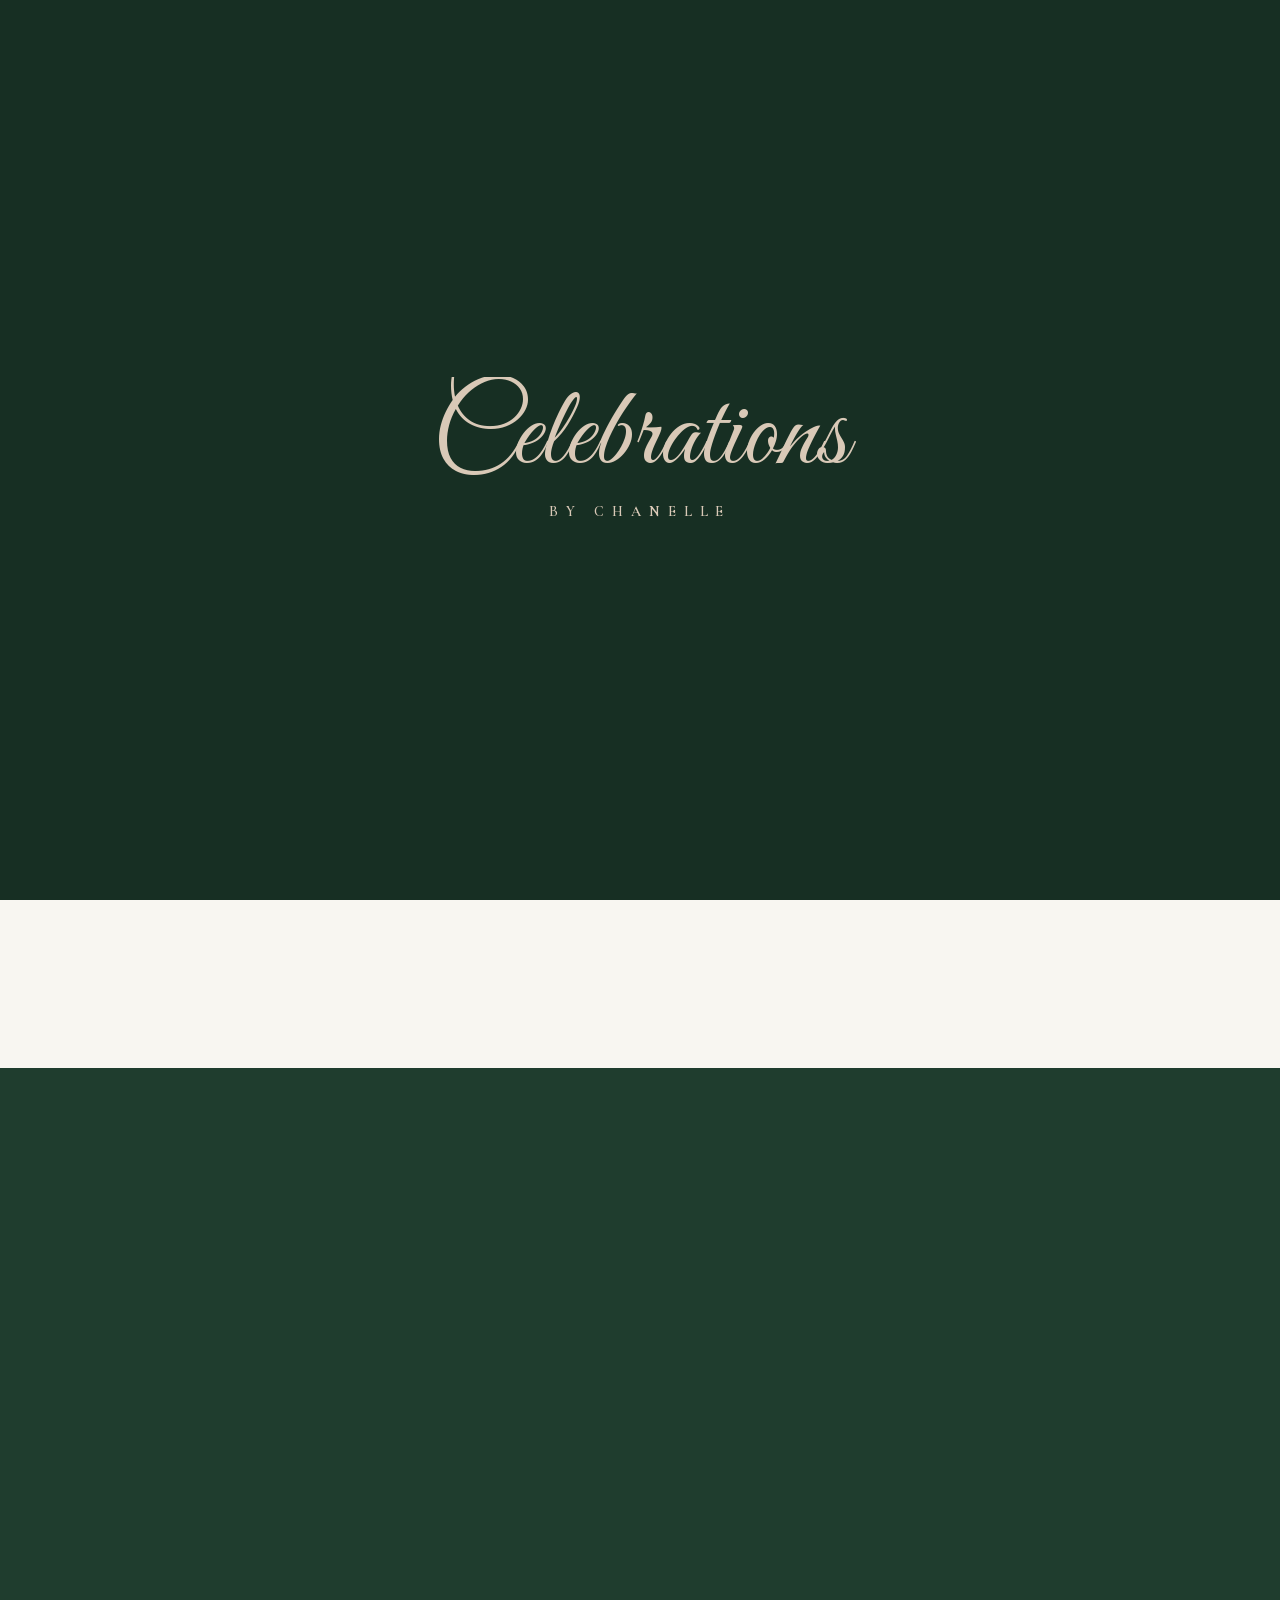
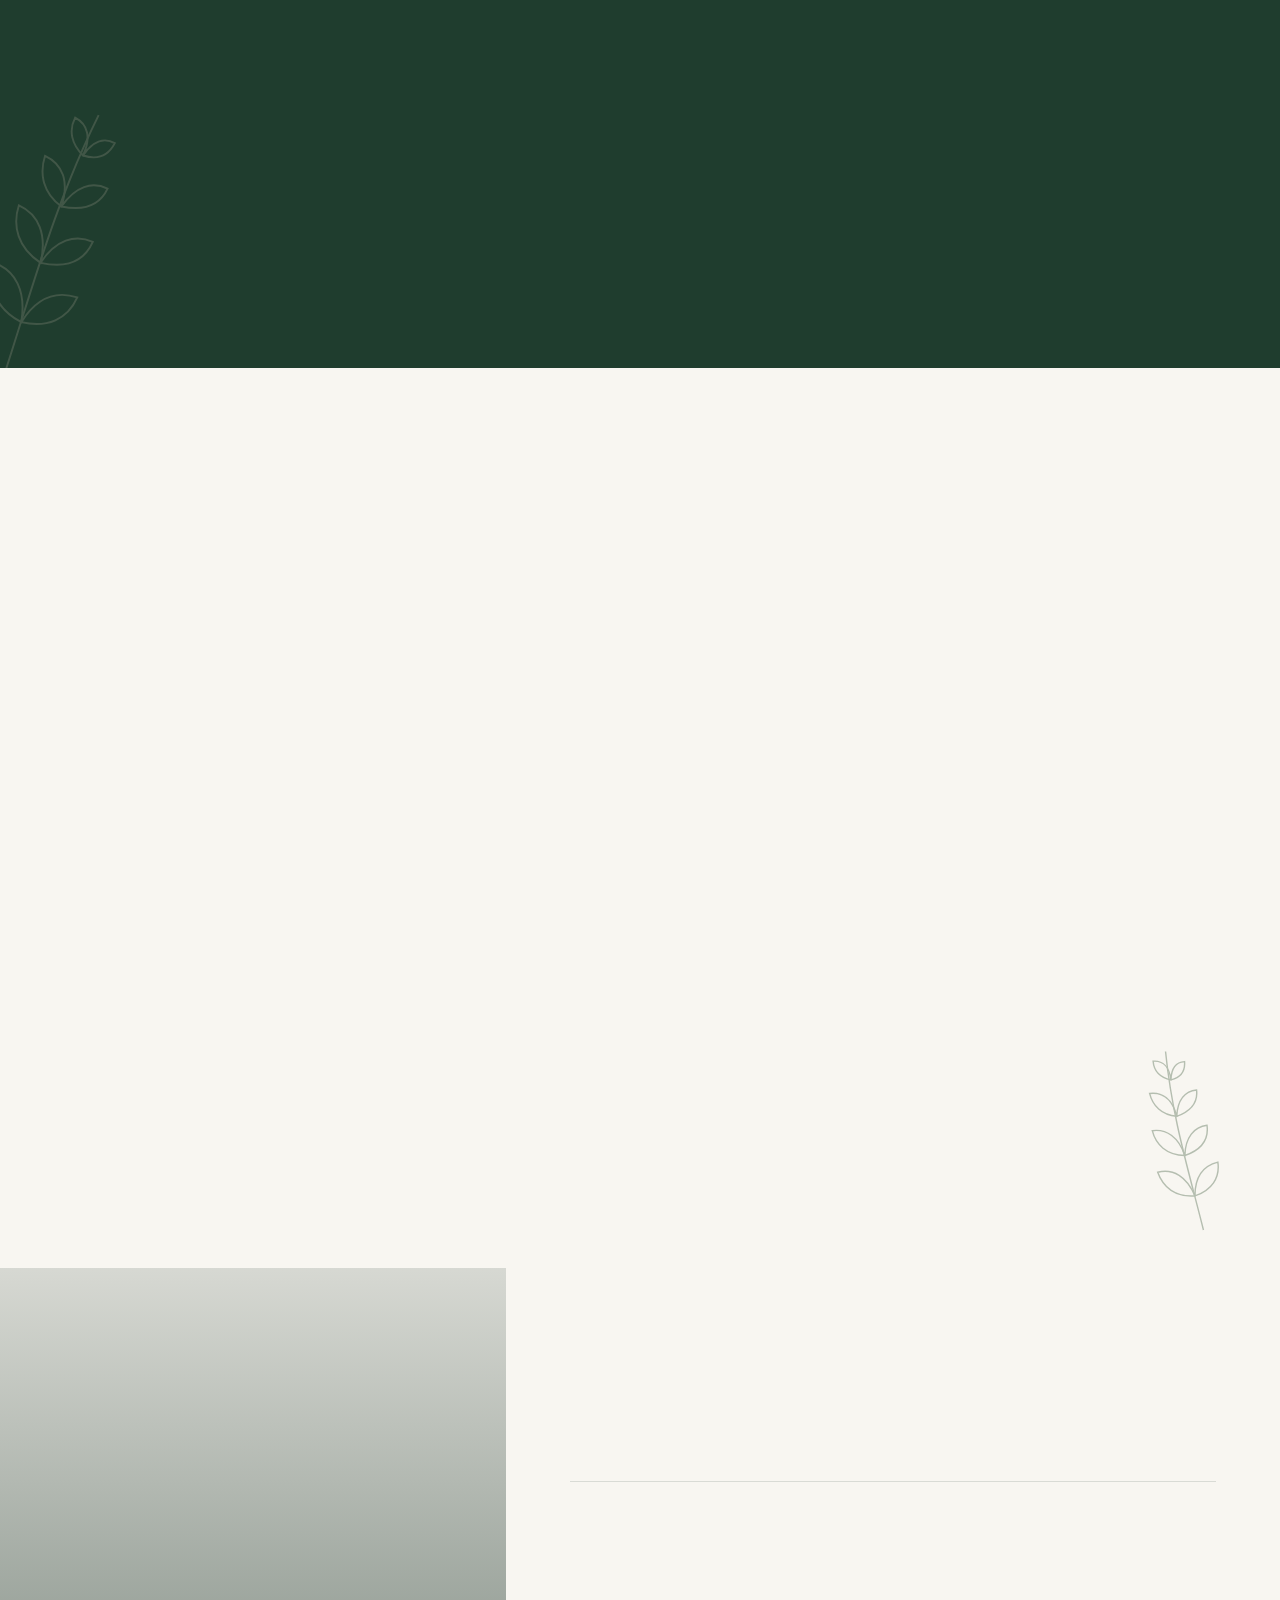
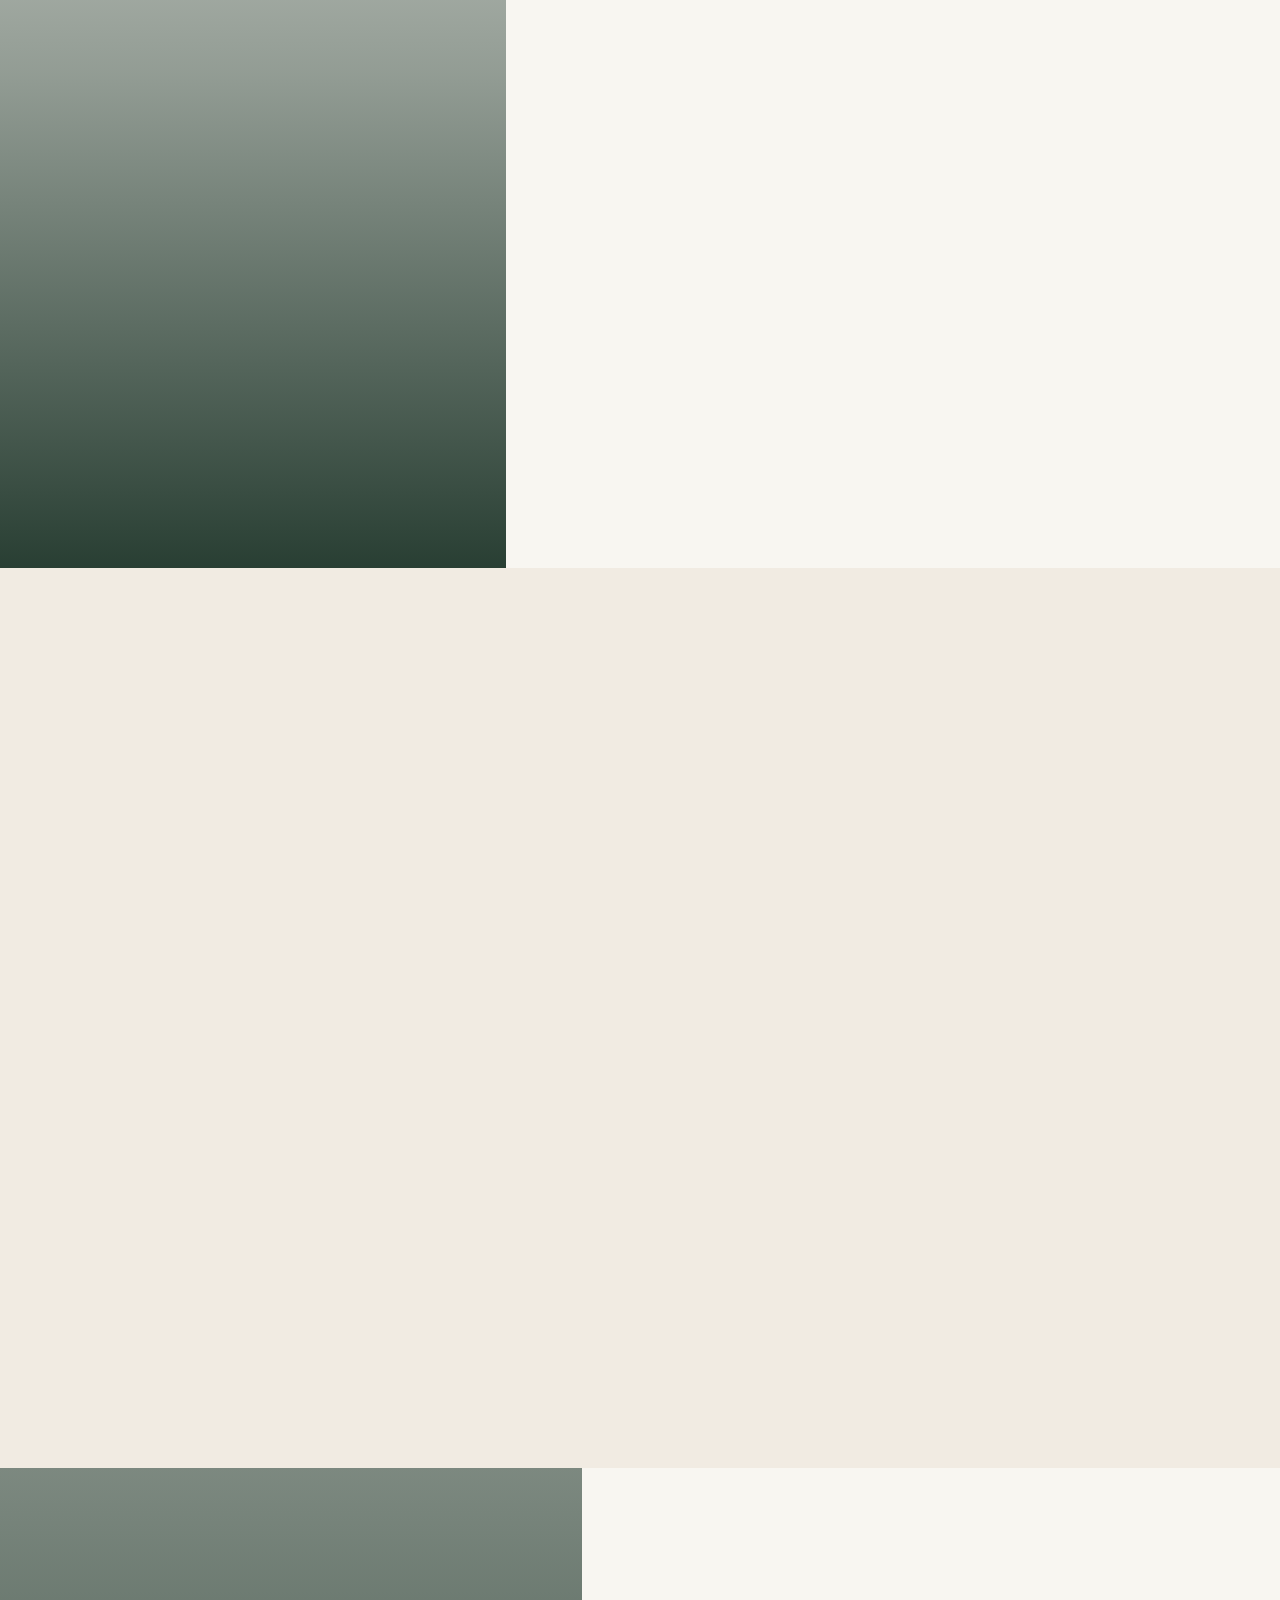
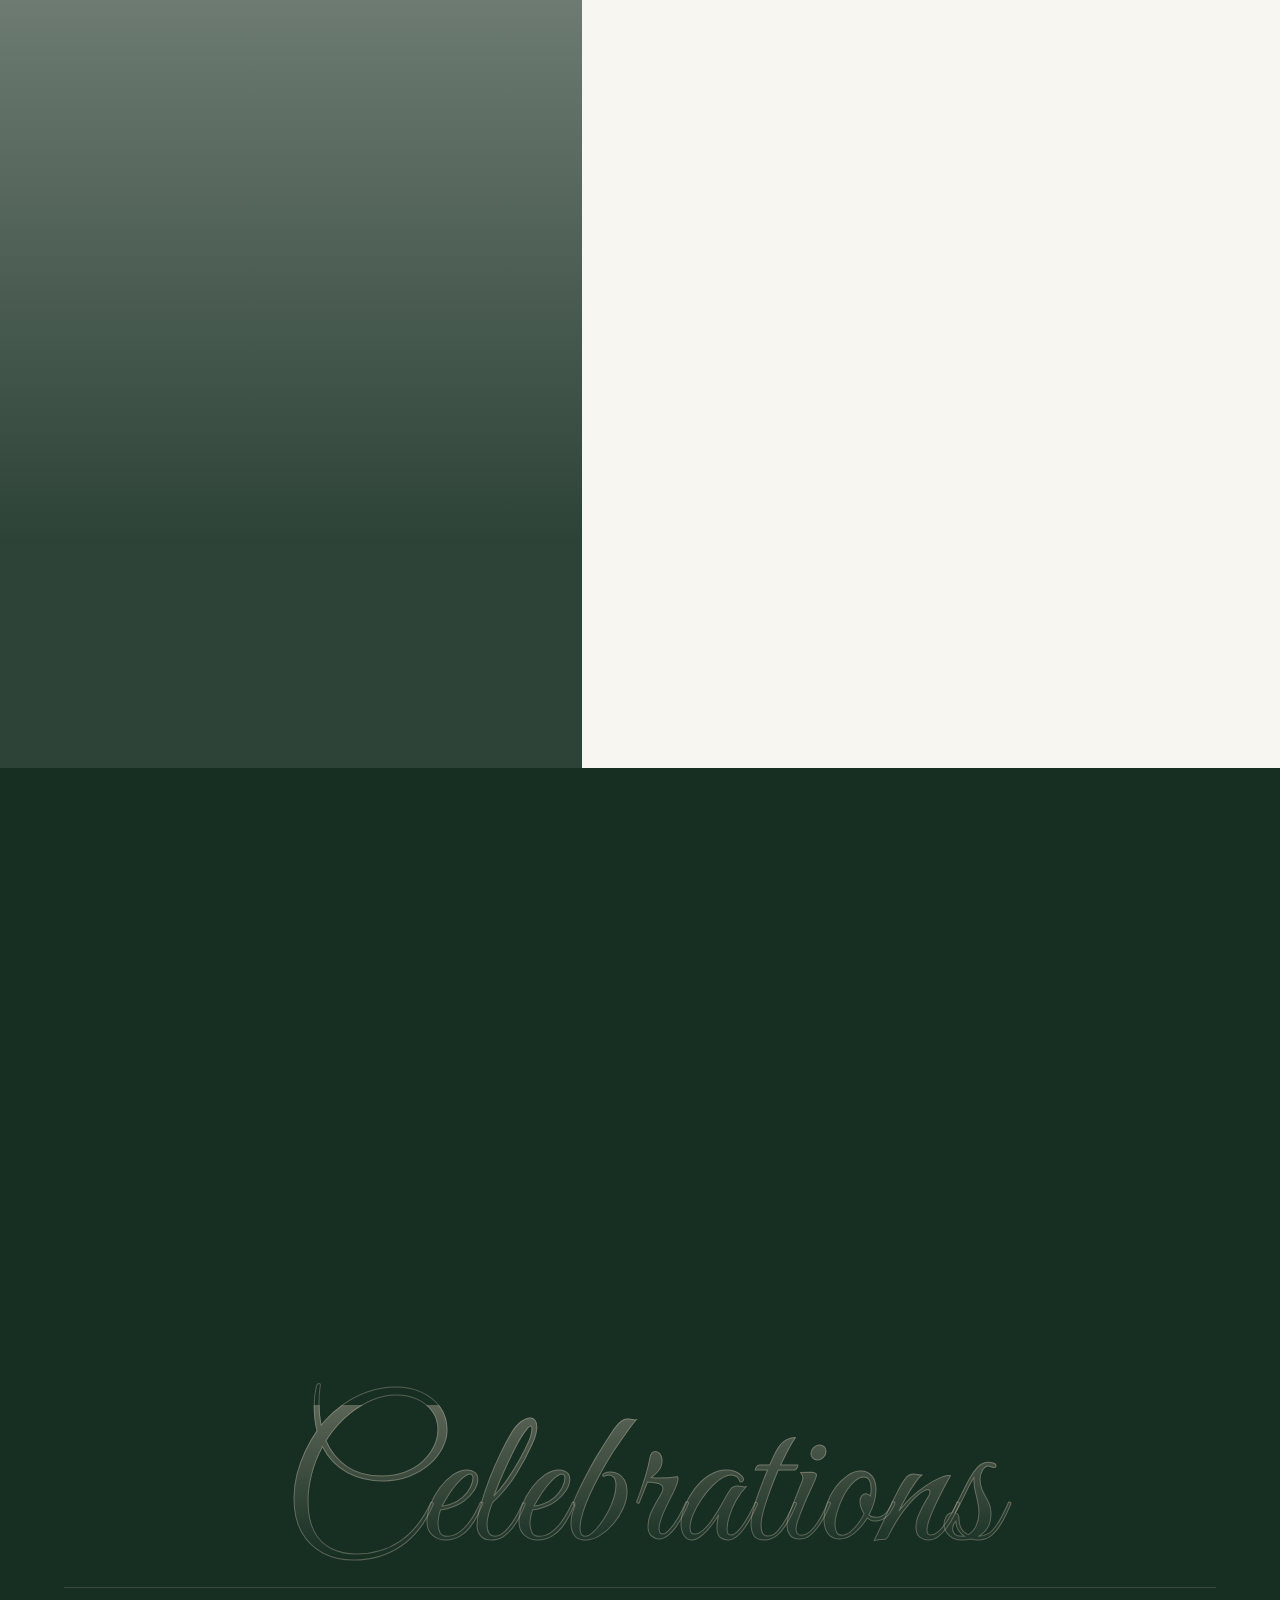
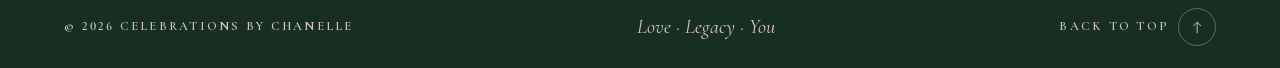
==== index.html @ 659783f4 "Use one font and one button style site-wide; remove hero sprigs - Cormorant Garamond everywhere exce" ====
<!DOCTYPE html>
<html lang="en-AU">
<head>
  <meta charset="UTF-8">
  <meta name="viewport" content="width=device-width, initial-scale=1, viewport-fit=cover">
  <title>Celebrations by Chanelle | Gold Coast Marriage Celebrant</title>
  <meta name="description" content="Celebrations by Chanelle — relaxed, romantic and meaningful wedding ceremonies on the Gold Coast and beyond. Authentic. Meaningful. Unforgettable.">
  <meta http-equiv="Content-Security-Policy" content="default-src 'none'; script-src 'self' 'sha256-/x7W7R75k8Roq0WaVRQX9blP4OufE5xbAdzklGxsgpw='; style-src 'self'; font-src 'self'; img-src 'self'; connect-src https://formspree.io; form-action 'self' https://formspree.io; base-uri 'none'; object-src 'none'; manifest-src 'self'; require-trusted-types-for 'script'; trusted-types 'none'; upgrade-insecure-requests">
  <meta name="referrer" content="strict-origin-when-cross-origin">
  <meta name="theme-color" content="#1F3D2E">
  <meta property="og:title" content="Celebrations by Chanelle">
  <meta property="og:description" content="More than just a ceremony… it's the start of your forever. Gold Coast marriage celebrant.">
  <meta property="og:type" content="website">
  <link rel="icon" href="images/favicon.svg" type="image/svg+xml">
  <link rel="preload" href="fonts/greatvibes-normal-latin-8.woff2" as="font" type="font/woff2" crossorigin>
  <link rel="preload" href="fonts/cormorantgaramond-normal-latin-5.woff2" as="font" type="font/woff2" crossorigin>
  <link rel="stylesheet" href="fonts.css">
  <link rel="stylesheet" href="style.css">
  <script>document.documentElement.classList.add('js');</script>
</head>
<body>

  <!-- ============ SVG ICON SPRITE ============ -->
  <svg class="sprite" aria-hidden="true" focusable="false">
    <!-- Social -->
    <symbol id="i-facebook" viewBox="0 0 24 24"><path fill="currentColor" stroke="none" d="M13.5 21v-7.5h2.6l.4-3.2h-3V8.3c0-.9.3-1.6 1.6-1.6h1.6V3.9c-.3 0-1.3-.1-2.4-.1-2.4 0-4 1.4-4 4.1v2.4H7.6v3.2h2.7V21h3.2z"/></symbol>
    <symbol id="i-instagram" viewBox="0 0 24 24"><rect x="3.5" y="3.5" width="17" height="17" rx="5"/><circle cx="12" cy="12" r="4"/><circle cx="17.2" cy="6.8" r="1" fill="currentColor" stroke="none"/></symbol>
    <symbol id="i-tiktok" viewBox="0 0 24 24"><path fill="currentColor" stroke="none" d="M16.6 3c.3 2.2 1.6 3.6 3.9 3.8v3.1c-1.4.1-2.6-.3-3.9-1.1v5.6c0 3.4-2.4 5.9-5.8 5.9-3.2 0-5.8-2.5-5.8-5.7 0-3.6 3.2-6.2 6.8-5.6v3.2c-.4-.1-.7-.2-1.1-.2-1.4 0-2.5 1.2-2.5 2.6 0 1.5 1.1 2.6 2.6 2.6s2.6-1.1 2.6-2.8V3h3.2z"/></symbol>
    <symbol id="i-pinterest" viewBox="0 0 24 24"><path fill="currentColor" stroke="none" d="M12 3a9 9 0 0 0-3.3 17.4c-.1-.8-.1-1.9 0-2.7l1.1-4.6s-.3-.6-.3-1.4c0-1.3.8-2.3 1.7-2.3.8 0 1.2.6 1.2 1.3 0 .8-.5 2-.8 3.1-.2.9.5 1.7 1.4 1.7 1.7 0 3-1.8 3-4.4 0-2.3-1.6-3.9-4-3.9-2.7 0-4.3 2-4.3 4.2 0 .8.3 1.7.7 2.2.1.1.1.2.1.3l-.3 1.1c0 .2-.2.2-.4.1-1.2-.6-2-2.3-2-3.8 0-3.1 2.2-5.9 6.5-5.9 3.4 0 6 2.4 6 5.7 0 3.4-2.1 6.1-5.1 6.1-1 0-1.9-.5-2.2-1.1l-.6 2.3c-.2.9-.8 1.9-1.2 2.6A9 9 0 1 0 12 3z"/></symbol>
    <!-- Contact -->
    <symbol id="i-mail" viewBox="0 0 24 24"><rect x="3" y="5" width="18" height="14" rx="2"/><path d="M3.5 6.5 12 13l8.5-6.5"/></symbol>
    <symbol id="i-pin" viewBox="0 0 24 24"><path d="M12 21s-7-6.2-7-11.5a7 7 0 0 1 14 0C19 14.8 12 21 12 21z"/><circle cx="12" cy="9.5" r="2.5"/></symbol>
    <symbol id="i-calendar" viewBox="0 0 24 24"><rect x="3.5" y="5" width="17" height="15.5" rx="2"/><path d="M3.5 10h17M8 3v4M16 3v4"/></symbol>
    <!-- Values -->
    <symbol id="i-rings" viewBox="0 0 24 24"><circle cx="9.3" cy="14.7" r="5.3"/><circle cx="14.7" cy="14.7" r="5.3"/><path d="M10.2 5.6 12 3.2l1.8 2.4L12 8z"/></symbol>
    <symbol id="i-heart" viewBox="0 0 24 24"><path d="M12 20s-7.5-4.6-7.5-10.2A4.3 4.3 0 0 1 12 7a4.3 4.3 0 0 1 7.5 2.8C19.5 15.4 12 20 12 20z"/></symbol>
    <symbol id="i-leaf" viewBox="0 0 24 24"><path d="M5 21C9 15 13 9 19.5 3"/><path d="M8.5 16.5c-2.6.3-4.2-.8-5-2.6 2.4-.6 4.3.1 5 2.6zM8.5 16.5c-.4-2.6.6-4.3 2.4-5.2.7 2.4-.1 4.3-2.4 5.2zM12.5 11.2c-2.6.3-4.2-.8-5-2.6 2.4-.6 4.3.1 5 2.6zM12.5 11.2c-.4-2.6.6-4.3 2.4-5.2.7 2.4-.1 4.3-2.4 5.2zM16.6 6.3c-2.4.2-3.8-.8-4.5-2.4 2.2-.5 3.9.2 4.5 2.4z"/></symbol>
    <symbol id="i-sun" viewBox="0 0 24 24"><circle cx="12" cy="12" r="4"/><path d="M12 2.5V5M12 19v2.5M2.5 12H5M19 12h2.5M5.3 5.3l1.8 1.8M16.9 16.9l1.8 1.8M5.3 18.7l1.8-1.8M16.9 7.1l1.8-1.8"/></symbol>
    <!-- Resources -->
    <symbol id="i-doc" viewBox="0 0 24 24"><path d="M6 3h8l4 4v14H6z"/><path d="M14 3v4h4M9 12h6M9 15h6M9 18h4"/></symbol>
    <symbol id="i-clock" viewBox="0 0 24 24"><circle cx="12" cy="12" r="8.5"/><path d="M12 7.5V12l3 2"/></symbol>
    <symbol id="i-equality" viewBox="0 0 24 24"><path d="M12 20s-7.5-4.6-7.5-10.2A4.3 4.3 0 0 1 12 7a4.3 4.3 0 0 1 7.5 2.8C19.5 15.4 12 20 12 20z"/><path d="M9.5 11h5M9.5 13.8h5"/></symbol>
    <symbol id="i-flower" viewBox="0 0 24 24"><circle cx="12" cy="6.4" r="2.5"/><circle cx="15.3" cy="8.8" r="2.5"/><circle cx="14" cy="12.6" r="2.5"/><circle cx="10" cy="12.6" r="2.5"/><circle cx="8.7" cy="8.8" r="2.5"/><path d="M12 15.2V21M12 18.6c1.8-2 3.6-2.3 5.2-1.9-.9 1.9-2.8 2.4-5.2 1.9z"/></symbol>
    <symbol id="i-access" viewBox="0 0 24 24"><circle cx="12" cy="4.6" r="1.6"/><path d="M5 8.5 12 10l7-1.5M12 10v4.5l-3.5 6M12 14.5l3.5 6"/></symbol>
    <symbol id="i-question" viewBox="0 0 24 24"><circle cx="12" cy="12" r="9"/><path d="M9.6 9.3a2.5 2.5 0 1 1 3.5 2.3c-.7.3-1.1.9-1.1 1.6v.6"/><circle cx="12" cy="16.9" r=".7" fill="currentColor" stroke="none"/></symbol>
    <!-- UI -->
    <symbol id="i-download" viewBox="0 0 24 24"><path d="M12 4v11M7.5 10.5 12 15l4.5-4.5M5 19.5h14"/></symbol>
    <symbol id="i-arrow" viewBox="0 0 24 24"><path d="M4 12h15M14 7l5 5-5 5"/></symbol>
    <symbol id="i-arrow-up" viewBox="0 0 24 24"><path d="M12 20V5M7 10l5-5 5 5"/></symbol>
    <symbol id="i-external" viewBox="0 0 24 24"><path d="M14 4h6v6M20 4l-9 9M18 14v6H4V6h6"/></symbol>
    <symbol id="i-close" viewBox="0 0 24 24"><path d="M6 6l12 12M18 6 6 18"/></symbol>
    <symbol id="i-check" viewBox="0 0 24 24"><path d="M5 12.5 10 17l9-10"/></symbol>
    <symbol id="i-chevron-left" viewBox="0 0 24 24"><path d="M14.5 6 8.5 12l6 6"/></symbol>
    <symbol id="i-chevron-right" viewBox="0 0 24 24"><path d="M9.5 6l6 6-6 6"/></symbol>
    <symbol id="i-chevron-down" viewBox="0 0 24 24"><path d="M6 9.5l6 6 6-6"/></symbol>
    <symbol id="i-sprig" viewBox="0 0 60 120"><path d="M30 118C30 80 28 45 34 4"/><path d="M30 96c-12-2-18-10-19-20 10 0 17 7 19 20zM30 96c3-12 10-17 19-17-1 10-8 16-19 17zM30 70c-11-3-16-11-16-20 9 1 15 8 16 20zM30 70c3-11 10-16 18-15-1 9-7 14-18 15zM31 45c-9-3-13-10-13-18 8 1 13 7 13 18zM31 45c3-10 9-14 16-13-1 8-7 12-16 13zM33 22c-6-3-9-8-8-14 6 1 9 6 8 14zM33 22c2-7 6-10 11-9-1 6-5 9-11 9z"/></symbol>
  </svg>

  <!-- ============ INTRO LOADER ============ -->
  <div class="loader" aria-hidden="true">
    <div class="loader__mark">
      <span class="loader__script">Celebrations</span>
      <span class="loader__sub">by Chanelle</span>
    </div>
  </div>

  <a class="skip-link" href="#about">Skip to content</a>

  <!-- ============ HEADER ============ -->
  <header class="header" id="top">
    <a class="brand" href="#home" aria-label="Celebrations by Chanelle, back to top">
      <span class="brand__script">Celebrations</span>
      <span class="brand__sub">by Chanelle</span>
    </a>
    <div class="header__actions">
      <a class="btn pill" href="#contact">Book me</a>
      <button class="menu-toggle" type="button" aria-controls="menu" aria-expanded="false">
        <span class="menu-toggle__label" data-open="Menu" data-close="Close">Menu</span>
        <span class="menu-toggle__icon" aria-hidden="true"><span></span></span>
      </button>
    </div>
  </header>

  <!-- ============ FULLSCREEN MENU ============ -->
  <div class="menu" id="menu" aria-hidden="true" aria-label="Site menu" role="dialog" aria-modal="true">
    <div class="menu__inner">
      <nav class="menu__nav" aria-label="Main">
        <ol class="menu__list">
          <li><a href="#home" data-media="0"><span class="menu__num">01</span><span class="menu__label" data-text="Home">Home</span><span class="menu__script">welcome</span></a></li>
          <li><a href="#about" data-media="1"><span class="menu__num">02</span><span class="menu__label" data-text="About">About</span><span class="menu__script">hello, I'm Chanelle</span></a></li>
          <li><a href="#story" data-media="2"><span class="menu__num">03</span><span class="menu__label" data-text="Love Story">Love Story</span><span class="menu__script">Jed &amp; I</span></a></li>
          <li><a href="#resources" data-media="3"><span class="menu__num">04</span><span class="menu__label" data-text="Getting Married">Getting Married</span><span class="menu__script">the essentials</span></a></li>
          <li><a href="#process" data-media="4"><span class="menu__num">05</span><span class="menu__label" data-text="How I Work">How I Work</span><span class="menu__script">step by step</span></a></li>
          <li><a href="#contact" data-media="5"><span class="menu__num">06</span><span class="menu__label" data-text="Contact">Contact</span><span class="menu__script">say hi</span></a></li>
        </ol>
      </nav>
      <aside class="menu__aside">
        <div class="menu__media" aria-hidden="true">
          <div class="menu__img ph is-active" data-index="0"></div>
          <div class="menu__img ph img-about-blue" data-index="1"></div>
          <div class="menu__img ph img-chanelle-jed" data-index="2"></div>
          <div class="menu__img ph img-resources" data-index="3"></div>
          <div class="menu__img ph img-process" data-index="4"></div>
          <div class="menu__img ph img-contact" data-index="5"></div>
        </div>
        <p class="menu__tag">Love · Legacy · You</p>
        <div class="menu__meta">
          <a class="menu__email" href="mailto:hello@celebrationsbychanelle.com.au" data-email>hello@celebrationsbychanelle.com.au</a>
          <p>Gold Coast &amp; beyond</p>
        </div>
        <ul class="socials">
          <li><a href="https://www.instagram.com/celebrationsbychanelle" data-social="instagram" target="_blank" rel="noopener"><svg class="icon"><use href="#i-instagram"/></svg><span class="sr-only">Instagram</span></a></li>
          <li><a href="https://www.facebook.com/celebrationsbychanelle" data-social="facebook" target="_blank" rel="noopener"><svg class="icon"><use href="#i-facebook"/></svg><span class="sr-only">Facebook</span></a></li>
          <li><a href="https://www.tiktok.com/@celebrationsbychanelle" data-social="tiktok" target="_blank" rel="noopener"><svg class="icon"><use href="#i-tiktok"/></svg><span class="sr-only">TikTok</span></a></li>
          <li><a href="https://www.pinterest.com.au/celebrationsbychanelle" data-social="pinterest" target="_blank" rel="noopener"><svg class="icon"><use href="#i-pinterest"/></svg><span class="sr-only">Pinterest</span></a></li>
        </ul>
      </aside>
    </div>
  </div>

  <!-- ============ SIDE DOTS ============ -->
  <nav class="dots" aria-label="Section navigation">
    <a href="#home" data-label="Home"><span class="sr-only">Home</span></a>
    <a href="#about" data-label="About"><span class="sr-only">About</span></a>
    <a href="#story" data-label="Love Story"><span class="sr-only">Love Story</span></a>
    <a href="#resources" data-label="Getting Married"><span class="sr-only">Getting Married</span></a>
    <a href="#process" data-label="How I Work"><span class="sr-only">How I Work</span></a>
    <a href="#contact" data-label="Contact"><span class="sr-only">Contact</span></a>
  </nav>

  <main>

    <!-- ============ 01 HOME ============ -->
    <section class="section hero" id="home" data-tone="dark" aria-label="Welcome">
      <div class="hero__content">
        <p class="eyebrow" data-reveal>Authentic <span>·</span> Meaningful <span>·</span> Unforgettable</p>
        <h1 class="hero__title" data-reveal>
          <span class="script">Celebrations</span>
          <span class="hero__by">by Chanelle</span>
        </h1>
        <p class="hero__lede" data-reveal>More than just a ceremony…<br>it's the start of your forever.</p>
        <a class="btn" href="#contact" data-reveal>Let's get married</a>
        <span class="hero__scroll" aria-hidden="true" data-reveal></span>
      </div>

      <ul class="values">
        <li data-reveal><svg class="icon"><use href="#i-rings"/></svg><h2>Personalised</h2><p>Every love story is unique, and your ceremony should be too.</p></li>
        <li data-reveal><svg class="icon"><use href="#i-heart"/></svg><h2>Inclusive</h2><p>All love, all couples, all ceremonies.</p></li>
        <li data-reveal><svg class="icon"><use href="#i-leaf"/></svg><h2>Authentic</h2><p>Real moments. Genuine words. No awkwardness.</p></li>
        <li data-reveal><svg class="icon"><use href="#i-sun"/></svg><h2>Memorable</h2><p>A ceremony you'll feel, not just hear.</p></li>
      </ul>
    </section>

    <!-- ============ 02 ABOUT ============ -->
    <section class="section about" id="about" data-tone="dark" aria-labelledby="about-title">
      <div class="about__panel">
        <svg class="about__sprig" aria-hidden="true"><use href="#i-sprig"/></svg>
        <p class="kicker" data-reveal>Hello, I'm</p>
        <h2 class="about__title" id="about-title" data-reveal>Chanelle</h2>
        <p data-reveal>I'm a Gold Coast local, a passionate celebrant, content creator, adventurer and someone who believes in love, laughter and doing things a little differently.</p>
        <p data-reveal>Becoming a celebrant came from standing beside the people I love on the biggest days of their lives — and realising how much the right words matter. A ceremony shouldn't feel like a script read <em>at</em> you. It should sound like you.</p>
        <p data-reveal>I'm all about creating relaxed, fun and meaningful ceremonies that feel like you. Whether it's a barefoot beach wedding, an intimate elopement or a big celebration with all your people — I'm here to make it unforgettable.</p>
        <div class="about__foot" data-reveal>
          <a class="btn" href="#process">How I work</a>
          <span class="signature">Chanelle x</span>
        </div>
      </div>
      <div class="about__media">
        <div class="about__photo ph img-about-blue" role="img" aria-label="Chanelle in a blue dress, smiling on the rocks by the ocean"></div>
        <!-- Small framed photo: re-enable (remove hidden) once about-brown.jpg is added -->
        <div class="about__photo--small ph img-about-brown" role="img" aria-label="Portrait of Chanelle in a brown dress" data-reveal hidden></div>
      </div>
    </section>

    <!-- ============ 03 OUR LOVE STORY ============ -->
    <section class="section story" id="story" data-tone="light" aria-labelledby="story-title">
      <div class="story__media ph img-chanelle-jed" role="img" aria-label="Chanelle and Jed hugging and smiling on the beach"></div>
      <div class="story__text">
        <svg class="story__sprig" aria-hidden="true"><use href="#i-sprig"/></svg>
        <p class="eyebrow eyebrow--dark" data-reveal>Our love story · My favourite person</p>
        <h2 class="story__title" id="story-title" data-reveal>Jed &amp; I</h2>
        <p data-reveal>This is Jed — my biggest supporter, adventure buddy and the calm to my chaos. We love travel, golf, the ocean and making the most of every adventure (and everyday moments!).</p>
        <p data-reveal>He's the best part of my story, and I'm so lucky to be building this life with him.</p>
        <p data-reveal>Our relationship has taught me that every couple's story is completely their own — the inside jokes, the little rituals, the way you look at each other when no one's watching. That's exactly what I want your ceremony to capture: not a template, but <em>you</em>.</p>
        <p class="signature signature--green" data-reveal>Same team, always <svg class="icon"><use href="#i-heart"/></svg></p>
      </div>
    </section>

    <!-- ============ 04 GETTING MARRIED / RESOURCES ============ -->
    <section class="section resources" id="resources" data-tone="light" aria-labelledby="resources-title">
      <div class="resources__intro">
        <div class="ph resources__bg img-resources" aria-hidden="true"></div>
        <div class="resources__veil" aria-hidden="true"></div>
        <div class="resources__intro-text">
          <p class="eyebrow" data-reveal>Everything you need to know</p>
          <h2 class="display" id="resources-title" data-reveal>Getting Married</h2>
          <p data-reveal>Whether you're planning a big celebration, an intimate elopement or something in between, I'm here to guide you through the process and make it as easy and stress-free as possible.</p>
        </div>
      </div>

      <div class="resources__hub">
        <p class="eyebrow eyebrow--dark" data-reveal>Your wedding resource hub</p>
        <div class="tiles">
          <button class="tile" type="button" data-drawer="drawer-legal" data-reveal><svg class="icon"><use href="#i-doc"/></svg><span>Legal requirements<br>&amp; paperwork</span><em>Read more</em></button>
          <button class="tile" type="button" data-drawer="drawer-timeline" data-reveal><svg class="icon"><use href="#i-clock"/></svg><span>Costs<br>&amp; timelines</span><em>Read more</em></button>
          <button class="tile" type="button" data-drawer="drawer-equality" data-reveal><svg class="icon"><use href="#i-equality"/></svg><span>Same-sex marriage<br>&amp; equality</span><em>Read more</em></button>
          <button class="tile" type="button" data-drawer="drawer-ideas" data-reveal><svg class="icon"><use href="#i-flower"/></svg><span>Ceremony options<br>&amp; ideas</span><em>Read more</em></button>
          <button class="tile" type="button" data-drawer="drawer-access" data-reveal><svg class="icon"><use href="#i-access"/></svg><span>Inclusivity<br>&amp; accessibility</span><em>Read more</em></button>
          <button class="tile" type="button" data-drawer="drawer-faq" data-reveal><svg class="icon"><use href="#i-question"/></svg><span>Frequently asked<br>questions</span><em>Read more</em></button>
        </div>

        <div class="downloads" data-reveal>
          <h3 class="eyebrow eyebrow--dark">Downloads &amp; useful links</h3>
          <ul>
            <li><a href="resources/planning-checklist.html" target="_blank" rel="noopener"><span class="downloads__icon"><svg class="icon"><use href="#i-download"/></svg></span><span><strong>Wedding planning checklist</strong><small>Printable · save as PDF</small></span></a></li>
            <li><a href="https://www.ag.gov.au/families-and-marriage/marriage" target="_blank" rel="noopener"><span class="downloads__icon"><svg class="icon"><use href="#i-external"/></svg></span><span><strong>Notice of Intended Marriage (NOIM)</strong><small>Attorney-General's Department</small></span></a></li>
            <li><a href="https://www.qld.gov.au/law/births-deaths-marriages-and-divorces" target="_blank" rel="noopener"><span class="downloads__icon"><svg class="icon"><use href="#i-external"/></svg></span><span><strong>Official marriage certificate</strong><small>Queensland Births, Deaths &amp; Marriages</small></span></a></li>
          </ul>
        </div>
      </div>
    </section>

    <!-- ============ 05 HOW I WORK ============ -->
    <section class="section process" id="process" data-tone="light" aria-labelledby="process-title">
      <!-- Photo banner: remove "hidden" once images/process.jpg is added (and uncomment .img-process in style.css) -->
      <div class="process__banner ph img-process" role="img" aria-label="Beach wedding arbour overlooking the ocean" hidden></div>
      <div class="process__body">
        <div class="process__intro">
          <p class="eyebrow eyebrow--dark" data-reveal>My process</p>
          <h2 class="display display--green" id="process-title" data-reveal>How I Work</h2>
          <p class="process__sub" data-reveal>Simple, supported, stress-free</p>
          <p data-reveal>From our first chat to your "I do", I'll be with you every step of the way. Here's how it all works.</p>
          <p class="process__script" data-reveal>Your story.<br>My honour.</p>
          <div class="package-card" data-reveal>
            <p class="eyebrow eyebrow--dark">Packages &amp; pricing</p>
            <p>Ceremony packages are coming soon. Every celebration is different, so get in touch for a tailored quote.</p>
            <a class="btn btn--dark" href="#contact">Ask about pricing</a>
          </div>
        </div>
        <ol class="timeline">
          <li data-reveal><span class="timeline__num">01</span><h3>Get in touch</h3><p>Fill out the enquiry form or send me a message. I'll get back to you within 24–48 hours.</p></li>
          <li data-reveal><span class="timeline__num">02</span><h3>Let's chat</h3><p>A relaxed coffee or video call about your vision, your story and what's important to you. No pressure.</p></li>
          <li data-reveal><span class="timeline__num">03</span><h3>Lock it in</h3><p>Happy to go ahead? A booking form and deposit secure your date, and we lodge your Notice of Intended Marriage.</p></li>
          <li data-reveal><span class="timeline__num">04</span><h3>Create your ceremony</h3><p>We meet to plan, then I craft a personalised ceremony that feels like you. We'll fine-tune everything together.</p></li>
          <li data-reveal><span class="timeline__num">05</span><h3>Rehearsal</h3><p>A calm run-through with your favourite people, so everyone knows where to stand and what happens when.</p></li>
          <li data-reveal><span class="timeline__num">06</span><h3>The big day</h3><p>Relax, be present and enjoy every moment. I'll handle the rest — including lodging all your paperwork.</p></li>
        </ol>
      </div>
    </section>

    <!-- ============ 06 CONTACT ============ -->
    <section class="section contact" id="contact" data-tone="light" aria-labelledby="contact-title">
      <div class="contact__aside">
        <div class="ph contact__bg img-contact" aria-hidden="true"></div>
        <div class="contact__veil" aria-hidden="true"></div>
        <div class="contact__aside-inner">
          <p class="eyebrow" data-reveal>Let's make it official</p>
          <h2 class="display" id="contact-title" data-reveal>Get in Touch</h2>
          <p data-reveal>I'd love to hear from you! Whether you're ready to book, have a few questions or just want to say hi — get in touch and let's chat about your special day.</p>
          <ul class="contact__details" data-reveal>
            <li><span class="contact__icon"><svg class="icon"><use href="#i-mail"/></svg></span><span><small>Email</small><a href="mailto:hello@celebrationsbychanelle.com.au" data-email>hello@celebrationsbychanelle.com.au</a></span></li>
            <li><span class="contact__icon"><svg class="icon"><use href="#i-pin"/></svg></span><span><small>Location</small>Gold Coast &amp; surrounding areas (plus beyond!)</span></li>
            <li><span class="contact__icon"><svg class="icon"><use href="#i-instagram"/></svg></span><span><small>Follow the journey</small><a href="https://www.instagram.com/celebrationsbychanelle" data-social="instagram" target="_blank" rel="noopener">@celebrationsbychanelle</a></span></li>
          </ul>
          <p class="contact__script" data-reveal>Can't wait to hear from you!</p>
        </div>
      </div>

      <div class="contact__form-wrap">
        <form class="form" id="enquiry-form" method="post" novalidate data-reveal>
          <noscript><p class="form__status">Prefer email? Write to hello@celebrationsbychanelle.com.au</p></noscript>
          <div class="form__grid">
            <label class="field"><span>Your name *</span><input type="text" name="name" autocomplete="name" autocapitalize="words" spellcheck="false" maxlength="80" required></label>
            <label class="field"><span>Partner's name</span><input type="text" name="partner" autocomplete="off" autocapitalize="words" spellcheck="false" maxlength="80"></label>
            <label class="field"><span>Email *</span><input type="text" name="email" inputmode="email" autocomplete="email" autocapitalize="off" autocorrect="off" spellcheck="false" maxlength="254" required></label>
            <label class="field"><span>Phone</span><input type="tel" name="phone" inputmode="tel" autocomplete="tel" spellcheck="false" maxlength="20"></label>
            <div class="field"><label for="f-date">Wedding date (if you have one)</label><input type="date" id="f-date" name="date"></div>
            <label class="field"><span>Location / venue</span><input type="text" name="location" autocapitalize="words" maxlength="120"></label>
            <div class="field field--full"><label for="f-guests">Estimated guests</label>
              <select id="f-guests" name="guests">
                <option value="">Select an option</option>
                <option>Just us (elopement)</option>
                <option>Under 30</option>
                <option>30 – 80</option>
                <option>80 – 150</option>
                <option>150+</option>
              </select>
            </div>
            <label class="field field--full"><span>Tell me a little about your plans…</span><textarea name="message" rows="4" maxlength="2000"></textarea></label>
            <label class="sr-only" aria-hidden="true">Leave blank<input type="text" name="_gotcha" tabindex="-1" autocomplete="off"></label>
          </div>
          <p class="form__privacy">Your details are only used to reply to your enquiry and are never shared.</p>
          <div class="form__actions">
            <button class="btn btn--dark" type="submit">Send message</button>
            <p class="form__status" role="status" aria-live="polite"></p>
          </div>
          <div class="form__thanks" aria-hidden="true">
            <p class="form__thanks-title">Thank you!</p>
            <p class="form__thanks-msg">I'll be in touch within 24–48 hours.</p>
            <button class="btn btn--dark" type="button" data-form-reset>Send another message</button>
          </div>
        </form>
      </div>
    </section>

  </main>

  <!-- ============ FOOTER ============ -->
  <footer class="section footer" id="footer" data-tone="dark">
    <div class="footer__bg ph img-footer" aria-hidden="true"></div>
    <div class="footer__veil" aria-hidden="true"></div>

    <div class="footer__cta">
      <p class="footer__script" data-reveal>Let's create something beautiful</p>
      <a class="btn" href="#contact" data-reveal>Get in touch</a>
    </div>

    <div class="footer__grid" data-reveal>
      <div class="badge" aria-hidden="true">
        <span class="badge__script">Celebrations</span>
        <span class="badge__sub">by Chanelle</span>
        <svg class="icon badge__heart"><use href="#i-heart"/></svg>
      </div>
      <nav class="footer__col" aria-label="Footer">
        <h2>Explore</h2>
        <ul>
          <li><a href="#home">Home</a></li>
          <li><a href="#about">About Chanelle</a></li>
          <li><a href="#story">Our Love Story</a></li>
          <li><a href="#resources">Getting Married</a></li>
          <li><a href="#process">How I Work</a></li>
          <li><a href="#contact">Contact</a></li>
        </ul>
      </nav>
      <div class="footer__col">
        <h2>Say hello</h2>
        <ul class="footer__contact">
          <li><svg class="icon"><use href="#i-mail"/></svg><a href="mailto:hello@celebrationsbychanelle.com.au" data-email>hello@celebrationsbychanelle.com.au</a></li>
          <li><svg class="icon"><use href="#i-pin"/></svg><span>Gold Coast, QLD &amp; beyond</span></li>
          <li><svg class="icon"><use href="#i-calendar"/></svg><a href="#contact">Check my availability</a></li>
        </ul>
      </div>
      <div class="footer__col">
        <h2>Follow along</h2>
        <ul class="socials socials--lg">
          <li><a href="https://www.instagram.com/celebrationsbychanelle" data-social="instagram" target="_blank" rel="noopener"><svg class="icon"><use href="#i-instagram"/></svg><span class="sr-only">Instagram</span></a></li>
          <li><a href="https://www.facebook.com/celebrationsbychanelle" data-social="facebook" target="_blank" rel="noopener"><svg class="icon"><use href="#i-facebook"/></svg><span class="sr-only">Facebook</span></a></li>
          <li><a href="https://www.tiktok.com/@celebrationsbychanelle" data-social="tiktok" target="_blank" rel="noopener"><svg class="icon"><use href="#i-tiktok"/></svg><span class="sr-only">TikTok</span></a></li>
          <li><a href="https://www.pinterest.com.au/celebrationsbychanelle" data-social="pinterest" target="_blank" rel="noopener"><svg class="icon"><use href="#i-pinterest"/></svg><span class="sr-only">Pinterest</span></a></li>
        </ul>
      </div>
    </div>

    <p class="footer__mark" aria-hidden="true">Celebrations</p>

    <div class="footer__bar">
      <p>&copy; <span data-year>2026</span> Celebrations by Chanelle</p>
      <p class="footer__tag">Love · Legacy · You</p>
      <a class="to-top" href="#home">Back to top <svg class="icon"><use href="#i-arrow-up"/></svg></a>
    </div>
  </footer>

  <!-- ============ RESOURCE DRAWERS ============ -->
  <dialog class="drawer" id="drawer-legal" aria-labelledby="drawer-legal-title">
    <div class="drawer__inner">
      <header class="drawer__head">
        <div><p class="eyebrow eyebrow--dark">Getting married in Australia</p><h2 id="drawer-legal-title">Legal requirements &amp; paperwork</h2></div>
        <button class="drawer__close" type="button" data-close><svg class="icon"><use href="#i-close"/></svg><span class="sr-only">Close</span></button>
      </header>
      <div class="drawer__body">
        <p>The legal side is simpler than it sounds — and I'll handle the heavy lifting. Here's the step-by-step:</p>
        <ol class="steps">
          <li><strong>Check you're eligible.</strong> You both need to be at least 18, not already married, not closely related, and genuinely consent to the marriage.</li>
          <li><strong>Lodge your Notice of Intended Marriage (NOIM).</strong> This must be given to your celebrant at least <em>one month</em> and no more than <em>18 months</em> before your wedding date.</li>
          <li><strong>Show your documents.</strong> Evidence of your date and place of birth (a birth certificate or passport) and photo ID. If either of you has been married before, you'll also need a divorce certificate or death certificate.</li>
          <li><strong>Sign the Declaration of No Legal Impediment.</strong> We'll do this together before the ceremony — often at the rehearsal or just before you walk down the aisle.</li>
          <li><strong>Bring two witnesses.</strong> Anyone aged 18 or over who can understand the ceremony.</li>
          <li><strong>Say the legal words.</strong> I'll include the required wording and your legal vows — everything else is completely up to you.</li>
          <li><strong>Sign the marriage certificates.</strong> You, your witnesses and I sign three certificates on the day.</li>
          <li><strong>Registration.</strong> I lodge your marriage with Queensland Births, Deaths &amp; Marriages within 14 days.</li>
          <li><strong>Order your official certificate.</strong> The certificate you receive on the day is ceremonial — apply to BDM for the official one (you'll need it to change your name).</li>
        </ol>
        <p class="note">Can't wait a month? In limited circumstances a prescribed authority can shorten the notice period — ask me about it.</p>
        <p class="note">This is general information only. Always check the Attorney-General's Department for the latest requirements.</p>
        <a class="btn btn--dark" href="#contact">Ask me a question</a>
      </div>
    </div>
  </dialog>

  <dialog class="drawer" id="drawer-timeline" aria-labelledby="drawer-timeline-title">
    <div class="drawer__inner">
      <header class="drawer__head">
        <div><p class="eyebrow eyebrow--dark">Plan with confidence</p><h2 id="drawer-timeline-title">Costs &amp; timelines</h2></div>
        <button class="drawer__close" type="button" data-close><svg class="icon"><use href="#i-close"/></svg><span class="sr-only">Close</span></button>
      </header>
      <div class="drawer__body">
        <h3>A rough timeline</h3>
        <ol class="steps">
          <li><strong>12–18 months out.</strong> Lock in your date, venue and celebrant — peak spring and autumn Saturdays go quickly.</li>
          <li><strong>Up to 18 months (and at least 1 month) out.</strong> Lodge your Notice of Intended Marriage.</li>
          <li><strong>3–6 months out.</strong> Planning meeting, love-story questionnaire and ceremony ideas.</li>
          <li><strong>1–2 months out.</strong> Finalise your ceremony, readings, vows and music cues.</li>
          <li><strong>The week of.</strong> Rehearsal and sign your Declaration of No Legal Impediment.</li>
          <li><strong>Within 14 days after.</strong> I register your marriage — then you can order your official certificate.</li>
        </ol>
        <h3>What it costs</h3>
        <p>Ceremony packages are being finalised and will be published here soon. Every celebration is different, so in the meantime I'm happy to put together a tailored quote.</p>
        <p class="note">Keep in mind a separate government fee applies when you order your official marriage certificate from Queensland BDM.</p>
        <a class="btn btn--dark" href="#contact">Request a quote</a>
      </div>
    </div>
  </dialog>

  <dialog class="drawer" id="drawer-equality" aria-labelledby="drawer-equality-title">
    <div class="drawer__inner">
      <header class="drawer__head">
        <div><p class="eyebrow eyebrow--dark">All love, all couples</p><h2 id="drawer-equality-title">Same-sex marriage &amp; equality</h2></div>
        <button class="drawer__close" type="button" data-close><svg class="icon"><use href="#i-close"/></svg><span class="sr-only">Close</span></button>
      </header>
      <div class="drawer__body">
        <p>Marriage equality has been law in Australia since December 2017, and every couple follows exactly the same legal process — same paperwork, same timelines, same joy.</p>
        <p>Your ceremony language is entirely yours. Bride and bride, groom and groom, partner, spouse, person — I'll use the words that feel right for you, and the legal vows can use "spouse" too.</p>
        <p>Every love story is welcome here, and every one deserves to be celebrated beautifully.</p>
        <a class="btn btn--dark" href="#contact">Let's talk</a>
      </div>
    </div>
  </dialog>

  <dialog class="drawer" id="drawer-ideas" aria-labelledby="drawer-ideas-title">
    <div class="drawer__inner">
      <header class="drawer__head">
        <div><p class="eyebrow eyebrow--dark">Make it yours</p><h2 id="drawer-ideas-title">Ceremony options &amp; ideas</h2></div>
        <button class="drawer__close" type="button" data-close><svg class="icon"><use href="#i-close"/></svg><span class="sr-only">Close</span></button>
      </header>
      <div class="drawer__body">
        <h3>Ceremony styles</h3>
        <ul class="ticks">
          <li>Barefoot beach weddings</li>
          <li>Garden, hinterland &amp; backyard ceremonies</li>
          <li>Intimate elopements — just the two of you</li>
          <li>Big celebrations with all your people</li>
          <li>Vow renewals &amp; commitment ceremonies</li>
        </ul>
        <h3>Little touches couples love</h3>
        <ul class="ticks">
          <li>Ring warming with your guests</li>
          <li>Handfasting or a sand ceremony</li>
          <li>Love letters &amp; wine box ceremonies</li>
          <li>Readings from family or friends</li>
          <li>Involving kids, grandparents — or the dog!</li>
          <li>Honouring loved ones who can't be there</li>
        </ul>
        <a class="btn btn--dark" href="#contact">Share your ideas</a>
      </div>
    </div>
  </dialog>

  <dialog class="drawer" id="drawer-access" aria-labelledby="drawer-access-title">
    <div class="drawer__inner">
      <header class="drawer__head">
        <div><p class="eyebrow eyebrow--dark">Everyone belongs</p><h2 id="drawer-access-title">Inclusivity &amp; accessibility</h2></div>
        <button class="drawer__close" type="button" data-close><svg class="icon"><use href="#i-close"/></svg><span class="sr-only">Close</span></button>
      </header>
      <div class="drawer__body">
        <p>Your ceremony should feel welcoming to every person in the room — including the two of you.</p>
        <ul class="ticks">
          <li>Choosing accessible venues, paths and seating</li>
          <li>Microphones and sound so every guest can hear</li>
          <li>Auslan interpreters and multilingual elements</li>
          <li>Cultural and religious traditions woven in respectfully</li>
          <li>Gentle pacing and quiet spaces for neurodivergent guests</li>
          <li>Gender-inclusive language throughout</li>
        </ul>
        <p>Tell me what you and your guests need and we'll plan around it together.</p>
        <a class="btn btn--dark" href="#contact">Get in touch</a>
      </div>
    </div>
  </dialog>

  <dialog class="drawer" id="drawer-faq" aria-labelledby="drawer-faq-title">
    <div class="drawer__inner">
      <header class="drawer__head">
        <div><p class="eyebrow eyebrow--dark">Good questions</p><h2 id="drawer-faq-title">Frequently asked questions</h2></div>
        <button class="drawer__close" type="button" data-close><svg class="icon"><use href="#i-close"/></svg><span class="sr-only">Close</span></button>
      </header>
      <div class="drawer__body faq">
        <details><summary>Do we need to be Australian citizens or residents?</summary><p>No — you don't need to be a citizen or resident to marry in Australia. You just need to meet the legal requirements and give at least one month's notice.</p></details>
        <details><summary>Can we get married anywhere?</summary><p>Yes! Beach, park, backyard, venue or mountaintop — anywhere in Australia, as long as your celebrant and two witnesses are there.</p></details>
        <details><summary>Can we write our own vows?</summary><p>Absolutely. There's a short set of legal words we need to include — everything else can be as personal as you like. I'm happy to help you write them.</p></details>
        <details><summary>Do you travel outside the Gold Coast?</summary><p>I love an adventure. I'm based on the Gold Coast and happily travel to surrounding areas and beyond — a travel fee may apply.</p></details>
        <details><summary>Is the certificate we sign on the day the official one?</summary><p>Not quite — it's a beautiful keepsake. Once I register your marriage you can order the official certificate from Births, Deaths &amp; Marriages.</p></details>
        <details><summary>How far ahead should we book?</summary><p>12–18 months is ideal for popular dates, but get in touch whatever your timeline — I'll always do my best to make it work.</p></details>
        <a class="btn btn--dark" href="#contact">Ask something else</a>
      </div>
    </div>
  </dialog>

  <script src="main.js" defer></script>
</body>
</html>
---- fonts.css ----
/* Self-hosted fonts (SIL Open Font License) — no third-party requests */
/* vietnamese */
@font-face {
  font-family: 'Cormorant Garamond';
  font-style: italic;
  font-weight: 300;
  font-display: swap;
  src: url(fonts/cormorantgaramond-italic-vietnamese-0.woff2) format('woff2');
  unicode-range: U+0102-0103, U+0110-0111, U+0128-0129, U+0168-0169, U+01A0-01A1, U+01AF-01B0, U+0300-0301, U+0303-0304, U+0308-0309, U+0323, U+0329, U+1EA0-1EF9, U+20AB;
}
/* latin-ext */
@font-face {
  font-family: 'Cormorant Garamond';
  font-style: italic;
  font-weight: 300;
  font-display: swap;
  src: url(fonts/cormorantgaramond-italic-latin-ext-1.woff2) format('woff2');
  unicode-range: U+0100-02BA, U+02BD-02C5, U+02C7-02CC, U+02CE-02D7, U+02DD-02FF, U+0304, U+0308, U+0329, U+1D00-1DBF, U+1E00-1E9F, U+1EF2-1EFF, U+2020, U+20A0-20AB, U+20AD-20C4, U+2113, U+2C60-2C7F, U+A720-A7FF;
}
/* latin */
@font-face {
  font-family: 'Cormorant Garamond';
  font-style: italic;
  font-weight: 300;
  font-display: swap;
  src: url(fonts/cormorantgaramond-italic-latin-2.woff2) format('woff2');
  unicode-range: U+0000-00FF, U+0131, U+0152-0153, U+02BB-02BC, U+02C6, U+02DA, U+02DC, U+0304, U+0308, U+0329, U+2000-206F, U+20AC, U+2122, U+2191, U+2193, U+2212, U+2215, U+FEFF, U+FFFD;
}
/* vietnamese */
@font-face {
  font-family: 'Cormorant Garamond';
  font-style: italic;
  font-weight: 400;
  font-display: swap;
  src: url(fonts/cormorantgaramond-italic-vietnamese-0.woff2) format('woff2');
  unicode-range: U+0102-0103, U+0110-0111, U+0128-0129, U+0168-0169, U+01A0-01A1, U+01AF-01B0, U+0300-0301, U+0303-0304, U+0308-0309, U+0323, U+0329, U+1EA0-1EF9, U+20AB;
}
/* latin-ext */
@font-face {
  font-family: 'Cormorant Garamond';
  font-style: italic;
  font-weight: 400;
  font-display: swap;
  src: url(fonts/cormorantgaramond-italic-latin-ext-1.woff2) format('woff2');
  unicode-range: U+0100-02BA, U+02BD-02C5, U+02C7-02CC, U+02CE-02D7, U+02DD-02FF, U+0304, U+0308, U+0329, U+1D00-1DBF, U+1E00-1E9F, U+1EF2-1EFF, U+2020, U+20A0-20AB, U+20AD-20C4, U+2113, U+2C60-2C7F, U+A720-A7FF;
}
/* latin */
@font-face {
  font-family: 'Cormorant Garamond';
  font-style: italic;
  font-weight: 400;
  font-display: swap;
  src: url(fonts/cormorantgaramond-italic-latin-2.woff2) format('woff2');
  unicode-range: U+0000-00FF, U+0131, U+0152-0153, U+02BB-02BC, U+02C6, U+02DA, U+02DC, U+0304, U+0308, U+0329, U+2000-206F, U+20AC, U+2122, U+2191, U+2193, U+2212, U+2215, U+FEFF, U+FFFD;
}
/* vietnamese */
@font-face {
  font-family: 'Cormorant Garamond';
  font-style: normal;
  font-weight: 300;
  font-display: swap;
  src: url(fonts/cormorantgaramond-normal-vietnamese-3.woff2) format('woff2');
  unicode-range: U+0102-0103, U+0110-0111, U+0128-0129, U+0168-0169, U+01A0-01A1, U+01AF-01B0, U+0300-0301, U+0303-0304, U+0308-0309, U+0323, U+0329, U+1EA0-1EF9, U+20AB;
}
/* latin-ext */
@font-face {
  font-family: 'Cormorant Garamond';
  font-style: normal;
  font-weight: 300;
  font-display: swap;
  src: url(fonts/cormorantgaramond-normal-latin-ext-4.woff2) format('woff2');
  unicode-range: U+0100-02BA, U+02BD-02C5, U+02C7-02CC, U+02CE-02D7, U+02DD-02FF, U+0304, U+0308, U+0329, U+1D00-1DBF, U+1E00-1E9F, U+1EF2-1EFF, U+2020, U+20A0-20AB, U+20AD-20C4, U+2113, U+2C60-2C7F, U+A720-A7FF;
}
/* latin */
@font-face {
  font-family: 'Cormorant Garamond';
  font-style: normal;
  font-weight: 300;
  font-display: swap;
  src: url(fonts/cormorantgaramond-normal-latin-5.woff2) format('woff2');
  unicode-range: U+0000-00FF, U+0131, U+0152-0153, U+02BB-02BC, U+02C6, U+02DA, U+02DC, U+0304, U+0308, U+0329, U+2000-206F, U+20AC, U+2122, U+2191, U+2193, U+2212, U+2215, U+FEFF, U+FFFD;
}
/* vietnamese */
@font-face {
  font-family: 'Cormorant Garamond';
  font-style: normal;
  font-weight: 400;
  font-display: swap;
  src: url(fonts/cormorantgaramond-normal-vietnamese-3.woff2) format('woff2');
  unicode-range: U+0102-0103, U+0110-0111, U+0128-0129, U+0168-0169, U+01A0-01A1, U+01AF-01B0, U+0300-0301, U+0303-0304, U+0308-0309, U+0323, U+0329, U+1EA0-1EF9, U+20AB;
}
/* latin-ext */
@font-face {
  font-family: 'Cormorant Garamond';
  font-style: normal;
  font-weight: 400;
  font-display: swap;
  src: url(fonts/cormorantgaramond-normal-latin-ext-4.woff2) format('woff2');
  unicode-range: U+0100-02BA, U+02BD-02C5, U+02C7-02CC, U+02CE-02D7, U+02DD-02FF, U+0304, U+0308, U+0329, U+1D00-1DBF, U+1E00-1E9F, U+1EF2-1EFF, U+2020, U+20A0-20AB, U+20AD-20C4, U+2113, U+2C60-2C7F, U+A720-A7FF;
}
/* latin */
@font-face {
  font-family: 'Cormorant Garamond';
  font-style: normal;
  font-weight: 400;
  font-display: swap;
  src: url(fonts/cormorantgaramond-normal-latin-5.woff2) format('woff2');
  unicode-range: U+0000-00FF, U+0131, U+0152-0153, U+02BB-02BC, U+02C6, U+02DA, U+02DC, U+0304, U+0308, U+0329, U+2000-206F, U+20AC, U+2122, U+2191, U+2193, U+2212, U+2215, U+FEFF, U+FFFD;
}
/* vietnamese */
@font-face {
  font-family: 'Cormorant Garamond';
  font-style: normal;
  font-weight: 500;
  font-display: swap;
  src: url(fonts/cormorantgaramond-normal-vietnamese-3.woff2) format('woff2');
  unicode-range: U+0102-0103, U+0110-0111, U+0128-0129, U+0168-0169, U+01A0-01A1, U+01AF-01B0, U+0300-0301, U+0303-0304, U+0308-0309, U+0323, U+0329, U+1EA0-1EF9, U+20AB;
}
/* latin-ext */
@font-face {
  font-family: 'Cormorant Garamond';
  font-style: normal;
  font-weight: 500;
  font-display: swap;
  src: url(fonts/cormorantgaramond-normal-latin-ext-4.woff2) format('woff2');
  unicode-range: U+0100-02BA, U+02BD-02C5, U+02C7-02CC, U+02CE-02D7, U+02DD-02FF, U+0304, U+0308, U+0329, U+1D00-1DBF, U+1E00-1E9F, U+1EF2-1EFF, U+2020, U+20A0-20AB, U+20AD-20C4, U+2113, U+2C60-2C7F, U+A720-A7FF;
}
/* latin */
@font-face {
  font-family: 'Cormorant Garamond';
  font-style: normal;
  font-weight: 500;
  font-display: swap;
  src: url(fonts/cormorantgaramond-normal-latin-5.woff2) format('woff2');
  unicode-range: U+0000-00FF, U+0131, U+0152-0153, U+02BB-02BC, U+02C6, U+02DA, U+02DC, U+0304, U+0308, U+0329, U+2000-206F, U+20AC, U+2122, U+2191, U+2193, U+2212, U+2215, U+FEFF, U+FFFD;
}
/* vietnamese */
@font-face {
  font-family: 'Cormorant Garamond';
  font-style: normal;
  font-weight: 600;
  font-display: swap;
  src: url(fonts/cormorantgaramond-normal-vietnamese-3.woff2) format('woff2');
  unicode-range: U+0102-0103, U+0110-0111, U+0128-0129, U+0168-0169, U+01A0-01A1, U+01AF-01B0, U+0300-0301, U+0303-0304, U+0308-0309, U+0323, U+0329, U+1EA0-1EF9, U+20AB;
}
/* latin-ext */
@font-face {
  font-family: 'Cormorant Garamond';
  font-style: normal;
  font-weight: 600;
  font-display: swap;
  src: url(fonts/cormorantgaramond-normal-latin-ext-4.woff2) format('woff2');
  unicode-range: U+0100-02BA, U+02BD-02C5, U+02C7-02CC, U+02CE-02D7, U+02DD-02FF, U+0304, U+0308, U+0329, U+1D00-1DBF, U+1E00-1E9F, U+1EF2-1EFF, U+2020, U+20A0-20AB, U+20AD-20C4, U+2113, U+2C60-2C7F, U+A720-A7FF;
}
/* latin */
@font-face {
  font-family: 'Cormorant Garamond';
  font-style: normal;
  font-weight: 600;
  font-display: swap;
  src: url(fonts/cormorantgaramond-normal-latin-5.woff2) format('woff2');
  unicode-range: U+0000-00FF, U+0131, U+0152-0153, U+02BB-02BC, U+02C6, U+02DA, U+02DC, U+0304, U+0308, U+0329, U+2000-206F, U+20AC, U+2122, U+2191, U+2193, U+2212, U+2215, U+FEFF, U+FFFD;
}
/* vietnamese */
@font-face {
  font-family: 'Great Vibes';
  font-style: normal;
  font-weight: 400;
  font-display: swap;
  src: url(fonts/greatvibes-normal-vietnamese-6.woff2) format('woff2');
  unicode-range: U+0102-0103, U+0110-0111, U+0128-0129, U+0168-0169, U+01A0-01A1, U+01AF-01B0, U+0300-0301, U+0303-0304, U+0308-0309, U+0323, U+0329, U+1EA0-1EF9, U+20AB;
}
/* latin-ext */
@font-face {
  font-family: 'Great Vibes';
  font-style: normal;
  font-weight: 400;
  font-display: swap;
  src: url(fonts/greatvibes-normal-latin-ext-7.woff2) format('woff2');
  unicode-range: U+0100-02BA, U+02BD-02C5, U+02C7-02CC, U+02CE-02D7, U+02DD-02FF, U+0304, U+0308, U+0329, U+1D00-1DBF, U+1E00-1E9F, U+1EF2-1EFF, U+2020, U+20A0-20AB, U+20AD-20C4, U+2113, U+2C60-2C7F, U+A720-A7FF;
}
/* latin */
@font-face {
  font-family: 'Great Vibes';
  font-style: normal;
  font-weight: 400;
  font-display: swap;
  src: url(fonts/greatvibes-normal-latin-8.woff2) format('woff2');
  unicode-range: U+0000-00FF, U+0131, U+0152-0153, U+02BB-02BC, U+02C6, U+02DA, U+02DC, U+0304, U+0308, U+0329, U+2000-206F, U+20AC, U+2122, U+2191, U+2193, U+2212, U+2215, U+FEFF, U+FFFD;
}
---- style.css ----
/* =========================================================
   Celebrations by Chanelle
   ---------------------------------------------------------
   PHOTO SLOTS: each photo is a .jpg (plus a smaller .webp) in /images.
   In use:   about-blue (About), chanelle-jed (Love Story), menu (menu panel)
   Waiting:  about-brown, resources, process, contact, footer.
             Add the file, then uncomment its line in "Photo for each slot".
   ========================================================= */

:root {
  --green: #1F3D2E;
  --green-deep: #172F23;
  --green-soft: #2A4D3B;
  --sage: #8A9A86;
  --sand: #D9C9B7;
  --sand-light: #E9DFD3;
  --brown: #6B4F3B;
  --cream: #F8F6F1;
  --paper: #FFFDF9;
  --linen: #F1EBE2;
  --ink: #26332B;
  --muted: #5D6A60;
  --line: rgba(31, 61, 46, .14);
  --error: #A3533A;

  --f-script: 'Great Vibes', 'Snell Roundhand', cursive;
  --f-serif: 'Cormorant Garamond', 'Cormorant', Georgia, 'Times New Roman', serif;

  --ease: cubic-bezier(.22, 1, .36, 1);
  --ease-in-out: cubic-bezier(.76, 0, .24, 1);
  --gutter: clamp(1.25rem, 5vw, 5.5rem);
  --header-h: 5.5rem;

  /* Placeholder art shown beneath every photo slot */
  --ph-art: url("images/ui/sprig.svg");
  --ph-glow:
    radial-gradient(120% 80% at 18% 12%, rgba(217, 201, 183, .38), transparent 58%),
    radial-gradient(90% 70% at 88% 92%, rgba(107, 79, 59, .55), transparent 62%),
    linear-gradient(160deg, #36614B 0%, #1F3D2E 52%, #142A1F 100%);
}

/* ---------- Reset / base ---------- */
*, *::before, *::after { box-sizing: border-box; }
html { scroll-behavior: smooth; -webkit-text-size-adjust: 100%; }
html.menu-open, html.drawer-open { overflow: hidden; }
body {
  margin: 0;
  font-family: var(--f-serif);
  font-size: clamp(1.05rem, .98rem + .3vw, 1.22rem);
  line-height: 1.6;
  font-variant-numeric: lining-nums; /* "01", not old-style figures that read as "o1" */
  color: var(--ink);
  background: var(--cream);
  -webkit-font-smoothing: antialiased;
  text-rendering: optimizeLegibility;
}
img { max-width: 100%; display: block; }
a { color: inherit; text-decoration: none; }
button { font: inherit; color: inherit; cursor: pointer; }
p { margin: 0 0 1.1em; }
h1, h2, h3 { margin: 0; font-weight: 400; line-height: 1.1; }
ul, ol { margin: 0; padding: 0; list-style: none; }
::selection { background: var(--sand); color: var(--green); }
:focus-visible { outline: 2px solid var(--sand); outline-offset: 3px; }

.sprite { position: absolute; width: 0; height: 0; overflow: hidden; }
.icon {
  width: 1.4em; height: 1.4em; flex-shrink: 0;
  fill: none; stroke: currentColor; stroke-width: 1.3;
  stroke-linecap: round; stroke-linejoin: round;
}
.sr-only {
  position: absolute !important; width: 1px; height: 1px; padding: 0; margin: -1px;
  overflow: hidden; clip: rect(0 0 0 0); white-space: nowrap; border: 0;
}
.skip-link {
  position: fixed; top: 1rem; left: 1rem; z-index: 100;
  padding: .7rem 1.2rem; background: var(--sand); color: var(--green);
  font: 600 .85rem var(--f-serif); letter-spacing: .1em; text-transform: uppercase;
  transform: translateY(-200%); transition: transform .3s;
}
.skip-link:focus { transform: none; }

/* ---------- Type helpers ---------- */
.script { font-family: var(--f-script); font-weight: 400; letter-spacing: 0; text-transform: none; }
.eyebrow, .kicker {
  font-size: .8rem;
  font-weight: 600;
  letter-spacing: .32em;
  text-transform: uppercase;
  color: var(--sand);
  margin-bottom: 1.4rem;
}
.eyebrow span { margin: 0 .5em; opacity: .7; }
.eyebrow--dark { color: var(--brown); }
.display {
  font-family: var(--f-serif);
  font-weight: 400;
  font-size: clamp(2.8rem, 5.5vw, 5.2rem);
  letter-spacing: -.01em;
  color: var(--sand);
  margin-bottom: 1.2rem;
}
.display--green { color: var(--green); }
.signature { font-size: clamp(1.4rem, 2.2vw, 1.8rem); font-style: italic; color: var(--sand); margin: 0; }
.signature--green { color: var(--green); display: inline-flex; align-items: center; gap: .6rem; }
.signature .icon { width: 1.1rem; height: 1.1rem; color: var(--brown); }

/* ---------- Buttons: one outlined pill everywhere (the header's "Book me") ---------- */
.btn {
  display: inline-flex; align-items: center; justify-content: center;
  font-size: .8rem; font-weight: 600; line-height: 1.2;
  letter-spacing: .26em; text-transform: uppercase;
  /* Extra left padding balances the trailing letter-spacing */
  padding: .75rem 1.3rem .75rem calc(1.3rem + .26em);
  color: var(--sand);
  background: none;
  border: 1px solid rgba(217, 201, 183, .6); border-radius: 99px;
  transition: background-color .4s, color .4s, border-color .4s, opacity .4s;
}
.btn:hover { background: var(--sand); color: var(--green); border-color: var(--sand); }
/* On light backgrounds */
.btn--dark { color: var(--green); border-color: rgba(31, 61, 46, .45); }
.btn--dark:hover { background: var(--green); color: var(--cream); border-color: var(--green); }

/* ---------- Photo slots ---------- */
.ph {
  background-color: var(--green);
  background-image: var(--img, none), var(--ph-art), var(--ph-glow);
  /* --ph-glow can hold several gradients, so sizes/positions list 5 layers */
  background-size: var(--img-size, cover), var(--art-size, auto 72%), cover, cover, cover;
  background-position: var(--img-pos, center), var(--art-pos, right -8% bottom -4%), center, center, center;
  background-repeat: no-repeat;
}

/* Photo for each slot. A photo only downloads once its section is close to the screen
   of view (.is-near) or the menu is about to open (.is-primed); without JavaScript
   they load normally. WebP is used where supported, JPG otherwise. */
:is(.is-near, .is-primed, html:not(.js)) .img-about-blue { --img: url("images/about-blue.jpg"); }
:is(.is-near, .is-primed, html:not(.js)) .img-chanelle-jed { --img: url("images/chanelle-jed.jpg"); }
@supports (background-image: image-set(url("a.webp") type("image/webp"))) {
  :is(.is-near, .is-primed, html:not(.js)) .img-about-blue { --img: image-set(url("images/about-blue.webp") type("image/webp"), url("images/about-blue.jpg") type("image/jpeg")); }
  :is(.is-near, .is-primed, html:not(.js)) .img-chanelle-jed { --img: image-set(url("images/chanelle-jed.webp") type("image/webp"), url("images/chanelle-jed.jpg") type("image/jpeg")); }
}
.img-chanelle-jed { --img-pos: center 28%; }
/* Slots waiting for photos. Add the file to /images, then uncomment its line:
:is(.is-near, .is-primed, html:not(.js)) .img-about-brown { --img: url("images/about-brown.jpg"); }
:is(.is-near, .is-primed, html:not(.js)) .img-contact { --img: url("images/contact.jpg"); }
:is(.is-near, .is-primed, html:not(.js)) .img-footer { --img: url("images/footer.jpg"); }
:is(.is-near, .is-primed, html:not(.js)) .img-process { --img: url("images/process.jpg"); }
:is(.is-near, .is-primed, html:not(.js)) .img-resources { --img: url("images/resources.jpg"); }
*/

/* ---------- Sections ---------- */
.section {
  position: relative;
  width: 100%;
  min-height: 100vh;
  min-height: 100svh;
  overflow: hidden;
}

/* ---------- Reveal motion ---------- */
.js [data-reveal] {
  opacity: 0;
  transform: translateY(34px);
  transition:
    opacity 1.2s var(--ease) calc(var(--i, 0) * 110ms),
    transform 1.2s var(--ease) calc(var(--i, 0) * 110ms);
}
.js [data-reveal].is-visible { opacity: 1; transform: none; }
.js .section .ph:not(.about__photo--small) {
  opacity: 0;
  transform: scale(1.08);
  transition: opacity 1.8s var(--ease), transform 2.6s var(--ease);
}
.js .section.is-inview .ph { opacity: 1; transform: none; }

/* ---------- Loader ---------- */
.loader { display: none; }
.js .loader {
  position: fixed; inset: 0; z-index: 200;
  display: grid; place-items: center;
  background: var(--green-deep);
  transition: opacity .9s var(--ease), visibility 0s .9s;
}
.is-loaded .loader { opacity: 0; visibility: hidden; }
.loader__mark { display: flex; flex-direction: column; align-items: center; color: var(--sand); }
.loader__script {
  font-family: var(--f-script);
  font-size: clamp(3.5rem, 10vw, 7rem);
  line-height: 1.1;
  padding: 0 .3em;
  clip-path: inset(0 100% 0 0);
  animation: wipe 1.3s var(--ease) .15s forwards;
}
.loader__sub {
  font-size: .9rem; font-weight: 600; letter-spacing: .55em; text-transform: uppercase;
  opacity: 0; animation: fadeUp .9s var(--ease) .8s forwards;
}
@keyframes wipe { to { clip-path: inset(0 0 0 0); } }
@keyframes fadeUp { from { opacity: 0; transform: translateY(10px); } to { opacity: 1; transform: none; } }

/* =========================================================
   HEADER
   ========================================================= */
.header {
  position: fixed; inset: 0 0 auto; z-index: 60;
  display: flex; align-items: center; justify-content: space-between;
  padding: calc(env(safe-area-inset-top, 0px) + 1.2rem) var(--gutter) 1.2rem;
  color: var(--sand);
  transition: background-color .6s var(--ease), padding .6s var(--ease), box-shadow .6s;
}
.header.is-scrolled {
  background-color: rgba(23, 47, 35, .94);
  -webkit-backdrop-filter: blur(10px);
  backdrop-filter: blur(10px);
  padding-block: calc(env(safe-area-inset-top, 0px) + .6rem) .6rem;
  box-shadow: 0 10px 30px -20px rgba(0, 0, 0, .5);
}
.menu-open .header { background-color: transparent; box-shadow: none; -webkit-backdrop-filter: none; backdrop-filter: none; }

.brand { display: inline-flex; flex-direction: column; align-items: center; line-height: 1; color: var(--sand); }
.brand__script { font-family: var(--f-script); font-size: clamp(1.9rem, 3vw, 2.5rem); line-height: 1; }
.brand__sub {
  font-size: .6rem; font-weight: 600;
  letter-spacing: .45em; text-transform: uppercase;
  margin-top: .1rem; padding-left: .45em;
}
.header__actions { display: flex; align-items: center; gap: clamp(.8rem, 2vw, 1.6rem); }
/* "Book me" is a .btn; .pill adds only its header behaviour */
.menu-open .pill { opacity: 0; pointer-events: none; }

.menu-toggle {
  display: inline-flex; align-items: center; gap: .9rem;
  background: none; border: 0; padding: 0; color: var(--sand);
}
.menu-toggle__label {
  font-size: .8rem; font-weight: 600;
  letter-spacing: .26em; text-transform: uppercase;
  min-width: 3.6em; text-align: right;
}
.menu-toggle__icon {
  position: relative; width: 3.1rem; height: 3.1rem; border-radius: 50%;
  border: 1px solid rgba(217, 201, 183, .55);
  transition: background-color .4s, border-color .4s, transform .6s var(--ease);
}
.menu-toggle:hover .menu-toggle__icon { background: var(--sand); }
.menu-toggle__icon span, .menu-toggle__icon::before, .menu-toggle__icon::after {
  content: ''; position: absolute; left: 50%; top: 50%;
  width: 1.15rem; height: 1px; margin-left: -.575rem;
  background: currentColor;
  transition: transform .6s var(--ease), opacity .3s, background-color .4s;
}
.menu-toggle__icon::before { transform: translateY(-5px); }
.menu-toggle__icon span { transform: scaleX(.6); transform-origin: right; }
.menu-toggle__icon::after { transform: translateY(5px); }
.menu-toggle:hover .menu-toggle__icon span,
.menu-toggle:hover .menu-toggle__icon::before,
.menu-toggle:hover .menu-toggle__icon::after { background: var(--green); }
.menu-toggle[aria-expanded="true"] .menu-toggle__icon { transform: rotate(180deg); }
.menu-toggle[aria-expanded="true"] .menu-toggle__icon::before { transform: rotate(45deg); }
.menu-toggle[aria-expanded="true"] .menu-toggle__icon::after { transform: rotate(-45deg); }
.menu-toggle[aria-expanded="true"] .menu-toggle__icon span { opacity: 0; }

/* =========================================================
   FULLSCREEN MENU
   ========================================================= */
.menu {
  position: fixed; inset: 0; z-index: 55;
  background:
    radial-gradient(70% 90% at 100% 0%, rgba(107, 79, 59, .35), transparent 60%),
    var(--green-deep);
  color: var(--sand);
  clip-path: circle(0px at var(--cx, 95%) var(--cy, 4%));
  visibility: hidden;
  transition: clip-path .9s var(--ease-in-out), visibility 0s .9s;
}
.menu.is-open {
  clip-path: circle(150% at var(--cx, 95%) var(--cy, 4%));
  visibility: visible;
  transition: clip-path 1.1s var(--ease-in-out), visibility 0s;
}
.menu__inner {
  height: 100%;
  display: grid;
  grid-template-columns: minmax(0, 1.5fr) minmax(0, 1fr);
  gap: clamp(2rem, 5vw, 6rem);
  padding: calc(var(--header-h) + 2rem) var(--gutter) clamp(2rem, 5vh, 4rem);
  overflow-y: auto;
}
.menu__nav { display: flex; align-items: center; }
.menu__list { width: 100%; counter-reset: none; }
.menu__list li { overflow: hidden; border-bottom: 1px solid rgba(217, 201, 183, .14); }
.menu__list li:first-child { border-top: 1px solid rgba(217, 201, 183, .14); }
.menu__list li:nth-child(1) { --i: 0; }
.menu__list li:nth-child(2) { --i: 1; }
.menu__list li:nth-child(3) { --i: 2; }
.menu__list li:nth-child(4) { --i: 3; }
.menu__list li:nth-child(5) { --i: 4; }
.menu__list li:nth-child(6) { --i: 5; }
.menu__list a {
  display: flex; align-items: baseline; gap: clamp(1rem, 2.5vw, 2.4rem);
  padding: clamp(.35rem, 1.2vh, .9rem) 0;
  transform: translateY(110%);
  transition: transform .5s var(--ease);
}
.menu.is-open .menu__list a {
  transform: none;
  transition: transform 1s var(--ease) calc(.35s + var(--i) * .07s);
}
.menu__num {
  font-size: .9rem; font-weight: 600;
  letter-spacing: .14em; color: var(--sage);
  transform: translateY(-1.1em);
}
.menu__label {
  position: relative;
  font-family: var(--f-serif); font-weight: 500;
  font-size: clamp(2.1rem, min(7.4vh, 5.4vw), 5.6rem);
  line-height: 1.05;
  letter-spacing: .01em;
  text-transform: uppercase;
  color: transparent;
  -webkit-text-stroke: 1px rgba(217, 201, 183, .75);
  white-space: nowrap;
}
.menu__label::after {
  content: attr(data-text);
  position: absolute; inset: 0;
  color: var(--sand);
  -webkit-text-stroke: 0;
  clip-path: inset(0 100% 0 0);
  transition: clip-path .7s var(--ease);
}
.menu__script {
  font-size: clamp(1.1rem, 1.8vw, 1.6rem); font-style: italic;
  color: var(--sand); white-space: nowrap;
  opacity: 0; transform: translateX(-12px);
  transition: opacity .5s var(--ease), transform .6s var(--ease);
}
.menu__list a:hover .menu__label::after,
.menu__list a:focus-visible .menu__label::after,
.menu__list a.is-current .menu__label::after { clip-path: inset(0 0 0 0); }
.menu__list a:hover .menu__script,
.menu__list a:focus-visible .menu__script { opacity: 1; transform: none; }
.menu__list a.is-current .menu__num { color: var(--sand); }

.menu__aside {
  display: flex; flex-direction: column; justify-content: center; gap: 1.6rem;
  opacity: 0; transform: translateY(30px);
  transition: opacity .4s, transform .4s;
}
.menu.is-open .menu__aside { opacity: 1; transform: none; transition: opacity 1s var(--ease) .7s, transform 1.2s var(--ease) .7s; }
.menu__media {
  position: relative;
  aspect-ratio: 4 / 5;
  max-height: 52vh;
  width: 100%;
  border-radius: 999px 999px 0 0;
  overflow: hidden;
}
.menu__img {
  position: absolute; inset: 0;
  opacity: 0; transform: scale(1.06);
  transition: opacity .8s var(--ease), transform 1.4s var(--ease);
}
.menu__img.is-active { opacity: 1; transform: none; }
/* Menu photo (ceremony details): shown for links whose section photo isn't added yet */
.menu__img {
  background-image: var(--img, none), var(--menu-photo, none), var(--ph-art), var(--ph-glow);
  background-size: cover, cover, var(--art-size, auto 72%), cover, cover, cover;
  background-position: var(--img-pos, center), center 42%, var(--art-pos, right -8% bottom -4%), center, center, center;
}
:is(.is-primed, html:not(.js)) .menu__img { --menu-photo: url("images/menu.jpg"); }
@supports (background-image: image-set(url("a.webp") type("image/webp"))) {
  :is(.is-primed, html:not(.js)) .menu__img { --menu-photo: image-set(url("images/menu.webp") type("image/webp"), url("images/menu.jpg") type("image/jpeg")); }
}
.menu__tag { font-size: clamp(1.4rem, 2.2vw, 1.9rem); font-style: italic; margin: 0; line-height: 1.1; }
.menu__meta { font-size: .95rem; letter-spacing: .08em; color: var(--sage); }
.menu__meta p { margin: .3rem 0 0; }
.menu__email { color: var(--sand); border-bottom: 1px solid rgba(217, 201, 183, .35); padding-bottom: .15rem; }

/* Social buttons (shared) */
.socials { display: flex; gap: .7rem; flex-wrap: wrap; }
.socials a {
  display: grid; place-items: center;
  width: 2.8rem; height: 2.8rem; border-radius: 50%;
  border: 1px solid rgba(217, 201, 183, .4);
  color: var(--sand);
  transition: background-color .4s, color .4s, transform .5s var(--ease), border-color .4s;
}
.socials a:hover, .socials a:focus-visible { background: var(--sand); color: var(--green); border-color: var(--sand); transform: translateY(-3px) rotate(-8deg); }
.socials .icon { width: 1.15rem; height: 1.15rem; }
.socials--lg a { width: 3.4rem; height: 3.4rem; }
.socials--lg .icon { width: 1.35rem; height: 1.35rem; }

/* ---------- Side dots ---------- */
.dots {
  position: fixed; right: clamp(.9rem, 2vw, 2rem); top: 50%; z-index: 50;
  display: flex; flex-direction: column; gap: 1rem;
  transform: translateY(-50%);
  --dot: var(--sand);
  transition: opacity .4s;
}
.dots[data-tone="light"] { --dot: var(--green); }
.menu-open .dots, .dots.is-hidden { opacity: 0; pointer-events: none; }
.dots a {
  position: relative; display: block;
  filter: drop-shadow(0 0 3px rgba(23, 47, 35, .45)); /* stays visible over bright photos */
  width: .6rem; height: .6rem; border-radius: 50%;
  border: 1px solid var(--dot);
  transition: background-color .4s, transform .4s var(--ease), border-color .4s;
}
.dots a.is-current { background: var(--dot); transform: scale(1.35); }
.dots a::before {
  content: attr(data-label);
  position: absolute; right: 1.6rem; top: 50%;
  transform: translate(8px, -50%);
  font-size: .7rem; font-weight: 600;
  letter-spacing: .22em; text-transform: uppercase; white-space: nowrap;
  color: var(--dot);
  opacity: 0; pointer-events: none;
  transition: opacity .3s, transform .4s var(--ease);
}
.dots a:hover::before, .dots a:focus-visible::before { opacity: 1; transform: translate(0, -50%); }

/* =========================================================
   01 HERO
   ========================================================= */
.hero { display: flex; flex-direction: column; color: var(--cream); background: var(--green-deep); }
/* The title fills the whole first screen, centred; the values strip follows below */
.hero__content {
  position: relative; isolation: isolate;
  display: flex; flex-direction: column; justify-content: center; align-items: center;
  text-align: center;
  width: 100%;
  min-height: 100vh; min-height: 100svh;
  padding: calc(var(--header-h) + 1rem) var(--gutter);
  background:
    radial-gradient(45% 40% at 50% 46%, rgba(217, 201, 183, .1), transparent 70%),
    radial-gradient(70% 80% at 100% 0%, rgba(107, 79, 59, .32), transparent 60%),
    radial-gradient(70% 80% at 0% 100%, rgba(42, 77, 59, .7), transparent 60%);
}
.hero__scroll {
  position: absolute; left: 0; right: 0; bottom: clamp(2.25rem, 7vh, 4rem);
  display: flex; justify-content: center;
}
.hero__scroll::after {
  content: ''; width: 1px; height: 2.6rem;
  background: linear-gradient(var(--sand), transparent);
  transform-origin: top;
  animation: hero-scroll 2.6s var(--ease-in-out) infinite;
}
@keyframes hero-scroll {
  0% { transform: scaleY(0); opacity: 1; }
  60% { transform: scaleY(1); opacity: 1; }
  100% { transform: scaleY(1); opacity: 0; }
}
.hero__title { margin-bottom: 1.6rem; }
.hero__title .script {
  display: block;
  font-size: clamp(4.4rem, 11.5vw, 11rem);
  line-height: .95;
  color: var(--sand);
  padding: 0 .1em;
}
.hero__by {
  display: block; margin-top: .4rem;
  font-weight: 600;
  font-size: clamp(.95rem, 1.7vw, 1.35rem);
  letter-spacing: .55em; text-transform: uppercase; padding-left: .55em;
  color: var(--sand);
}
.hero__lede {
  font-size: clamp(1.25rem, 2vw, 1.7rem);
  font-style: italic; font-weight: 300;
  color: var(--cream);
  margin-bottom: 2.2rem;
}
.values {
  position: relative;
  display: grid; grid-template-columns: repeat(4, 1fr);
  background: var(--cream); color: var(--ink);
}
.values li {
  display: flex; flex-direction: column; align-items: center; text-align: center;
  padding: clamp(1.3rem, 3.2vh, 2.4rem) 1.2rem;
  border-left: 1px solid var(--line);
}
.values li:first-child { border-left: 0; }
.values .icon { width: 2rem; height: 2rem; color: var(--brown); margin-bottom: .8rem; stroke-width: 1.1; }
.values h2 {
  font-size: .8rem; font-weight: 600;
  letter-spacing: .26em; text-transform: uppercase; color: var(--green);
  margin-bottom: .5rem;
}
.values p { margin: 0; font-size: .98rem; line-height: 1.4; color: var(--muted); max-width: 16rem; }

/* =========================================================
   02 ABOUT
   ========================================================= */
.about { display: grid; grid-template-columns: minmax(0, 1fr) minmax(0, 1fr); background: var(--green); color: var(--cream); }
.about__panel {
  position: relative;
  display: flex; flex-direction: column; justify-content: center;
  padding: calc(var(--header-h) + 3rem) clamp(2rem, 6vw, 7rem) 4rem var(--gutter);
  z-index: 1;
}
.about__panel p { max-width: 34rem; color: rgba(248, 246, 241, .88); }
.about__panel .kicker { margin-bottom: .6rem; color: var(--sand); }
.about__title { font-size: clamp(3.6rem, 7vw, 6.5rem); font-style: italic; color: var(--sand); line-height: 1.05; margin: 0 0 1.4rem -.04em; }
.about__foot { display: flex; align-items: center; gap: 2rem; flex-wrap: wrap; margin-top: 1rem; }
.about__sprig {
  position: absolute; left: -1.5rem; bottom: -1rem; width: 9rem; height: 18rem;
  fill: none; stroke: var(--sand); stroke-width: .8; opacity: .18;
  transform: rotate(18deg);
}
.about__media { position: relative; min-height: 60vh; }
.about__photo { position: absolute; inset: 0; --img-pos: center 30%; }
.about__photo--small {
  position: absolute; left: -11%; bottom: 9%;
  width: clamp(9rem, 17vw, 16rem); aspect-ratio: 3 / 4;
  border: clamp(6px, .7vw, 10px) solid var(--cream);
  box-shadow: 0 30px 60px -25px rgba(0, 0, 0, .55);
  z-index: 2;
  --ph-glow: radial-gradient(90% 70% at 30% 20%, rgba(138, 154, 134, .55), transparent 60%), linear-gradient(160deg, #4A6A7A, #2E4A57 60%, #1F3D2E);
}

/* =========================================================
   03 LOVE STORY
   ========================================================= */
.story { display: grid; grid-template-columns: minmax(0, 1.05fr) minmax(0, 1fr); background: var(--cream); }
.story__media {
  min-height: 55vh;
  --art-pos: left -10% bottom -6%;
  --ph-glow:
    radial-gradient(70% 50% at 60% 55%, rgba(240, 180, 120, .5), transparent 65%),
    radial-gradient(100% 70% at 50% 100%, rgba(107, 79, 59, .6), transparent 60%),
    linear-gradient(180deg, #7C8F92 0%, #B99E86 45%, #6B4F3B 100%);
}
.story__text {
  position: relative;
  display: flex; flex-direction: column; justify-content: center;
  padding: calc(var(--header-h) + 3rem) var(--gutter) 4rem clamp(2rem, 6vw, 7rem);
}
.story__text p { max-width: 33rem; color: var(--muted); }
.story__title { font-size: clamp(3.4rem, 6.5vw, 6rem); font-style: italic; color: var(--green); line-height: 1.05; margin: 0 0 1.6rem; }
.story__sprig {
  position: absolute; right: clamp(1rem, 4vw, 4rem); bottom: 2rem;
  width: 6rem; height: 12rem;
  fill: none; stroke: var(--sage); stroke-width: .9; opacity: .6;
  transform: rotate(-14deg);
}

/* =========================================================
   04 RESOURCES
   ========================================================= */
.resources { display: grid; grid-template-columns: minmax(0, .85fr) minmax(0, 1.3fr); background: var(--cream); }
.resources__intro { position: relative; display: flex; align-items: flex-end; color: var(--cream); min-height: 60vh; }
.resources__bg {
  position: absolute; inset: 0;
  --ph-glow:
    radial-gradient(80% 60% at 70% 20%, rgba(248, 246, 241, .35), transparent 60%),
    radial-gradient(70% 60% at 20% 80%, rgba(217, 201, 183, .35), transparent 65%),
    linear-gradient(170deg, #5E7562, #2A4D3B 55%, #1F3D2E);
}
.resources__veil { position: absolute; inset: 0; background: linear-gradient(0deg, rgba(23, 47, 35, .92) 0%, rgba(23, 47, 35, .45) 55%, rgba(23, 47, 35, .15) 100%); }
.resources__intro-text { position: relative; padding: calc(var(--header-h) + 2rem) var(--gutter) clamp(2.5rem, 7vh, 5rem); }
.resources__intro-text p:last-child { max-width: 30rem; color: rgba(248, 246, 241, .88); margin: 0; }
.resources__hub {
  display: flex; flex-direction: column; justify-content: center;
  padding: calc(var(--header-h) + 2rem) var(--gutter) 3rem clamp(2rem, 5vw, 5rem);
}
.tiles {
  display: grid; grid-template-columns: repeat(3, 1fr);
  border-top: 1px solid var(--line);
  margin-bottom: clamp(2rem, 5vh, 3.5rem);
}
.tile {
  position: relative;
  display: flex; flex-direction: column; align-items: center; justify-content: center; gap: .9rem;
  min-height: clamp(9rem, 19vh, 12.5rem);
  padding: 1.4rem 1rem;
  background: none; border: 0;
  border-bottom: 1px solid var(--line);
  border-right: 1px solid var(--line);
  text-align: center; color: var(--green);
  overflow: hidden; isolation: isolate;
  transition: color .5s var(--ease);
}
.tile:nth-child(3n) { border-right: 0; }
.tile::before {
  content: ''; position: absolute; inset: 0; z-index: -1;
  background: var(--green);
  clip-path: circle(0% at 50% 100%);
  transition: clip-path .7s var(--ease);
}
.tile:hover::before, .tile:focus-visible::before { clip-path: circle(150% at 50% 100%); }
.tile:hover, .tile:focus-visible { color: var(--sand); }
.tile .icon { width: 2.1rem; height: 2.1rem; stroke-width: 1.1; color: var(--brown); transition: color .5s, transform .6s var(--ease); }
.tile:hover .icon, .tile:focus-visible .icon { color: var(--sand); transform: translateY(-4px) scale(1.06); }
.tile span {
  font-size: .8rem; font-weight: 600;
  letter-spacing: .2em; text-transform: uppercase; line-height: 1.6;
}
.tile em {
  font-size: 1.05rem; line-height: 1;
  opacity: 0; transform: translateY(8px);
  transition: opacity .4s, transform .5s var(--ease);
}
.tile:hover em, .tile:focus-visible em { opacity: 1; transform: none; }
.downloads h3 { margin-bottom: 1rem; }
.downloads ul { display: grid; grid-template-columns: repeat(3, minmax(0, 1fr)); gap: 1rem; }
.downloads a {
  display: flex; align-items: center; gap: .9rem; height: 100%;
  padding: 1rem; border: 1px solid var(--line); background: var(--paper);
  transition: border-color .4s, transform .5s var(--ease), box-shadow .5s;
}
.downloads a:hover { border-color: var(--sand); transform: translateY(-3px); box-shadow: 0 18px 30px -22px rgba(31, 61, 46, .5); }
.downloads__icon {
  display: grid; place-items: center; flex-shrink: 0;
  width: 2.4rem; height: 2.4rem; border-radius: 50%;
  background: var(--green); color: var(--sand);
}
.downloads__icon .icon { width: 1.05rem; height: 1.05rem; }
.downloads strong { display: block; font-weight: 600; font-size: 1rem; line-height: 1.25; color: var(--green); }
.downloads small { display: block; margin-top: .3rem; font-size: .85rem; line-height: 1.4; letter-spacing: .04em; color: var(--muted); }

/* =========================================================
   05 PROCESS
   ========================================================= */
.process { display: flex; flex-direction: column; background: var(--linen); }
.process__banner { height: 26vh; min-height: 12rem; flex-shrink: 0; --img-pos: center 60%; }
.process__body {
  flex: 1;
  display: grid; grid-template-columns: minmax(0, 1fr) minmax(0, 2.1fr);
  gap: clamp(2rem, 5vw, 6rem); align-items: center;
  padding: clamp(2.5rem, 6vh, 4.5rem) var(--gutter);
}
/* Without the photo banner, start the content below the fixed header */
.process__banner[hidden] + .process__body { padding-top: calc(var(--header-h) + clamp(1.5rem, 5vh, 3.5rem)); }
.process__intro > p { color: var(--muted); max-width: 26rem; }
.process__sub { font-size: .8rem; font-weight: 600; letter-spacing: .28em; text-transform: uppercase; color: var(--brown) !important; margin-top: -.4rem; }
.process__script { font-size: clamp(1.6rem, 2.4vw, 2.1rem); font-style: italic; line-height: 1.15; color: var(--green) !important; margin: .6rem 0 1.2rem; }
.package-card { border: 1px solid var(--line); background: var(--paper); padding: 1.4rem 1.5rem; max-width: 26rem; }
.package-card .eyebrow { margin-bottom: .6rem; }
.package-card p { color: var(--muted); font-size: 1rem; }
.timeline {
  display: grid; grid-template-columns: repeat(3, minmax(0, 1fr));
  column-gap: clamp(1.5rem, 3vw, 3rem); row-gap: clamp(3rem, 7vh, 4.5rem);
  padding-top: 1.6rem;
}
.timeline li { position: relative; border-top: 1px solid var(--line); padding-top: 2.2rem; }
.timeline li::after {
  content: ''; position: absolute; left: 0; top: -1px; height: 1px; width: 0;
  background: var(--green);
  transition: width 1.4s var(--ease) calc(var(--i, 0) * 110ms + .3s);
}
.timeline li.is-visible::after { width: 100%; }
.timeline__num {
  position: absolute; top: -1.45rem; left: 0;
  display: grid; place-items: center;
  width: 2.9rem; height: 2.9rem; border-radius: 50%;
  background: var(--green); color: var(--sand);
  font-family: var(--f-serif); font-size: 1.1rem; font-weight: 500;
  box-shadow: 0 0 0 6px var(--linen);
}
.timeline h3 {
  font-size: .85rem; font-weight: 600;
  letter-spacing: .24em; text-transform: uppercase; color: var(--green);
  margin-bottom: .7rem;
}
.timeline p { margin: 0; font-size: 1.02rem; line-height: 1.5; color: var(--muted); }

/* =========================================================
   06 CONTACT
   ========================================================= */
.contact { display: grid; grid-template-columns: minmax(0, 1fr) minmax(0, 1.2fr); background: var(--cream); }
.contact__aside { position: relative; display: flex; align-items: center; color: var(--cream); }
.contact__bg {
  position: absolute; inset: 0;
  --ph-glow:
    radial-gradient(80% 50% at 50% 30%, rgba(248, 246, 241, .3), transparent 60%),
    linear-gradient(180deg, #8EA3AE 0%, #6F8794 35%, #C7B49E 62%, #8A7461 100%);
}
.contact__veil { position: absolute; inset: 0; background: linear-gradient(180deg, rgba(23, 47, 35, .55), rgba(23, 47, 35, .9) 75%); }
.contact__aside-inner { position: relative; padding: calc(var(--header-h) + 2rem) clamp(2rem, 5vw, 5rem) 3rem var(--gutter); }
.contact__aside-inner > p { max-width: 30rem; color: rgba(248, 246, 241, .88); }
.contact__details { display: grid; gap: 1.1rem; margin: 2rem 0; }
.contact__details li { display: flex; gap: 1rem; align-items: center; }
.contact__details small {
  display: block; font-size: .72rem; font-weight: 600;
  letter-spacing: .26em; text-transform: uppercase; color: var(--sand); margin-bottom: .1rem;
}
.contact__details a { border-bottom: 1px solid rgba(217, 201, 183, .35); word-break: break-word; }
.contact__details a:hover { color: var(--sand); }
.contact__icon {
  display: grid; place-items: center; flex-shrink: 0;
  width: 2.8rem; height: 2.8rem; border-radius: 50%;
  border: 1px solid rgba(217, 201, 183, .5); color: var(--sand);
}
.contact__icon .icon { width: 1.15rem; height: 1.15rem; }
.contact__script { font-size: clamp(1.5rem, 2.2vw, 1.9rem); font-style: italic; color: var(--sand); margin: 0; }

.contact__form-wrap {
  display: flex; align-items: center;
  padding: calc(var(--header-h) + 2rem) var(--gutter) 3rem clamp(2rem, 5vw, 5rem);
}
.form { position: relative; width: 100%; max-width: 44rem; }
.form__grid { display: grid; grid-template-columns: 1fr 1fr; gap: 2rem 2rem; }
.field { position: relative; display: flex; flex-direction: column; gap: .35rem; }
.field--full { grid-column: 1 / -1; }
.field > span, .field > label {
  font-size: .74rem; font-weight: 600;
  letter-spacing: .2em; text-transform: uppercase; color: var(--brown);
}
.field input, .field select, .field textarea, .picker__input {
  width: 100%;
  font: inherit; font-size: 1.1rem; line-height: 1.4; color: var(--ink);
  background: transparent;
  border: 0; border-bottom: 1px solid rgba(31, 61, 46, .28);
  border-radius: 0;
  padding: .55rem 0;
  caret-color: var(--green);
  accent-color: var(--green);
  color-scheme: light;
  transition: border-color .4s, box-shadow .4s;
  -webkit-appearance: none; appearance: none;
}
.field ::placeholder, .picker__input.is-placeholder { color: rgba(93, 106, 96, .6); opacity: 1; }
.field textarea {
  resize: none;
  min-height: 7.5rem;
  scrollbar-width: thin;
  scrollbar-color: var(--sand) transparent;
}
.field input:focus, .field select:focus, .field textarea:focus, .picker__input:focus, .picker.is-open .picker__input {
  outline: none; border-bottom-color: var(--green); box-shadow: 0 1px 0 var(--green);
}
.field.has-error input, .field.has-error textarea { border-bottom-color: var(--error); box-shadow: 0 1px 0 var(--error); }
.field__msg {
  position: absolute; left: 0; right: 0; top: calc(100% + .3rem);
  margin: 0;
  font-size: .85rem; font-weight: 500; letter-spacing: .02em; line-height: 1.3;
  color: var(--brown);
}
.field.has-error .field__msg { color: var(--error); }
.field.has-hint input, .field.has-hint textarea { animation: nudge .35s var(--ease); }
@keyframes nudge { 25% { transform: translateX(-3px); } 75% { transform: translateX(3px); } }
/* Keep browser autofill on-palette instead of blue/yellow */
.field input:-webkit-autofill,
.field input:-webkit-autofill:hover,
.field input:-webkit-autofill:focus {
  -webkit-text-fill-color: var(--ink);
  -webkit-box-shadow: 0 0 0 100px var(--cream) inset;
  caret-color: var(--green);
  transition: background-color 9999s;
}
/* Native fallbacks (before JS enhances them) */
.field select {
  background-image: url("images/ui/chevron-down.svg");
  background-repeat: no-repeat; background-position: right center; background-size: 1rem;
  padding-right: 1.5rem;
}
.field input[type="date"]::-webkit-calendar-picker-indicator { opacity: .7; cursor: pointer; }

/* ---------- Custom picker shell (calendar + dropdown) ---------- */
.picker { position: relative; }
.picker__input {
  display: flex; align-items: center; justify-content: space-between; gap: 1rem;
  text-align: left; cursor: pointer;
  padding-right: 2.2rem;
}
.picker__input[readonly] { cursor: pointer; }
.picker__btn {
  position: absolute; right: 0; top: 50%; transform: translateY(-50%);
  pointer-events: none; /* clicks fall through to the field underneath */
  display: grid; place-items: center;
  width: 2rem; height: 2rem; padding: 0;
  background: none; border: 0; color: var(--green);
  transition: color .3s, transform .4s var(--ease);
}
.picker__btn .icon { width: 1.15rem; height: 1.15rem; }
.picker:hover .picker__btn { color: var(--brown); }
.select.is-open .picker__btn { transform: translateY(-50%) rotate(180deg); }
.picker__pop {
  position: absolute; left: 0; top: calc(100% + .6rem); z-index: 30;
  background: var(--paper);
  border: 1px solid var(--line);
  box-shadow: 0 30px 60px -25px rgba(23, 47, 35, .45), 0 4px 12px -6px rgba(23, 47, 35, .2);
  transform-origin: top left;
  animation: popIn .35s var(--ease) both;
}
.picker.is-up .picker__pop { top: auto; bottom: calc(100% + .6rem); transform-origin: bottom left; }
@keyframes popIn { from { opacity: 0; transform: translateY(-6px) scale(.98); } to { opacity: 1; transform: none; } }

/* Calendar */
.datepicker { width: min(21rem, calc(100vw - 2.5rem)); }
.datepicker__head {
  display: flex; align-items: center; justify-content: space-between; gap: .5rem;
  padding: .8rem .8rem;
  background: var(--green); color: var(--sand);
}
.datepicker__title { margin: 0; font-size: 1.25rem; font-weight: 500; letter-spacing: .02em; }
.datepicker__nav {
  display: grid; place-items: center;
  width: 2.3rem; height: 2.3rem; border-radius: 50%; padding: 0;
  background: none; border: 1px solid rgba(217, 201, 183, .4); color: var(--sand);
  transition: background-color .3s, color .3s;
}
.datepicker__nav .icon { width: 1rem; height: 1rem; }
.datepicker__nav:hover:not(:disabled) { background: var(--sand); color: var(--green); }
.datepicker__nav:disabled { opacity: .3; cursor: default; }
.datepicker__grid { width: calc(100% - 1.2rem); margin: .6rem .6rem 0; border-collapse: collapse; table-layout: fixed; }
.datepicker__grid th, .datepicker__grid td { text-align: center; }
.datepicker__grid th {
  font-size: .72rem; font-weight: 600;
  letter-spacing: .1em; text-transform: uppercase; color: var(--sage);
  padding: .3rem 0 .5rem;
}
.datepicker__grid td { padding: 2px 0; }
.datepicker__day {
  width: 2.4rem; height: 2.4rem; border-radius: 50%; padding: 0;
  background: none; border: 1px solid transparent;
  font-size: 1.05rem; color: var(--ink);
  transition: background-color .25s, color .25s, border-color .25s;
}
.datepicker__day:hover:not(:disabled) { background: rgba(138, 154, 134, .22); }
.datepicker__day:focus-visible { outline: none; border-color: var(--green); }
.datepicker__day.is-today { border-color: var(--sand); color: var(--brown); font-weight: 600; }
.datepicker__day.is-selected,
.datepicker__day.is-selected:hover { background: var(--green); color: var(--sand); border-color: var(--green); }
.datepicker__day:disabled { color: rgba(93, 106, 96, .3); cursor: default; }
.datepicker__foot {
  display: flex; justify-content: space-between; align-items: center;
  padding: .5rem 1.2rem .9rem;
  border-top: 1px solid var(--line); margin-top: .4rem;
}

/* Dropdown */
.select .picker__pop { left: 0; right: 0; padding: .4rem 0; max-height: min(22rem, 60vh); overflow-y: auto; scrollbar-width: thin; scrollbar-color: var(--sand) transparent; }
.select__option {
  display: flex; align-items: center; justify-content: space-between; gap: 1rem;
  padding: .65rem 1.2rem;
  font-size: 1.08rem; line-height: 1.3; color: var(--ink); cursor: pointer;
  transition: background-color .2s, color .2s;
}
.select__option .icon { width: 1rem; height: 1rem; opacity: 0; color: var(--sand); }
.select__option.is-active { background: rgba(138, 154, 134, .2); }
.select__option[aria-selected="true"] { background: var(--green); color: var(--sand); }
.select__option[aria-selected="true"] .icon { opacity: 1; }
.select__option.is-placeholder { color: var(--muted); font-style: italic; }
.form__actions { display: flex; align-items: center; gap: 1.5rem; flex-wrap: wrap; margin-top: 2.2rem; }
.form__status { margin: 0; font-size: 1rem; color: var(--brown); }
.form__privacy { margin: 1.4rem 0 0; font-size: .95rem; font-style: italic; color: var(--muted); }
.form button[disabled] { opacity: .6; cursor: progress; }
.form__thanks {
  position: absolute; inset: -1rem;
  display: flex; flex-direction: column; align-items: center; justify-content: center; text-align: center;
  background: var(--cream);
  opacity: 0; visibility: hidden;
  transition: opacity .8s var(--ease), visibility 0s .8s;
}
.form__thanks-title { font-size: clamp(2.6rem, 5vw, 3.8rem); font-style: italic; color: var(--green); margin: 0 0 .6rem; line-height: 1.1; }
.form__thanks-msg { color: var(--muted); max-width: 26rem; }
.form.is-sent .form__thanks { opacity: 1; visibility: visible; transition: opacity .8s var(--ease); }

/* =========================================================
   FOOTER
   ========================================================= */
.footer {
  display: flex; flex-direction: column;
  background: var(--green-deep); color: var(--sand);
  padding: calc(var(--header-h) + 1rem) var(--gutter) calc(env(safe-area-inset-bottom, 0px) + 1.4rem);
}
.footer__bg {
  position: absolute; inset: 0; opacity: .35;
  --ph-glow:
    radial-gradient(60% 50% at 50% 0%, rgba(217, 160, 110, .45), transparent 70%),
    linear-gradient(180deg, #3A5848 0%, #1F3D2E 50%, #172F23 100%);
}
.js .section.is-inview .footer__bg { opacity: .35; }
.footer__veil { position: absolute; inset: 0; background: linear-gradient(180deg, rgba(23, 47, 35, .55), var(--green-deep) 70%); }
.footer > *:not(.footer__bg):not(.footer__veil) { position: relative; }
.footer__cta { display: flex; flex-direction: column; align-items: center; text-align: center; gap: 1.6rem; margin: auto 0; padding-block: 1rem 2.5rem; }
.footer__script { font-size: clamp(2.2rem, 5.5vw, 5rem); font-style: italic; line-height: 1.1; margin: 0; color: var(--sand); }
.footer__grid {
  display: grid; grid-template-columns: auto repeat(3, minmax(0, 1fr));
  gap: clamp(2rem, 4vw, 4rem); align-items: start;
  padding-top: clamp(2rem, 5vh, 3.5rem);
  border-top: 1px solid rgba(217, 201, 183, .18);
}
.badge {
  display: flex; flex-direction: column; align-items: center; justify-content: center;
  width: 10rem; height: 10rem; border-radius: 50%;
  background: var(--green); border: 1px solid rgba(217, 201, 183, .35);
  box-shadow: inset 0 0 0 6px var(--green), inset 0 0 0 7px rgba(217, 201, 183, .25);
  line-height: 1;
}
.badge__script { font-family: var(--f-script); font-size: 2.2rem; }
.badge__sub { font-size: .58rem; font-weight: 600; letter-spacing: .4em; text-transform: uppercase; margin-top: .2rem; padding-left: .4em; }
.badge__heart { width: .9rem; height: .9rem; margin-top: .6rem; }
.footer__col h2 {
  font-size: .78rem; font-weight: 600;
  letter-spacing: .28em; text-transform: uppercase; color: var(--sage);
  margin-bottom: 1.2rem;
}
.footer__col ul:not(.socials) { display: grid; gap: .55rem; }
nav.footer__col ul { grid-template-columns: repeat(2, max-content); column-gap: 2rem; }
.footer__col a:not(.socials a) {
  background: linear-gradient(currentColor, currentColor) left bottom / 0 1px no-repeat;
  transition: background-size .5s var(--ease), color .3s;
  padding-bottom: .1rem;
}
.footer__col a:not(.socials a):hover { background-size: 100% 1px; color: var(--cream); }
.footer__contact li { display: flex; gap: .7rem; align-items: center; }
.footer__contact .icon { width: 1.05rem; height: 1.05rem; color: var(--sage); }
.footer__contact a, .footer__contact span { word-break: break-word; }
.footer__mark {
  font-family: var(--f-script);
  font-size: clamp(4.5rem, 15vw, 17rem);
  line-height: .95;
  text-align: center;
  white-space: nowrap;
  margin: clamp(.5rem, 2vh, 1.5rem) 0 0;
  color: transparent;
  -webkit-text-stroke: 1px rgba(217, 201, 183, .32);
  background: linear-gradient(180deg, rgba(217, 201, 183, .35), rgba(217, 201, 183, 0) 85%);
  -webkit-background-clip: text; background-clip: text;
  user-select: none;
}
.footer__bar {
  display: flex; align-items: center; justify-content: space-between; gap: 1rem; flex-wrap: wrap;
  padding-top: 1.2rem;
  border-top: 1px solid rgba(217, 201, 183, .18);
  font-size: .78rem; font-weight: 600; letter-spacing: .18em; text-transform: uppercase;
}
.footer__bar p { margin: 0; }
.footer__tag { font-size: 1.25rem; font-weight: 400; font-style: italic; text-transform: none; letter-spacing: 0; }
.to-top { display: inline-flex; align-items: center; gap: .6rem; }
.to-top .icon {
  width: 2.4rem; height: 2.4rem; padding: .6rem; border-radius: 50%;
  border: 1px solid rgba(217, 201, 183, .4);
  transition: background-color .4s, color .4s, transform .5s var(--ease);
}
.to-top:hover .icon { background: var(--sand); color: var(--green); transform: translateY(-4px); }

/* =========================================================
   DRAWERS
   ========================================================= */
.drawer {
  position: fixed; inset: 0 0 0 auto;
  margin: 0; padding: 0; border: 0;
  width: min(100%, 38rem); height: 100%; max-height: none; max-width: 100%;
  background: var(--cream); color: var(--ink);
  box-shadow: -30px 0 80px -30px rgba(0, 0, 0, .5);
}
.drawer[open] { animation: drawerIn .7s var(--ease) both; }
.drawer.is-closing { animation: drawerOut .45s var(--ease-in-out) both; }
.drawer::backdrop { background: rgba(23, 47, 35, .55); -webkit-backdrop-filter: blur(4px); backdrop-filter: blur(4px); animation: fade .5s both; }
.drawer.is-closing::backdrop { animation: fade .45s reverse both; }
@keyframes drawerIn { from { transform: translateX(100%); } to { transform: none; } }
@keyframes drawerOut { from { transform: none; } to { transform: translateX(100%); } }
@keyframes fade { from { opacity: 0; } to { opacity: 1; } }
.drawer__inner { height: 100%; display: flex; flex-direction: column; }
.drawer__head {
  display: flex; justify-content: space-between; align-items: flex-start; gap: 1rem;
  padding: calc(env(safe-area-inset-top, 0px) + 2rem) clamp(1.5rem, 4vw, 3rem) 1.5rem;
  background: var(--green); color: var(--sand);
}
.drawer__head .eyebrow { color: var(--sage); margin-bottom: .6rem; }
.drawer__head h2 { font-size: clamp(1.9rem, 4vw, 2.6rem); }
.drawer__close {
  display: grid; place-items: center; flex-shrink: 0;
  width: 2.8rem; height: 2.8rem; border-radius: 50%;
  background: none; border: 1px solid rgba(217, 201, 183, .5); color: var(--sand);
  transition: background-color .3s, color .3s, transform .5s var(--ease);
}
.drawer__close:hover { background: var(--sand); color: var(--green); transform: rotate(90deg); }
.drawer__body { flex: 1; overflow-y: auto; padding: 2rem clamp(1.5rem, 4vw, 3rem) calc(env(safe-area-inset-bottom, 0px) + 3rem); overscroll-behavior: contain; }
.drawer__body h3 {
  font-size: .82rem; font-weight: 600;
  letter-spacing: .24em; text-transform: uppercase; color: var(--brown);
  margin: 1.8rem 0 1rem;
}
.drawer__body h3:first-child { margin-top: 0; }
.drawer__body .btn { margin-top: 1.4rem; }
.note { font-size: .98rem; font-style: italic; color: var(--muted); border-left: 2px solid var(--sand); padding-left: 1rem; }
.steps { counter-reset: step; display: grid; gap: 1.1rem; margin-bottom: 1.6rem; }
.steps li { counter-increment: step; position: relative; padding-left: 3.2rem; line-height: 1.5; }
.steps li::before {
  content: counter(step, decimal-leading-zero);
  position: absolute; left: 0; top: -.1rem;
  display: grid; place-items: center;
  width: 2.2rem; height: 2.2rem; border-radius: 50%;
  background: var(--green); color: var(--sand);
  font-size: .9rem; font-weight: 500;
}
.steps strong { color: var(--green); font-weight: 600; }
.ticks { display: grid; gap: .6rem; margin-bottom: 1.2rem; }
.ticks li { position: relative; padding-left: 2rem; }
.ticks li::before {
  content: ''; position: absolute; left: 0; top: .35em;
  width: 1.1rem; height: 1.1rem;
  background: url("images/ui/tick.svg") center / contain no-repeat;
}
.faq details { border-bottom: 1px solid var(--line); }
.faq summary {
  list-style: none; cursor: pointer;
  display: flex; justify-content: space-between; align-items: center; gap: 1rem;
  padding: 1.1rem 0;
  font-size: 1.15rem; font-weight: 600; color: var(--green);
}
.faq summary::-webkit-details-marker { display: none; }
.faq summary::after { content: '+'; font-size: 1.6rem; font-weight: 300; color: var(--brown); transition: transform .4s var(--ease); }
.faq details[open] summary::after { transform: rotate(45deg); }
.faq details p { color: var(--muted); padding-bottom: .4rem; }

/* =========================================================
   RESPONSIVE
   ========================================================= */
@media (max-width: 1200px) {
  .downloads ul { grid-template-columns: 1fr; }
  .downloads a { padding: .8rem 1rem; }
}

@media (max-width: 1024px) {
  :root { --header-h: 4.8rem; }
  .menu__inner { grid-template-columns: 1fr; align-content: center; }
  .menu__media { display: none; }
  .menu__aside { flex-direction: row; flex-wrap: wrap; align-items: center; justify-content: space-between; gap: 1rem 2rem; }
  .menu__tag { width: 100%; }

  .resources { grid-template-columns: 1fr; }
  .resources__intro { min-height: 55svh; }
  .resources__hub { padding: 3rem var(--gutter); }

  .process__body { grid-template-columns: 1fr; }
  .process__intro > p, .package-card { max-width: 40rem; }

  .contact { grid-template-columns: 1fr; }
  .contact__aside { min-height: 70svh; }
  .contact__form-wrap { padding: 3.5rem var(--gutter) 4rem; }

  .footer__grid { grid-template-columns: repeat(3, minmax(0, 1fr)); }
  .badge { display: none; }
  .dots { display: none; }
}

@media (max-width: 860px) {
  .about, .story { grid-template-columns: 1fr; }
  .about__media { order: -1; min-height: 72svh; }
  .about__photo--small { left: auto; right: var(--gutter); bottom: -2.5rem; width: 9.5rem; }
  .about__panel { padding: 4.5rem var(--gutter) 4rem; }
  .story__media { min-height: 70svh; }
  .story__text { padding: 3.5rem var(--gutter) 4rem; }

  .values { grid-template-columns: repeat(2, 1fr); }
  .values li:nth-child(3) { border-left: 0; }
  .values li:nth-child(n+3) { border-top: 1px solid var(--line); }

  .timeline { grid-template-columns: 1fr 1fr; }
}

@media (max-width: 600px) {
  .pill { display: none; }
  .menu-toggle__label { display: none; }
  .menu__list a { gap: .9rem; }
  .menu__label { font-size: clamp(1.6rem, min(8.2vw, 6.5vh), 3rem); }
  .menu__script { display: none; }

  .values li { padding: 1.1rem .7rem; }
  .values p { font-size: .9rem; }
  .values .icon { width: 1.6rem; height: 1.6rem; margin-bottom: .5rem; }

  .tiles { grid-template-columns: 1fr 1fr; }
  .tile:nth-child(3n) { border-right: 1px solid var(--line); }
  .tile:nth-child(2n) { border-right: 0; }
  .tile { min-height: 8.5rem; }
  .tile em { display: none; }

  .timeline { grid-template-columns: 1fr; row-gap: 3rem; }
  .form__grid { grid-template-columns: 1fr; }

  .footer__grid { grid-template-columns: 1fr 1fr; }
  .footer__grid > .footer__col:last-child { grid-column: 1 / -1; }
  .footer__bar { justify-content: center; text-align: center; }
}

/* ---------- Reduced motion ---------- */
@media (prefers-reduced-motion: reduce) {
  html { scroll-behavior: auto; }
  *, *::before, *::after {
    animation-duration: .01ms !important;
    animation-delay: 0s !important;
    transition-duration: .01ms !important;
    transition-delay: 0s !important;
  }
  .js [data-reveal], .js .section .ph { opacity: 1; transform: none; }
  .hero__scroll::after { animation: none; }
}

[tabindex="-1"]:focus { outline: none; }
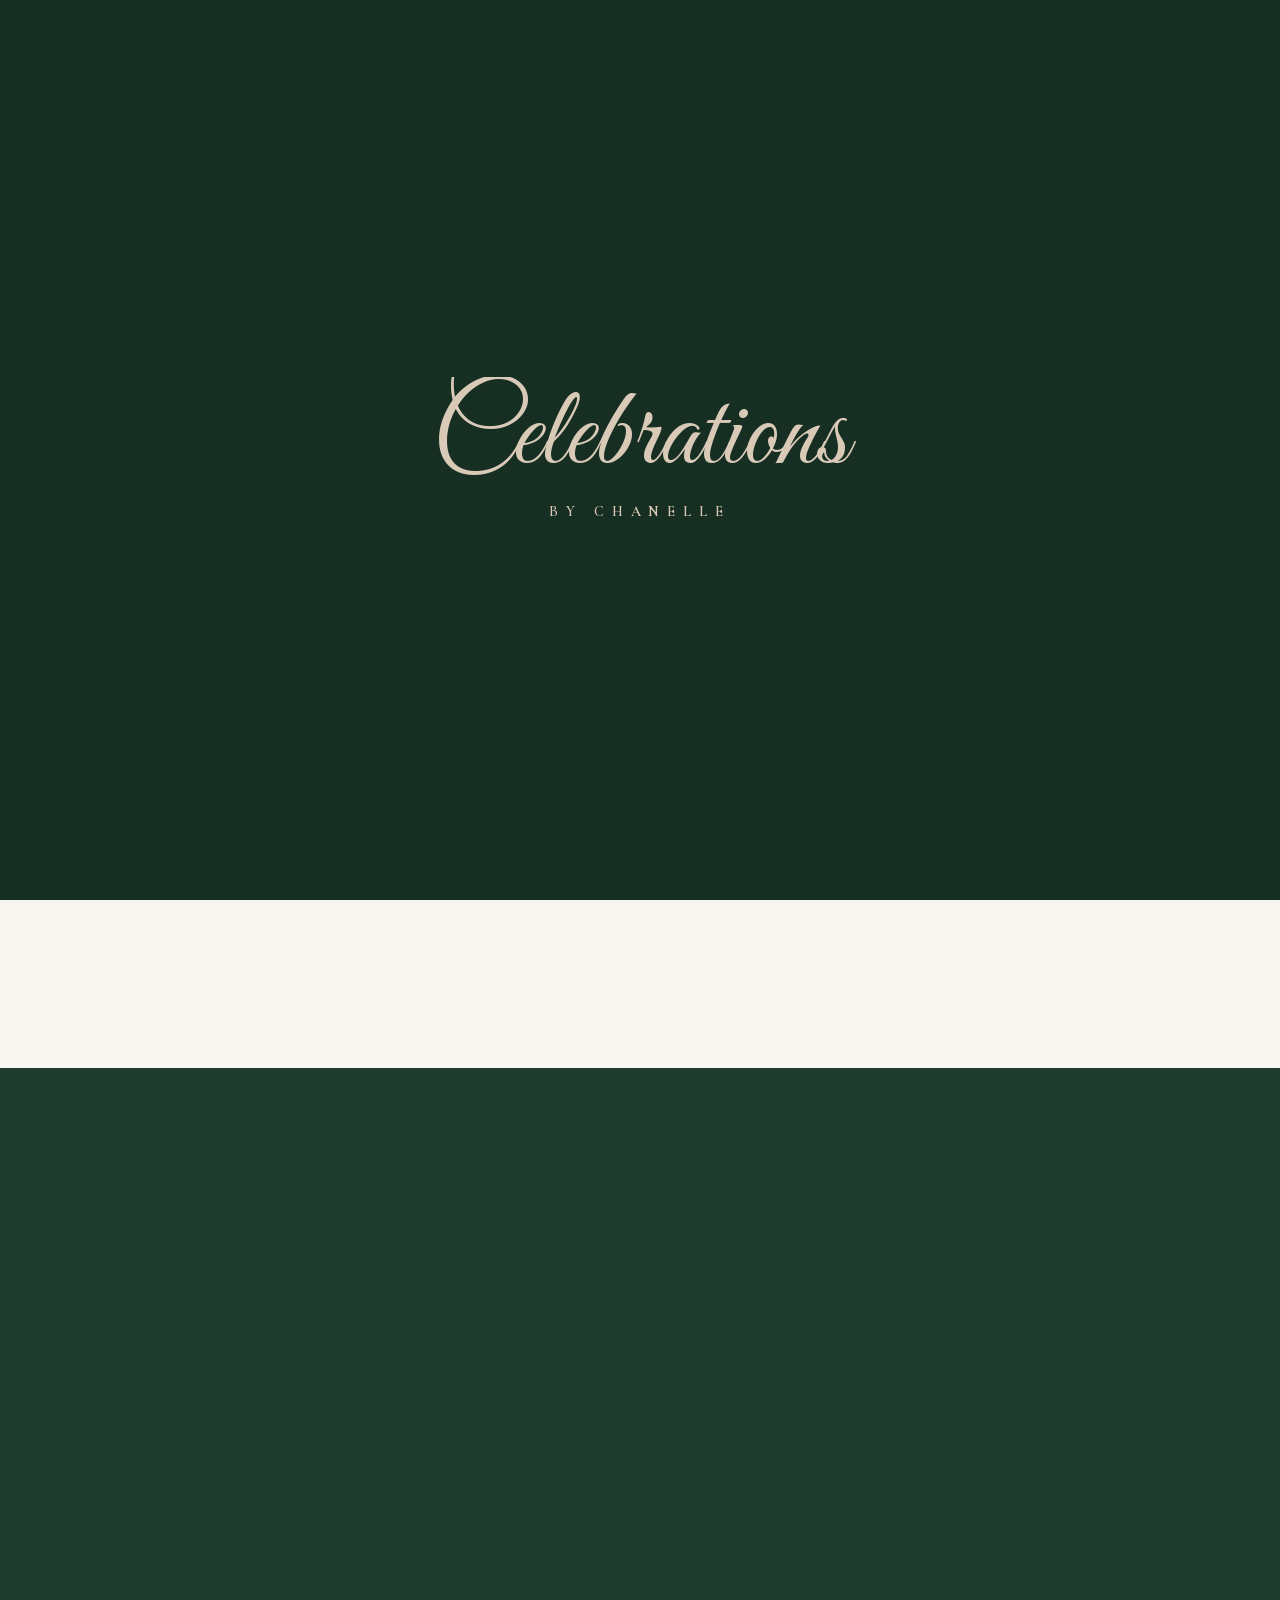
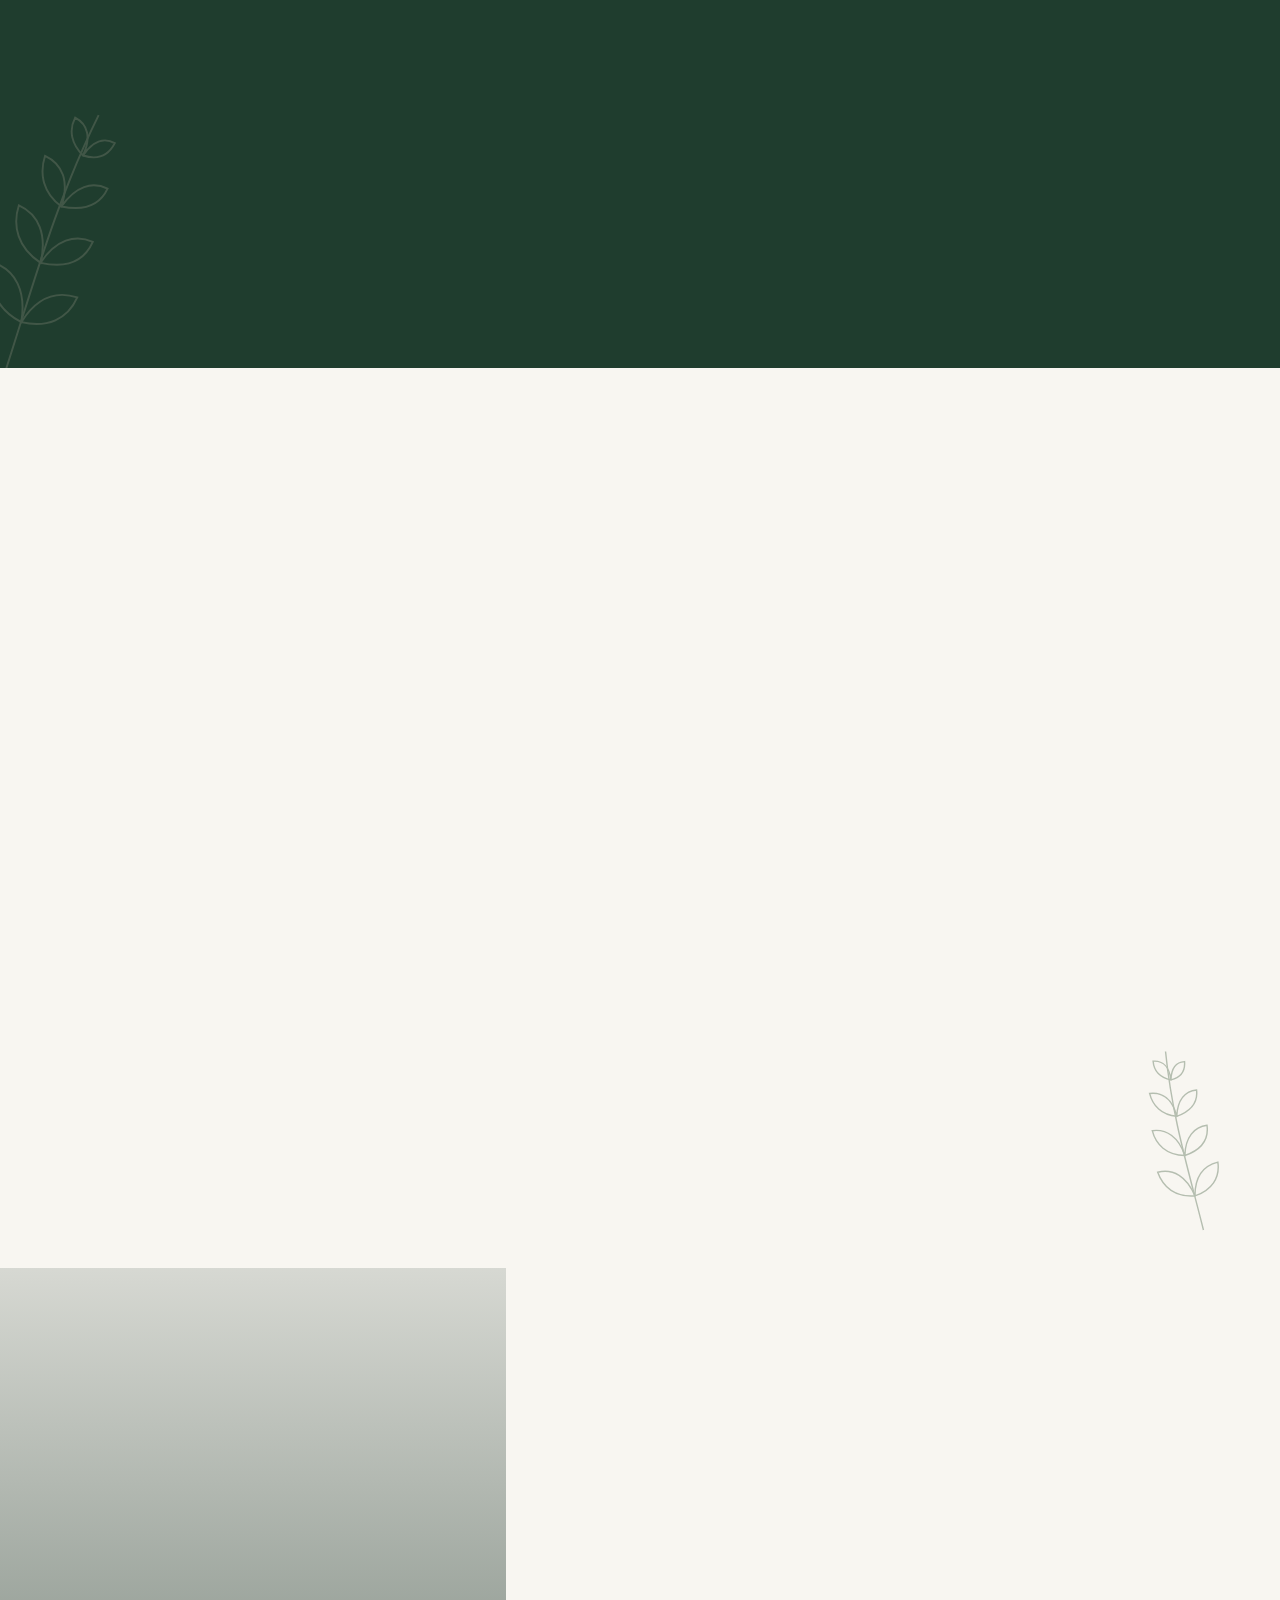
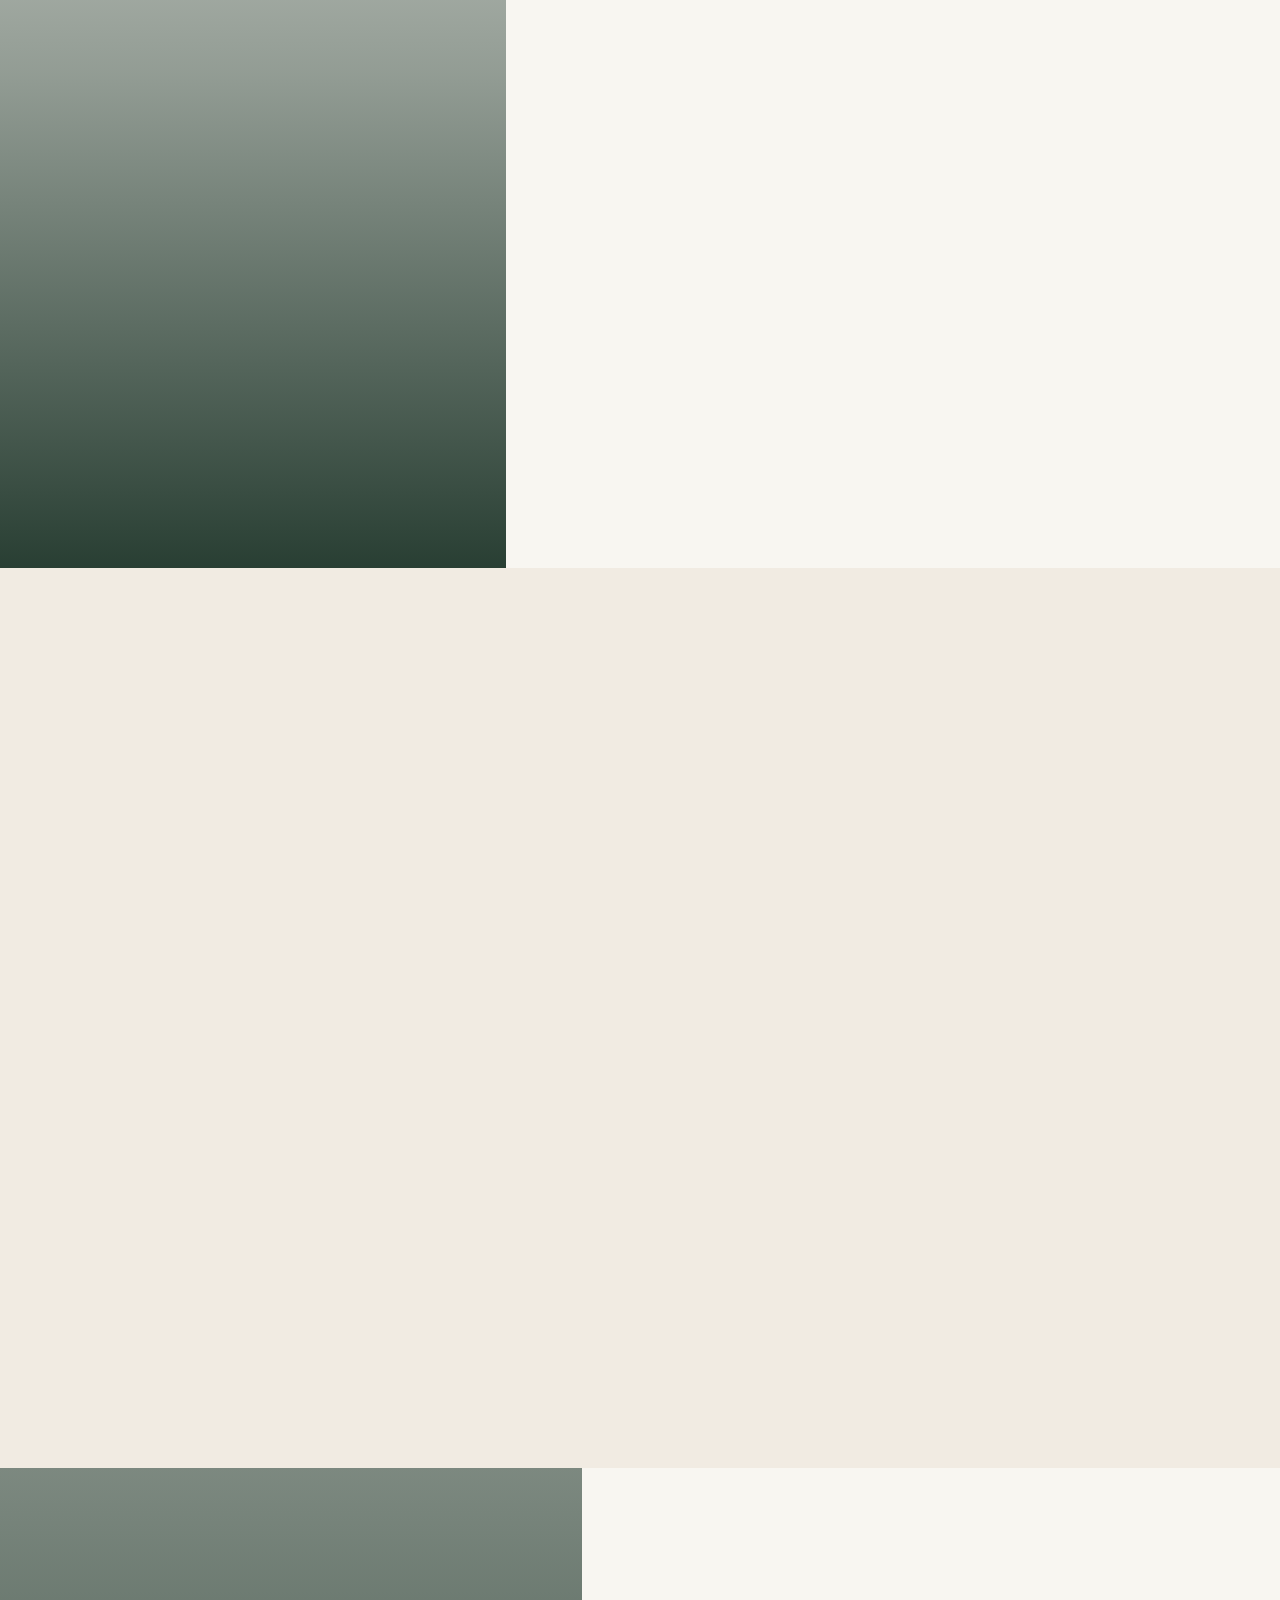
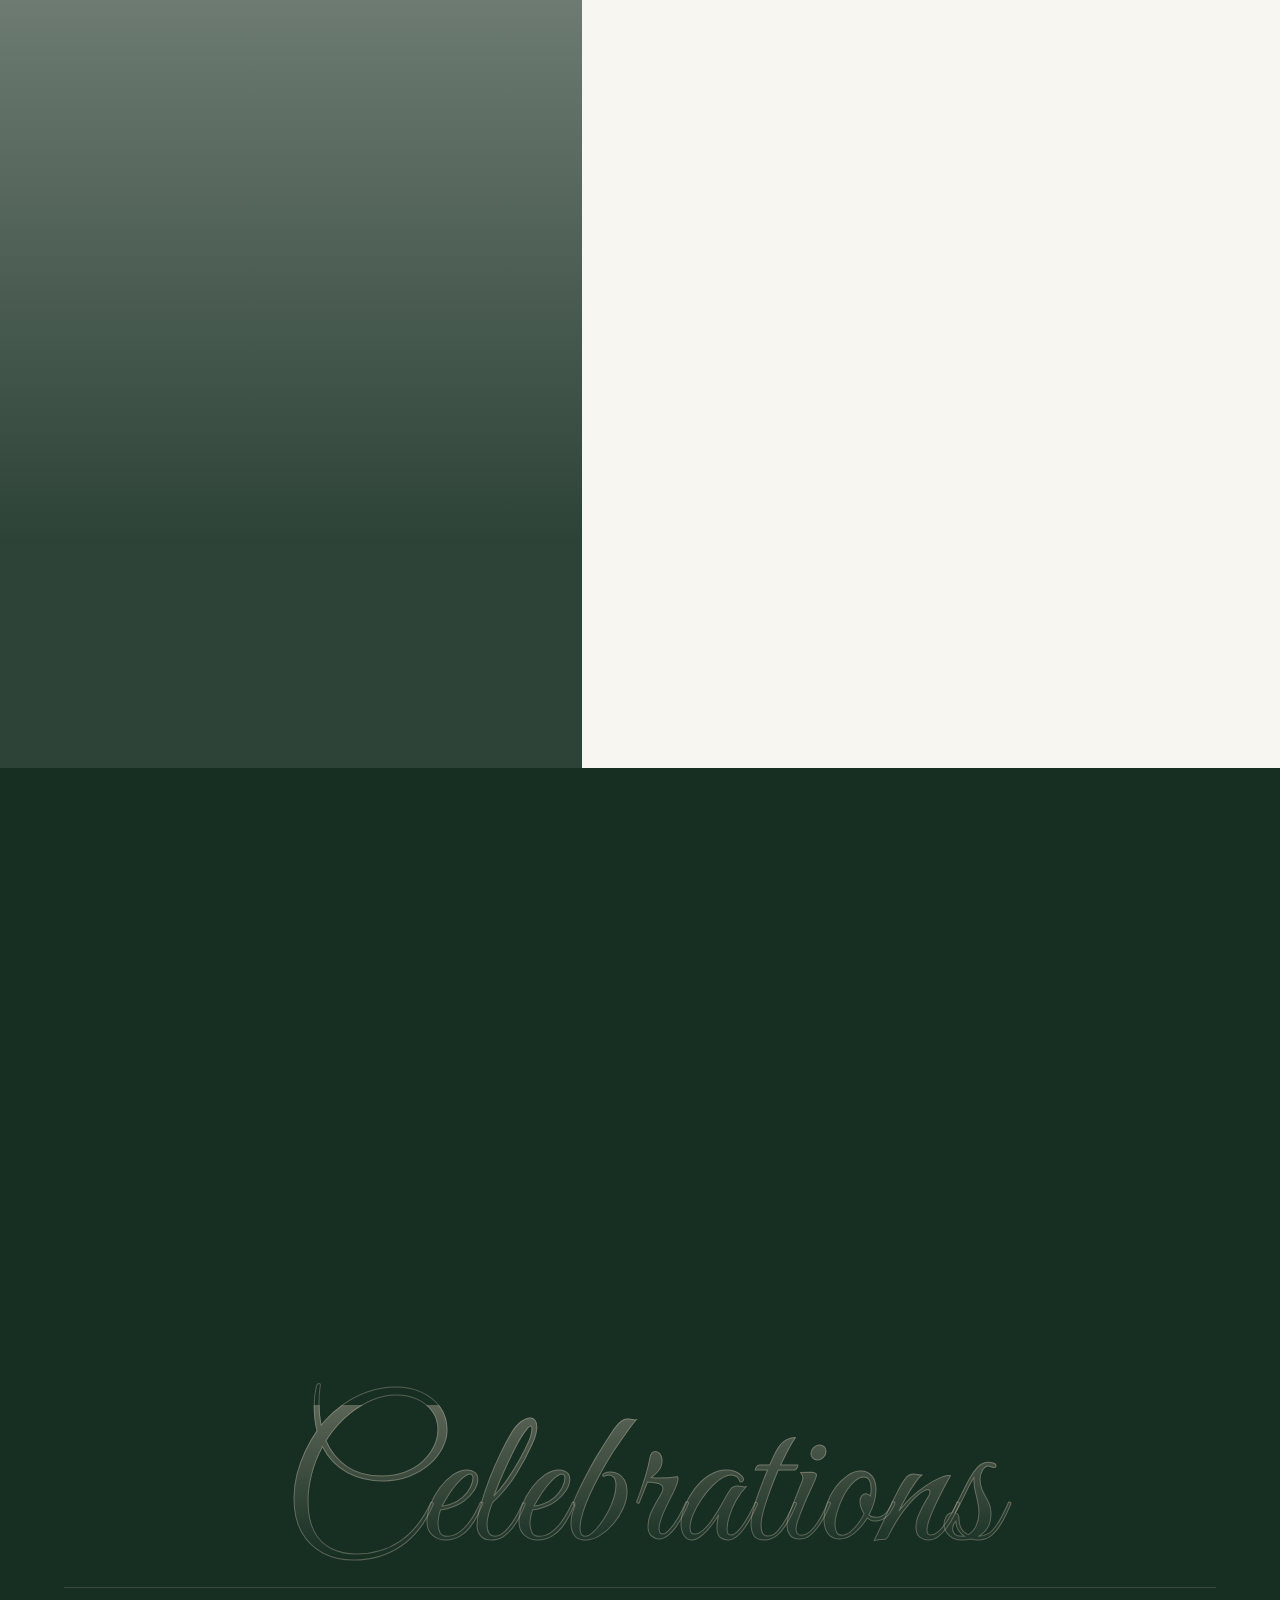
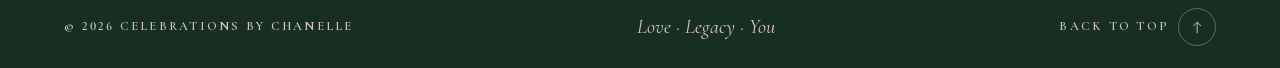
==== commit 88ded420: "Round the resource tiles, download links and package card; drop hero line - Resource tiles and downl" ====
--- a/index.html
+++ b/index.html
@@ -140,7 +140,6 @@
         </h1>
         <p class="hero__lede" data-reveal>More than just a ceremony…<br>it's the start of your forever.</p>
         <a class="btn" href="#contact" data-reveal>Let's get married</a>
-        <span class="hero__scroll" aria-hidden="true" data-reveal></span>
       </div>
 
       <ul class="values">
--- a/style.css
+++ b/style.css
@@ -442,21 +442,6 @@
     radial-gradient(70% 80% at 100% 0%, rgba(107, 79, 59, .32), transparent 60%),
     radial-gradient(70% 80% at 0% 100%, rgba(42, 77, 59, .7), transparent 60%);
 }
-.hero__scroll {
-  position: absolute; left: 0; right: 0; bottom: clamp(2.25rem, 7vh, 4rem);
-  display: flex; justify-content: center;
-}
-.hero__scroll::after {
-  content: ''; width: 1px; height: 2.6rem;
-  background: linear-gradient(var(--sand), transparent);
-  transform-origin: top;
-  animation: hero-scroll 2.6s var(--ease-in-out) infinite;
-}
-@keyframes hero-scroll {
-  0% { transform: scaleY(0); opacity: 1; }
-  60% { transform: scaleY(1); opacity: 1; }
-  100% { transform: scaleY(1); opacity: 0; }
-}
 .hero__title { margin-bottom: 1.6rem; }
 .hero__title .script {
   display: block;
@@ -572,9 +557,9 @@
   display: flex; flex-direction: column; justify-content: center;
   padding: calc(var(--header-h) + 2rem) var(--gutter) 3rem clamp(2rem, 5vw, 5rem);
 }
+/* Tiles and download links are pills, like the buttons */
 .tiles {
-  display: grid; grid-template-columns: repeat(3, 1fr);
-  border-top: 1px solid var(--line);
+  display: grid; grid-template-columns: repeat(3, 1fr); gap: .9rem;
   margin-bottom: clamp(2rem, 5vh, 3.5rem);
 }
 .tile {
@@ -582,14 +567,12 @@
   display: flex; flex-direction: column; align-items: center; justify-content: center; gap: .9rem;
   min-height: clamp(9rem, 19vh, 12.5rem);
   padding: 1.4rem 1rem;
-  background: none; border: 0;
-  border-bottom: 1px solid var(--line);
-  border-right: 1px solid var(--line);
+  background: none;
+  border: 1px solid var(--line); border-radius: 99px;
   text-align: center; color: var(--green);
   overflow: hidden; isolation: isolate;
   transition: color .5s var(--ease);
 }
-.tile:nth-child(3n) { border-right: 0; }
 .tile::before {
   content: ''; position: absolute; inset: 0; z-index: -1;
   background: var(--green);
@@ -614,7 +597,9 @@
 .downloads ul { display: grid; grid-template-columns: repeat(3, minmax(0, 1fr)); gap: 1rem; }
 .downloads a {
   display: flex; align-items: center; gap: .9rem; height: 100%;
-  padding: 1rem; border: 1px solid var(--line); background: var(--paper);
+  /* The icon circle sits in the pill's rounded end */
+  padding: .9rem 1.6rem .9rem .9rem;
+  border: 1px solid var(--line); border-radius: 99px; background: var(--paper);
   transition: border-color .4s, transform .5s var(--ease), box-shadow .5s;
 }
 .downloads a:hover { border-color: var(--sand); transform: translateY(-3px); box-shadow: 0 18px 30px -22px rgba(31, 61, 46, .5); }
@@ -643,7 +628,8 @@
 .process__intro > p { color: var(--muted); max-width: 26rem; }
 .process__sub { font-size: .8rem; font-weight: 600; letter-spacing: .28em; text-transform: uppercase; color: var(--brown) !important; margin-top: -.4rem; }
 .process__script { font-size: clamp(1.6rem, 2.4vw, 2.1rem); font-style: italic; line-height: 1.15; color: var(--green) !important; margin: .6rem 0 1.2rem; }
-.package-card { border: 1px solid var(--line); background: var(--paper); padding: 1.4rem 1.5rem; max-width: 26rem; }
+/* Rounded to match the pills; a full pill would clip the text */
+.package-card { border: 1px solid var(--line); border-radius: 2rem; background: var(--paper); padding: 1.6rem 1.9rem; max-width: 26rem; }
 .package-card .eyebrow { margin-bottom: .6rem; }
 .package-card p { color: var(--muted); font-size: 1rem; }
 .timeline {
@@ -1022,7 +1008,7 @@
    ========================================================= */
 @media (max-width: 1200px) {
   .downloads ul { grid-template-columns: 1fr; }
-  .downloads a { padding: .8rem 1rem; }
+  .downloads a { padding: .8rem 1.4rem .8rem .8rem; }
 }
 
 @media (max-width: 1024px) {
@@ -1075,8 +1061,6 @@
   .values .icon { width: 1.6rem; height: 1.6rem; margin-bottom: .5rem; }
 
   .tiles { grid-template-columns: 1fr 1fr; }
-  .tile:nth-child(3n) { border-right: 1px solid var(--line); }
-  .tile:nth-child(2n) { border-right: 0; }
   .tile { min-height: 8.5rem; }
   .tile em { display: none; }
 
@@ -1098,7 +1082,6 @@
     transition-delay: 0s !important;
   }
   .js [data-reveal], .js .section .ph { opacity: 1; transform: none; }
-  .hero__scroll::after { animation: none; }
 }
 
 [tabindex="-1"]:focus { outline: none; }
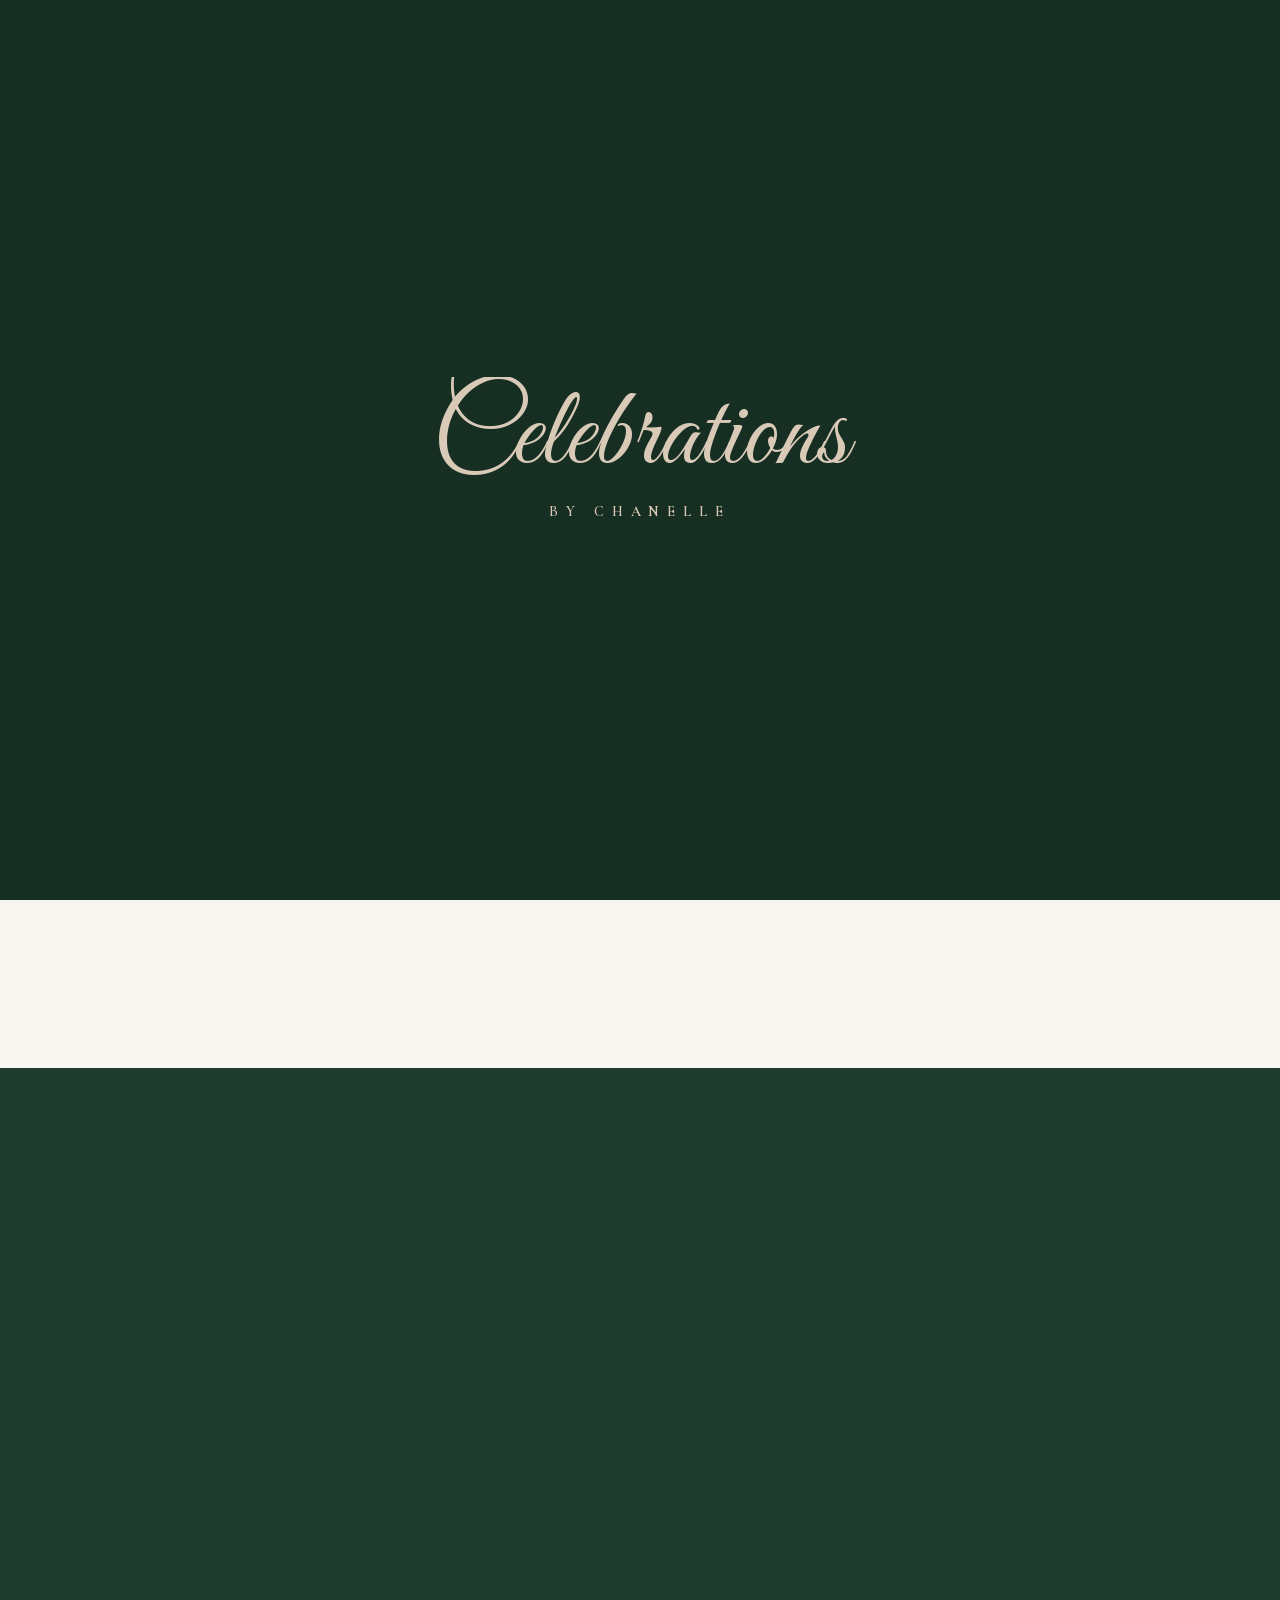
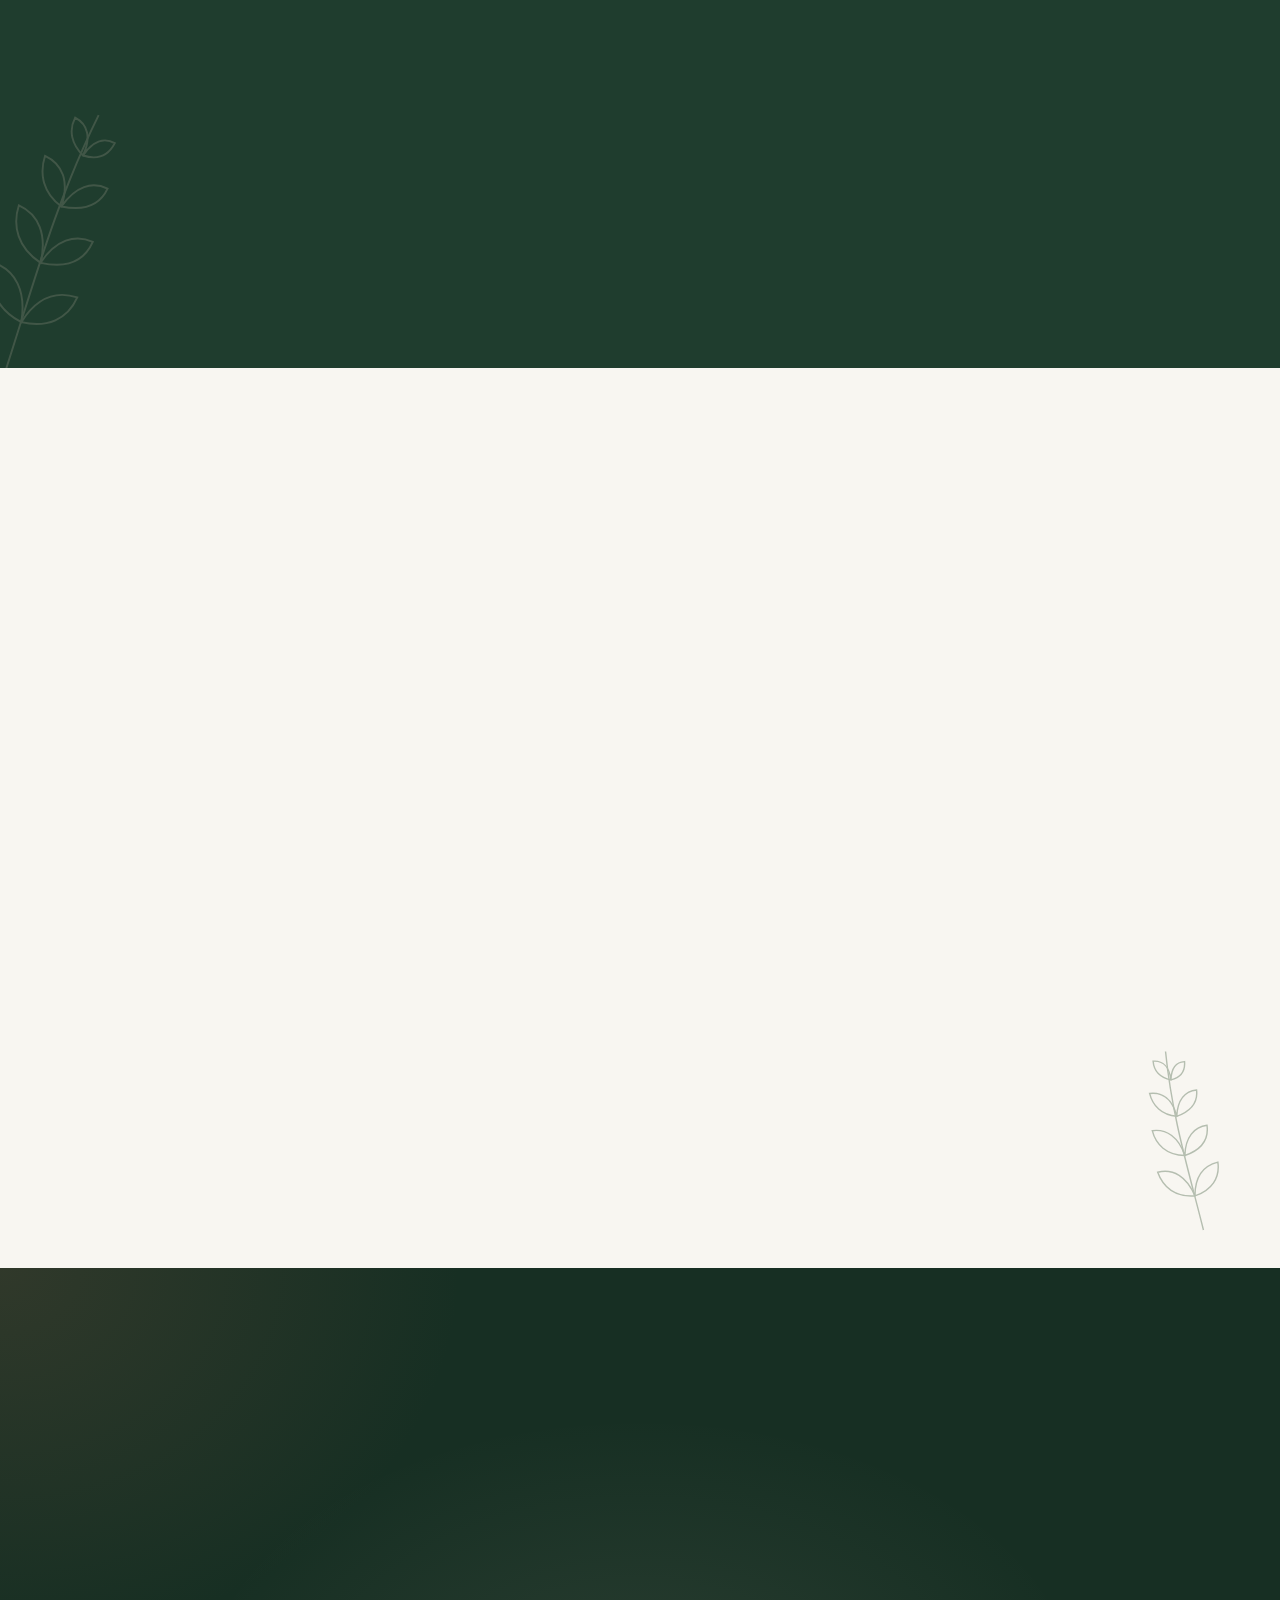
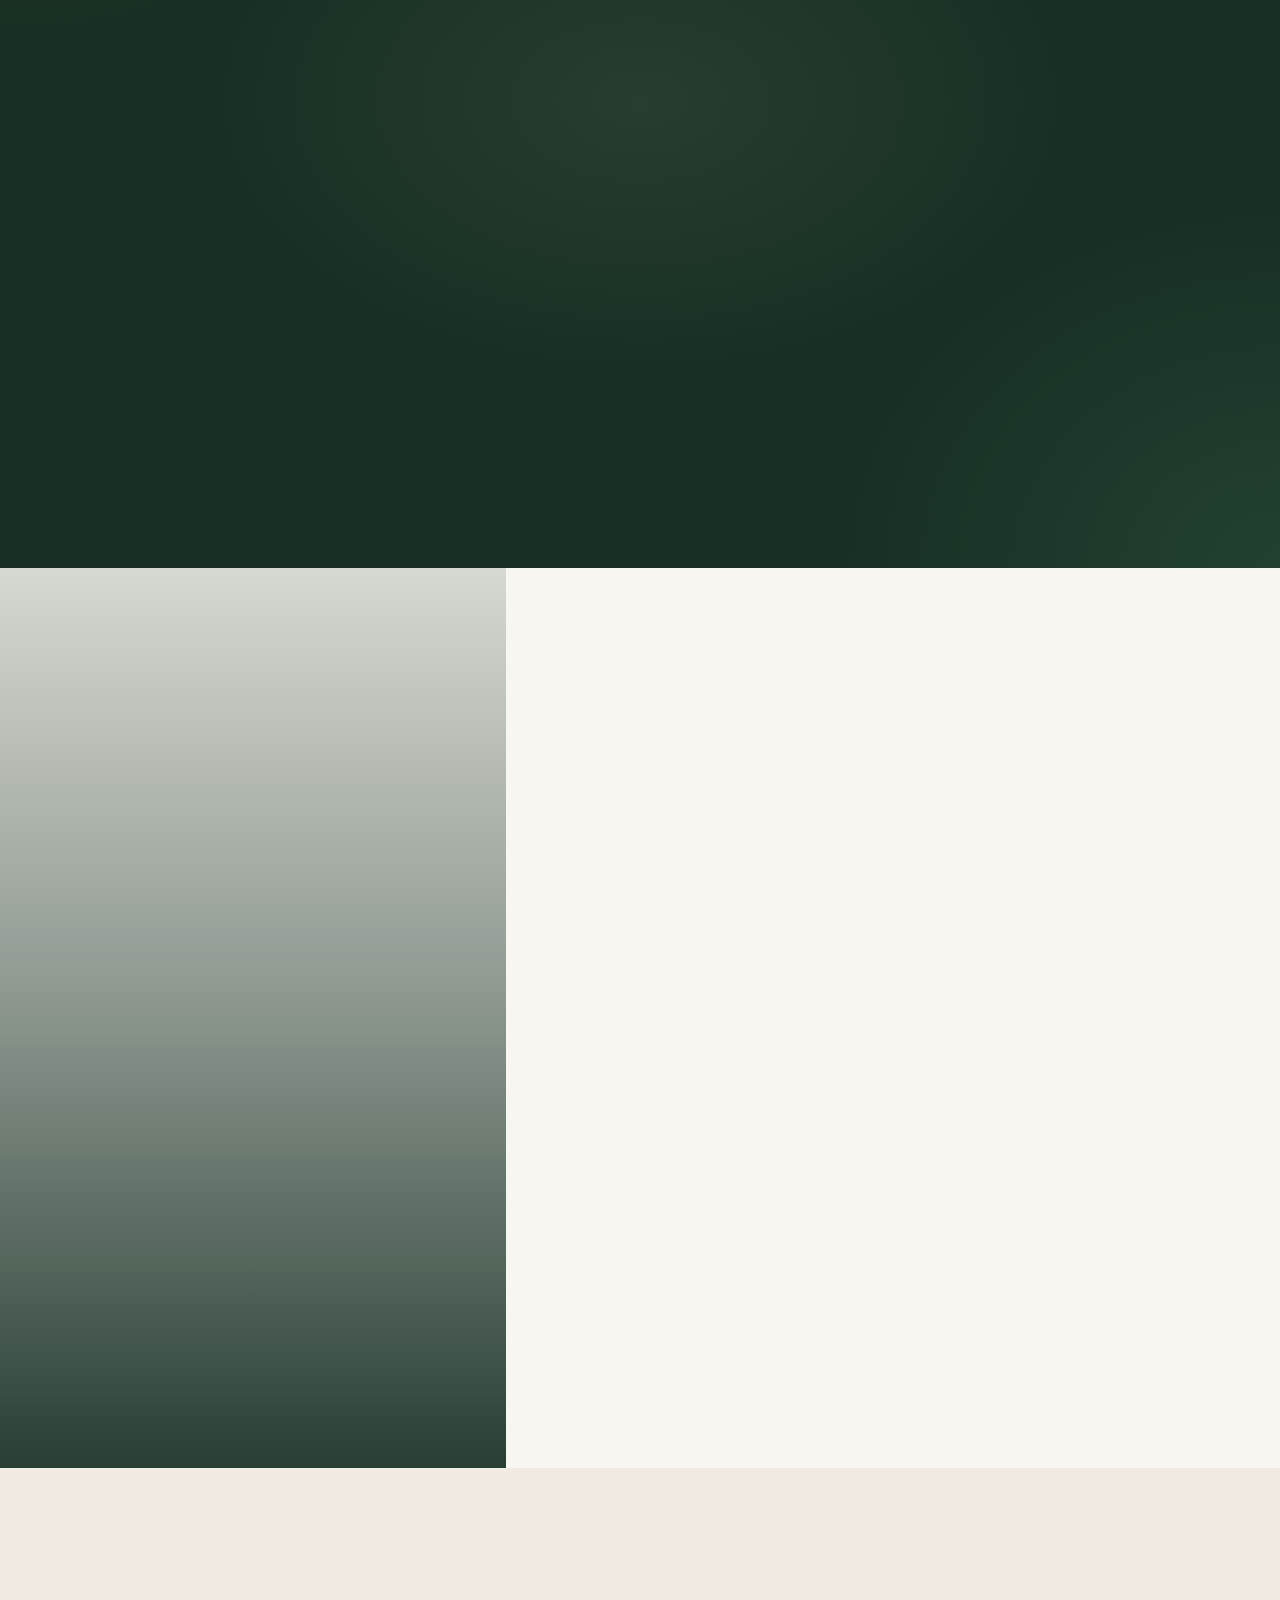
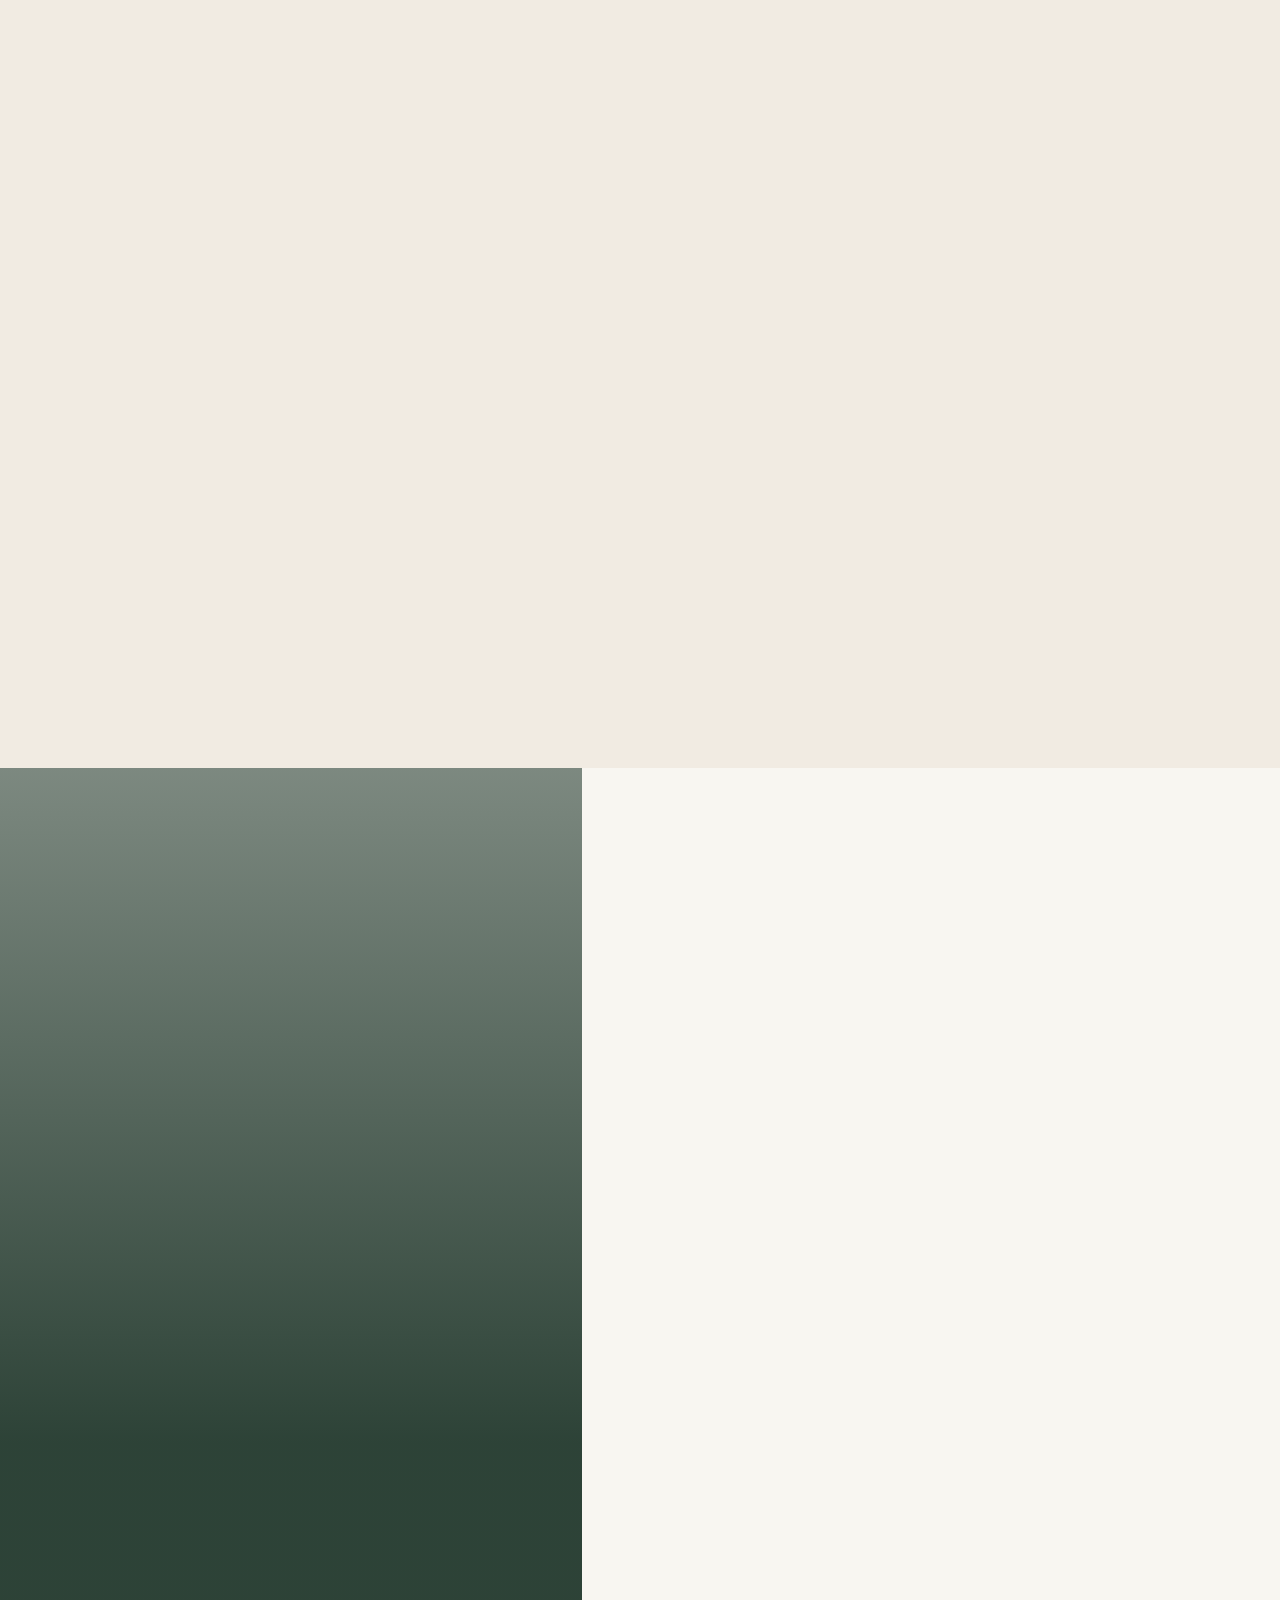
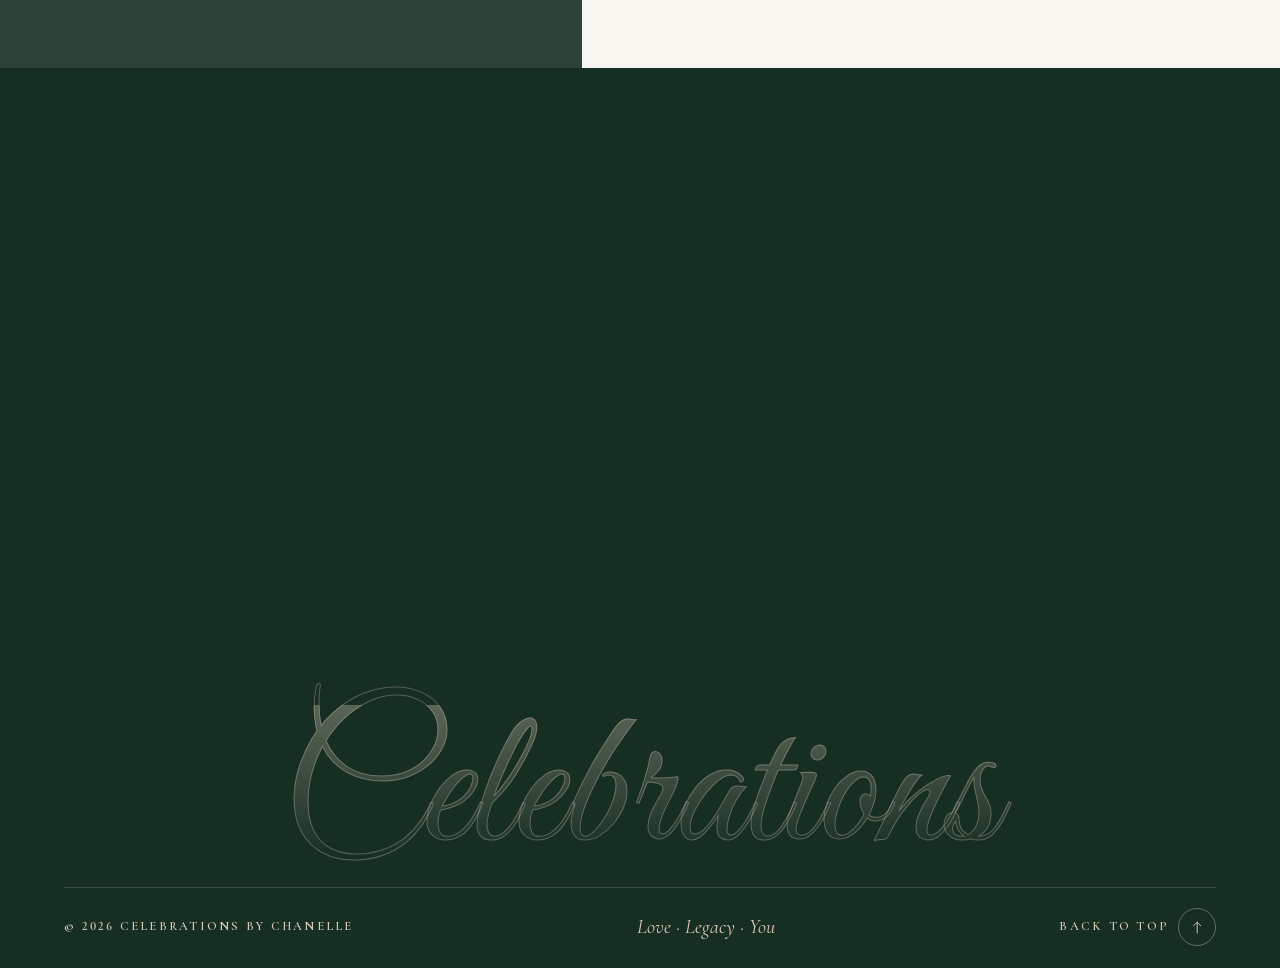
==== commit 786896fc: "Add an In the Media section for the ABC News Love Story interview New full-screen section between Lo" ====
--- a/index.html
+++ b/index.html
@@ -4,7 +4,7 @@
   <meta charset="UTF-8">
   <meta name="viewport" content="width=device-width, initial-scale=1, viewport-fit=cover">
   <title>Celebrations by Chanelle | Gold Coast Marriage Celebrant</title>
-  <meta name="description" content="Celebrations by Chanelle — relaxed, romantic and meaningful wedding ceremonies on the Gold Coast and beyond. Authentic. Meaningful. Unforgettable.">
+  <meta name="description" content="Celebrations by Chanelle: relaxed, romantic and meaningful wedding ceremonies on the Gold Coast and beyond. Authentic. Meaningful. Unforgettable.">
   <meta http-equiv="Content-Security-Policy" content="default-src 'none'; script-src 'self' 'sha256-/x7W7R75k8Roq0WaVRQX9blP4OufE5xbAdzklGxsgpw='; style-src 'self'; font-src 'self'; img-src 'self'; connect-src https://formspree.io; form-action 'self' https://formspree.io; base-uri 'none'; object-src 'none'; manifest-src 'self'; require-trusted-types-for 'script'; trusted-types 'none'; upgrade-insecure-requests">
   <meta name="referrer" content="strict-origin-when-cross-origin">
   <meta name="theme-color" content="#1F3D2E">
@@ -14,6 +14,7 @@
   <link rel="icon" href="images/favicon.svg" type="image/svg+xml">
   <link rel="preload" href="fonts/greatvibes-normal-latin-8.woff2" as="font" type="font/woff2" crossorigin>
   <link rel="preload" href="fonts/cormorantgaramond-normal-latin-5.woff2" as="font" type="font/woff2" crossorigin>
+  <link rel="preload" href="fonts/cormorantgaramond-italic-latin-2.woff2" as="font" type="font/woff2" crossorigin>
   <link rel="stylesheet" href="fonts.css">
   <link rel="stylesheet" href="style.css">
   <script>document.documentElement.classList.add('js');</script>
@@ -45,7 +46,6 @@
     <symbol id="i-question" viewBox="0 0 24 24"><circle cx="12" cy="12" r="9"/><path d="M9.6 9.3a2.5 2.5 0 1 1 3.5 2.3c-.7.3-1.1.9-1.1 1.6v.6"/><circle cx="12" cy="16.9" r=".7" fill="currentColor" stroke="none"/></symbol>
     <!-- UI -->
     <symbol id="i-download" viewBox="0 0 24 24"><path d="M12 4v11M7.5 10.5 12 15l4.5-4.5M5 19.5h14"/></symbol>
-    <symbol id="i-arrow" viewBox="0 0 24 24"><path d="M4 12h15M14 7l5 5-5 5"/></symbol>
     <symbol id="i-arrow-up" viewBox="0 0 24 24"><path d="M12 20V5M7 10l5-5 5 5"/></symbol>
     <symbol id="i-external" viewBox="0 0 24 24"><path d="M14 4h6v6M20 4l-9 9M18 14v6H4V6h6"/></symbol>
     <symbol id="i-close" viewBox="0 0 24 24"><path d="M6 6l12 12M18 6 6 18"/></symbol>
@@ -86,22 +86,18 @@
     <div class="menu__inner">
       <nav class="menu__nav" aria-label="Main">
         <ol class="menu__list">
-          <li><a href="#home" data-media="0"><span class="menu__num">01</span><span class="menu__label" data-text="Home">Home</span><span class="menu__script">welcome</span></a></li>
-          <li><a href="#about" data-media="1"><span class="menu__num">02</span><span class="menu__label" data-text="About">About</span><span class="menu__script">hello, I'm Chanelle</span></a></li>
-          <li><a href="#story" data-media="2"><span class="menu__num">03</span><span class="menu__label" data-text="Love Story">Love Story</span><span class="menu__script">Jed &amp; I</span></a></li>
-          <li><a href="#resources" data-media="3"><span class="menu__num">04</span><span class="menu__label" data-text="Getting Married">Getting Married</span><span class="menu__script">the essentials</span></a></li>
-          <li><a href="#process" data-media="4"><span class="menu__num">05</span><span class="menu__label" data-text="How I Work">How I Work</span><span class="menu__script">step by step</span></a></li>
-          <li><a href="#contact" data-media="5"><span class="menu__num">06</span><span class="menu__label" data-text="Contact">Contact</span><span class="menu__script">say hi</span></a></li>
+          <li><a href="#home"><span class="menu__label">Home</span><span class="menu__script">welcome</span></a></li>
+          <li><a href="#about"><span class="menu__label">About</span><span class="menu__script">hello, I'm Chanelle</span></a></li>
+          <li><a href="#story"><span class="menu__label">Love Story</span><span class="menu__script">Jed &amp; I</span></a></li>
+          <li><a href="#press"><span class="menu__label">In the Media</span><span class="menu__script">as seen on ABC</span></a></li>
+          <li><a href="#resources"><span class="menu__label">Getting Married</span><span class="menu__script">the essentials</span></a></li>
+          <li><a href="#process"><span class="menu__label">How I Work</span><span class="menu__script">step by step</span></a></li>
+          <li><a href="#contact"><span class="menu__label">Contact</span><span class="menu__script">say hi</span></a></li>
         </ol>
       </nav>
       <aside class="menu__aside">
         <div class="menu__media" aria-hidden="true">
-          <div class="menu__img ph is-active" data-index="0"></div>
-          <div class="menu__img ph img-about-blue" data-index="1"></div>
-          <div class="menu__img ph img-chanelle-jed" data-index="2"></div>
-          <div class="menu__img ph img-resources" data-index="3"></div>
-          <div class="menu__img ph img-process" data-index="4"></div>
-          <div class="menu__img ph img-contact" data-index="5"></div>
+          <div class="menu__img ph"></div>
         </div>
         <p class="menu__tag">Love · Legacy · You</p>
         <div class="menu__meta">
@@ -123,6 +119,7 @@
     <a href="#home" data-label="Home"><span class="sr-only">Home</span></a>
     <a href="#about" data-label="About"><span class="sr-only">About</span></a>
     <a href="#story" data-label="Love Story"><span class="sr-only">Love Story</span></a>
+    <a href="#press" data-label="In the Media"><span class="sr-only">In the Media</span></a>
     <a href="#resources" data-label="Getting Married"><span class="sr-only">Getting Married</span></a>
     <a href="#process" data-label="How I Work"><span class="sr-only">How I Work</span></a>
     <a href="#contact" data-label="Contact"><span class="sr-only">Contact</span></a>
@@ -157,8 +154,8 @@
         <p class="kicker" data-reveal>Hello, I'm</p>
         <h2 class="about__title" id="about-title" data-reveal>Chanelle</h2>
         <p data-reveal>I'm a Gold Coast local, a passionate celebrant, content creator, adventurer and someone who believes in love, laughter and doing things a little differently.</p>
-        <p data-reveal>Becoming a celebrant came from standing beside the people I love on the biggest days of their lives — and realising how much the right words matter. A ceremony shouldn't feel like a script read <em>at</em> you. It should sound like you.</p>
-        <p data-reveal>I'm all about creating relaxed, fun and meaningful ceremonies that feel like you. Whether it's a barefoot beach wedding, an intimate elopement or a big celebration with all your people — I'm here to make it unforgettable.</p>
+        <p data-reveal>Becoming a celebrant came from standing beside the people I love on the biggest days of their lives, and realising how much the right words matter. A ceremony shouldn't feel like a script read <em>at</em> you. It should sound like you.</p>
+        <p data-reveal>I'm all about creating relaxed, fun and meaningful ceremonies that feel like you. Whether it's a barefoot beach wedding, an intimate elopement or a big celebration with all your people, I'm here to make it unforgettable.</p>
         <div class="about__foot" data-reveal>
           <a class="btn" href="#process">How I work</a>
           <span class="signature">Chanelle x</span>
@@ -178,14 +175,25 @@
         <svg class="story__sprig" aria-hidden="true"><use href="#i-sprig"/></svg>
         <p class="eyebrow eyebrow--dark" data-reveal>Our love story · My favourite person</p>
         <h2 class="story__title" id="story-title" data-reveal>Jed &amp; I</h2>
-        <p data-reveal>This is Jed — my biggest supporter, adventure buddy and the calm to my chaos. We love travel, golf, the ocean and making the most of every adventure (and everyday moments!).</p>
+        <p data-reveal>This is Jed, my biggest supporter, adventure buddy and the calm to my chaos. We love travel, golf, the ocean and making the most of every adventure (and everyday moments!).</p>
         <p data-reveal>He's the best part of my story, and I'm so lucky to be building this life with him.</p>
-        <p data-reveal>Our relationship has taught me that every couple's story is completely their own — the inside jokes, the little rituals, the way you look at each other when no one's watching. That's exactly what I want your ceremony to capture: not a template, but <em>you</em>.</p>
+        <p data-reveal>Our relationship has taught me that every couple's story is completely their own: the inside jokes, the little rituals, the way you look at each other when no one's watching. That's exactly what I want your ceremony to capture: not a template, but <em>you</em>.</p>
         <p class="signature signature--green" data-reveal>Same team, always <svg class="icon"><use href="#i-heart"/></svg></p>
       </div>
     </section>
 
-    <!-- ============ 04 GETTING MARRIED / RESOURCES ============ -->
+    <!-- ============ 04 IN THE MEDIA ============ -->
+    <section class="section press" id="press" data-tone="dark" aria-labelledby="press-title">
+      <div class="press__inner">
+        <h2 class="eyebrow" id="press-title" data-reveal>In the media</h2>
+        <p class="press__headline" data-reveal>&ldquo;Being vision impaired made me feel unlovable, then I met Jed&rdquo;</p>
+        <p class="press__source" data-reveal>ABC News <span>·</span> Love Story <span>·</span> <time datetime="2026-10-11">11 October 2026</time></p>
+        <p class="press__intro" data-reveal>Jed and I shared our story with ABC News: how we met at a Gold Coast driving range, the phone number I wrote on a drink coaster, and how looking out for each other has only deepened our love.</p>
+        <a class="btn" href="https://www.abc.net.au/news/2026-10-11/love-story-chanelle-jed-meet-cute-golf-vision-impairment/107233342" target="_blank" rel="noopener" data-reveal>Read the interview</a>
+      </div>
+    </section>
+
+    <!-- ============ 05 GETTING MARRIED / RESOURCES ============ -->
     <section class="section resources" id="resources" data-tone="light" aria-labelledby="resources-title">
       <div class="resources__intro">
         <div class="ph resources__bg img-resources" aria-hidden="true"></div>
@@ -193,7 +201,7 @@
         <div class="resources__intro-text">
           <p class="eyebrow" data-reveal>Everything you need to know</p>
           <h2 class="display" id="resources-title" data-reveal>Getting Married</h2>
-          <p data-reveal>Whether you're planning a big celebration, an intimate elopement or something in between, I'm here to guide you through the process and make it as easy and stress-free as possible.</p>
+          <p data-reveal>Whether you're planning a big celebration, an intimate elopement or something in between, I'm here to guide you through the process and make it as easy and relaxed as possible.</p>
         </div>
       </div>
 
@@ -202,7 +210,7 @@
         <div class="tiles">
           <button class="tile" type="button" data-drawer="drawer-legal" data-reveal><svg class="icon"><use href="#i-doc"/></svg><span>Legal requirements<br>&amp; paperwork</span><em>Read more</em></button>
           <button class="tile" type="button" data-drawer="drawer-timeline" data-reveal><svg class="icon"><use href="#i-clock"/></svg><span>Costs<br>&amp; timelines</span><em>Read more</em></button>
-          <button class="tile" type="button" data-drawer="drawer-equality" data-reveal><svg class="icon"><use href="#i-equality"/></svg><span>Same-sex marriage<br>&amp; equality</span><em>Read more</em></button>
+          <button class="tile" type="button" data-drawer="drawer-equality" data-reveal><svg class="icon"><use href="#i-equality"/></svg><span>Same sex marriage<br>&amp; equality</span><em>Read more</em></button>
           <button class="tile" type="button" data-drawer="drawer-ideas" data-reveal><svg class="icon"><use href="#i-flower"/></svg><span>Ceremony options<br>&amp; ideas</span><em>Read more</em></button>
           <button class="tile" type="button" data-drawer="drawer-access" data-reveal><svg class="icon"><use href="#i-access"/></svg><span>Inclusivity<br>&amp; accessibility</span><em>Read more</em></button>
           <button class="tile" type="button" data-drawer="drawer-faq" data-reveal><svg class="icon"><use href="#i-question"/></svg><span>Frequently asked<br>questions</span><em>Read more</em></button>
@@ -212,14 +220,14 @@
           <h3 class="eyebrow eyebrow--dark">Downloads &amp; useful links</h3>
           <ul>
             <li><a href="resources/planning-checklist.html" target="_blank" rel="noopener"><span class="downloads__icon"><svg class="icon"><use href="#i-download"/></svg></span><span><strong>Wedding planning checklist</strong><small>Printable · save as PDF</small></span></a></li>
-            <li><a href="https://www.ag.gov.au/families-and-marriage/marriage" target="_blank" rel="noopener"><span class="downloads__icon"><svg class="icon"><use href="#i-external"/></svg></span><span><strong>Notice of Intended Marriage (NOIM)</strong><small>Attorney-General's Department</small></span></a></li>
+            <li><a href="https://www.ag.gov.au/families-and-marriage/marriage" target="_blank" rel="noopener"><span class="downloads__icon"><svg class="icon"><use href="#i-external"/></svg></span><span><strong>Notice of Intended Marriage (NOIM)</strong><small>Attorney General's Department</small></span></a></li>
             <li><a href="https://www.qld.gov.au/law/births-deaths-marriages-and-divorces" target="_blank" rel="noopener"><span class="downloads__icon"><svg class="icon"><use href="#i-external"/></svg></span><span><strong>Official marriage certificate</strong><small>Queensland Births, Deaths &amp; Marriages</small></span></a></li>
           </ul>
         </div>
       </div>
     </section>
 
-    <!-- ============ 05 HOW I WORK ============ -->
+    <!-- ============ 06 HOW I WORK ============ -->
     <section class="section process" id="process" data-tone="light" aria-labelledby="process-title">
       <!-- Photo banner: remove "hidden" once images/process.jpg is added (and uncomment .img-process in style.css) -->
       <div class="process__banner ph img-process" role="img" aria-label="Beach wedding arbour overlooking the ocean" hidden></div>
@@ -227,7 +235,7 @@
         <div class="process__intro">
           <p class="eyebrow eyebrow--dark" data-reveal>My process</p>
           <h2 class="display display--green" id="process-title" data-reveal>How I Work</h2>
-          <p class="process__sub" data-reveal>Simple, supported, stress-free</p>
+          <p class="process__sub" data-reveal>Simple, supported, stress free</p>
           <p data-reveal>From our first chat to your "I do", I'll be with you every step of the way. Here's how it all works.</p>
           <p class="process__script" data-reveal>Your story.<br>My honour.</p>
           <div class="package-card" data-reveal>
@@ -237,17 +245,17 @@
           </div>
         </div>
         <ol class="timeline">
-          <li data-reveal><span class="timeline__num">01</span><h3>Get in touch</h3><p>Fill out the enquiry form or send me a message. I'll get back to you within 24–48 hours.</p></li>
+          <li data-reveal><span class="timeline__num">01</span><h3>Get in touch</h3><p>Fill out the enquiry form or send me a message. I'll get back to you within 24 to 48 hours.</p></li>
           <li data-reveal><span class="timeline__num">02</span><h3>Let's chat</h3><p>A relaxed coffee or video call about your vision, your story and what's important to you. No pressure.</p></li>
           <li data-reveal><span class="timeline__num">03</span><h3>Lock it in</h3><p>Happy to go ahead? A booking form and deposit secure your date, and we lodge your Notice of Intended Marriage.</p></li>
-          <li data-reveal><span class="timeline__num">04</span><h3>Create your ceremony</h3><p>We meet to plan, then I craft a personalised ceremony that feels like you. We'll fine-tune everything together.</p></li>
-          <li data-reveal><span class="timeline__num">05</span><h3>Rehearsal</h3><p>A calm run-through with your favourite people, so everyone knows where to stand and what happens when.</p></li>
-          <li data-reveal><span class="timeline__num">06</span><h3>The big day</h3><p>Relax, be present and enjoy every moment. I'll handle the rest — including lodging all your paperwork.</p></li>
+          <li data-reveal><span class="timeline__num">04</span><h3>Create your ceremony</h3><p>We meet to plan, then I craft a personalised ceremony that feels like you. We'll refine every detail together.</p></li>
+          <li data-reveal><span class="timeline__num">05</span><h3>Rehearsal</h3><p>A calm practice run with your favourite people, so everyone knows where to stand and what happens when.</p></li>
+          <li data-reveal><span class="timeline__num">06</span><h3>The big day</h3><p>Relax, be present and enjoy every moment. I'll handle the rest, including lodging all your paperwork.</p></li>
         </ol>
       </div>
     </section>
 
-    <!-- ============ 06 CONTACT ============ -->
+    <!-- ============ 07 CONTACT ============ -->
     <section class="section contact" id="contact" data-tone="light" aria-labelledby="contact-title">
       <div class="contact__aside">
         <div class="ph contact__bg img-contact" aria-hidden="true"></div>
@@ -255,7 +263,7 @@
         <div class="contact__aside-inner">
           <p class="eyebrow" data-reveal>Let's make it official</p>
           <h2 class="display" id="contact-title" data-reveal>Get in Touch</h2>
-          <p data-reveal>I'd love to hear from you! Whether you're ready to book, have a few questions or just want to say hi — get in touch and let's chat about your special day.</p>
+          <p data-reveal>I'd love to hear from you! Whether you're ready to book, have a few questions or just want to say hi, get in touch and let's chat about your special day.</p>
           <ul class="contact__details" data-reveal>
             <li><span class="contact__icon"><svg class="icon"><use href="#i-mail"/></svg></span><span><small>Email</small><a href="mailto:hello@celebrationsbychanelle.com.au" data-email>hello@celebrationsbychanelle.com.au</a></span></li>
             <li><span class="contact__icon"><svg class="icon"><use href="#i-pin"/></svg></span><span><small>Location</small>Gold Coast &amp; surrounding areas (plus beyond!)</span></li>
@@ -280,8 +288,8 @@
                 <option value="">Select an option</option>
                 <option>Just us (elopement)</option>
                 <option>Under 30</option>
-                <option>30 – 80</option>
-                <option>80 – 150</option>
+                <option>30 to 80</option>
+                <option>80 to 150</option>
                 <option>150+</option>
               </select>
             </div>
@@ -295,7 +303,7 @@
           </div>
           <div class="form__thanks" aria-hidden="true">
             <p class="form__thanks-title">Thank you!</p>
-            <p class="form__thanks-msg">I'll be in touch within 24–48 hours.</p>
+            <p class="form__thanks-msg">I'll be in touch within 24 to 48 hours.</p>
             <button class="btn btn--dark" type="button" data-form-reset>Send another message</button>
           </div>
         </form>
@@ -326,6 +334,7 @@
           <li><a href="#home">Home</a></li>
           <li><a href="#about">About Chanelle</a></li>
           <li><a href="#story">Our Love Story</a></li>
+          <li><a href="#press">In the Media</a></li>
           <li><a href="#resources">Getting Married</a></li>
           <li><a href="#process">How I Work</a></li>
           <li><a href="#contact">Contact</a></li>
@@ -367,20 +376,20 @@
         <button class="drawer__close" type="button" data-close><svg class="icon"><use href="#i-close"/></svg><span class="sr-only">Close</span></button>
       </header>
       <div class="drawer__body">
-        <p>The legal side is simpler than it sounds — and I'll handle the heavy lifting. Here's the step-by-step:</p>
+        <p>The legal side is simpler than it sounds, and I'll handle the heavy lifting. Here's how it works, step by step:</p>
         <ol class="steps">
           <li><strong>Check you're eligible.</strong> You both need to be at least 18, not already married, not closely related, and genuinely consent to the marriage.</li>
           <li><strong>Lodge your Notice of Intended Marriage (NOIM).</strong> This must be given to your celebrant at least <em>one month</em> and no more than <em>18 months</em> before your wedding date.</li>
           <li><strong>Show your documents.</strong> Evidence of your date and place of birth (a birth certificate or passport) and photo ID. If either of you has been married before, you'll also need a divorce certificate or death certificate.</li>
-          <li><strong>Sign the Declaration of No Legal Impediment.</strong> We'll do this together before the ceremony — often at the rehearsal or just before you walk down the aisle.</li>
+          <li><strong>Sign the Declaration of No Legal Impediment.</strong> We'll do this together before the ceremony, often at the rehearsal or just before you walk down the aisle.</li>
           <li><strong>Bring two witnesses.</strong> Anyone aged 18 or over who can understand the ceremony.</li>
-          <li><strong>Say the legal words.</strong> I'll include the required wording and your legal vows — everything else is completely up to you.</li>
+          <li><strong>Say the legal words.</strong> I'll include the required wording and your legal vows. Everything else is completely up to you.</li>
           <li><strong>Sign the marriage certificates.</strong> You, your witnesses and I sign three certificates on the day.</li>
           <li><strong>Registration.</strong> I lodge your marriage with Queensland Births, Deaths &amp; Marriages within 14 days.</li>
-          <li><strong>Order your official certificate.</strong> The certificate you receive on the day is ceremonial — apply to BDM for the official one (you'll need it to change your name).</li>
+          <li><strong>Order your official certificate.</strong> The certificate you receive on the day is ceremonial, so apply to BDM for the official one (you'll need it to change your name).</li>
         </ol>
-        <p class="note">Can't wait a month? In limited circumstances a prescribed authority can shorten the notice period — ask me about it.</p>
-        <p class="note">This is general information only. Always check the Attorney-General's Department for the latest requirements.</p>
+        <p class="note">Can't wait a month? In limited circumstances a prescribed authority can shorten the notice period. Ask me about it.</p>
+        <p class="note">This is general information only. Always check the Attorney General's Department for the latest requirements.</p>
         <a class="btn btn--dark" href="#contact">Ask me a question</a>
       </div>
     </div>
@@ -395,12 +404,12 @@
       <div class="drawer__body">
         <h3>A rough timeline</h3>
         <ol class="steps">
-          <li><strong>12–18 months out.</strong> Lock in your date, venue and celebrant — peak spring and autumn Saturdays go quickly.</li>
+          <li><strong>12 to 18 months out.</strong> Lock in your date, venue and celebrant, as peak spring and autumn Saturdays go quickly.</li>
           <li><strong>Up to 18 months (and at least 1 month) out.</strong> Lodge your Notice of Intended Marriage.</li>
-          <li><strong>3–6 months out.</strong> Planning meeting, love-story questionnaire and ceremony ideas.</li>
-          <li><strong>1–2 months out.</strong> Finalise your ceremony, readings, vows and music cues.</li>
+          <li><strong>3 to 6 months out.</strong> Planning meeting, love story questionnaire and ceremony ideas.</li>
+          <li><strong>1 to 2 months out.</strong> Finalise your ceremony, readings, vows and music cues.</li>
           <li><strong>The week of.</strong> Rehearsal and sign your Declaration of No Legal Impediment.</li>
-          <li><strong>Within 14 days after.</strong> I register your marriage — then you can order your official certificate.</li>
+          <li><strong>Within 14 days after.</strong> I register your marriage, then you can order your official certificate.</li>
         </ol>
         <h3>What it costs</h3>
         <p>Ceremony packages are being finalised and will be published here soon. Every celebration is different, so in the meantime I'm happy to put together a tailored quote.</p>
@@ -413,12 +422,12 @@
   <dialog class="drawer" id="drawer-equality" aria-labelledby="drawer-equality-title">
     <div class="drawer__inner">
       <header class="drawer__head">
-        <div><p class="eyebrow eyebrow--dark">All love, all couples</p><h2 id="drawer-equality-title">Same-sex marriage &amp; equality</h2></div>
+        <div><p class="eyebrow eyebrow--dark">All love, all couples</p><h2 id="drawer-equality-title">Same sex marriage &amp; equality</h2></div>
         <button class="drawer__close" type="button" data-close><svg class="icon"><use href="#i-close"/></svg><span class="sr-only">Close</span></button>
       </header>
       <div class="drawer__body">
-        <p>Marriage equality has been law in Australia since December 2017, and every couple follows exactly the same legal process — same paperwork, same timelines, same joy.</p>
-        <p>Your ceremony language is entirely yours. Bride and bride, groom and groom, partner, spouse, person — I'll use the words that feel right for you, and the legal vows can use "spouse" too.</p>
+        <p>Marriage equality has been law in Australia since December 2017, and every couple follows exactly the same legal process: same paperwork, same timelines, same joy.</p>
+        <p>Your ceremony language is entirely yours. Bride and bride, groom and groom, partner, spouse, person: I'll use the words that feel right for you, and the legal vows can use "spouse" too.</p>
         <p>Every love story is welcome here, and every one deserves to be celebrated beautifully.</p>
         <a class="btn btn--dark" href="#contact">Let's talk</a>
       </div>
@@ -436,7 +445,7 @@
         <ul class="ticks">
           <li>Barefoot beach weddings</li>
           <li>Garden, hinterland &amp; backyard ceremonies</li>
-          <li>Intimate elopements — just the two of you</li>
+          <li>Intimate elopements, just the two of you</li>
           <li>Big celebrations with all your people</li>
           <li>Vow renewals &amp; commitment ceremonies</li>
         </ul>
@@ -446,7 +455,7 @@
           <li>Handfasting or a sand ceremony</li>
           <li>Love letters &amp; wine box ceremonies</li>
           <li>Readings from family or friends</li>
-          <li>Involving kids, grandparents — or the dog!</li>
+          <li>Involving kids, grandparents or the dog!</li>
           <li>Honouring loved ones who can't be there</li>
         </ul>
         <a class="btn btn--dark" href="#contact">Share your ideas</a>
@@ -461,14 +470,14 @@
         <button class="drawer__close" type="button" data-close><svg class="icon"><use href="#i-close"/></svg><span class="sr-only">Close</span></button>
       </header>
       <div class="drawer__body">
-        <p>Your ceremony should feel welcoming to every person in the room — including the two of you.</p>
+        <p>Your ceremony should feel welcoming to every person in the room, including the two of you.</p>
         <ul class="ticks">
           <li>Choosing accessible venues, paths and seating</li>
           <li>Microphones and sound so every guest can hear</li>
           <li>Auslan interpreters and multilingual elements</li>
           <li>Cultural and religious traditions woven in respectfully</li>
           <li>Gentle pacing and quiet spaces for neurodivergent guests</li>
-          <li>Gender-inclusive language throughout</li>
+          <li>Gender inclusive language throughout</li>
         </ul>
         <p>Tell me what you and your guests need and we'll plan around it together.</p>
         <a class="btn btn--dark" href="#contact">Get in touch</a>
@@ -483,12 +492,12 @@
         <button class="drawer__close" type="button" data-close><svg class="icon"><use href="#i-close"/></svg><span class="sr-only">Close</span></button>
       </header>
       <div class="drawer__body faq">
-        <details><summary>Do we need to be Australian citizens or residents?</summary><p>No — you don't need to be a citizen or resident to marry in Australia. You just need to meet the legal requirements and give at least one month's notice.</p></details>
-        <details><summary>Can we get married anywhere?</summary><p>Yes! Beach, park, backyard, venue or mountaintop — anywhere in Australia, as long as your celebrant and two witnesses are there.</p></details>
-        <details><summary>Can we write our own vows?</summary><p>Absolutely. There's a short set of legal words we need to include — everything else can be as personal as you like. I'm happy to help you write them.</p></details>
-        <details><summary>Do you travel outside the Gold Coast?</summary><p>I love an adventure. I'm based on the Gold Coast and happily travel to surrounding areas and beyond — a travel fee may apply.</p></details>
-        <details><summary>Is the certificate we sign on the day the official one?</summary><p>Not quite — it's a beautiful keepsake. Once I register your marriage you can order the official certificate from Births, Deaths &amp; Marriages.</p></details>
-        <details><summary>How far ahead should we book?</summary><p>12–18 months is ideal for popular dates, but get in touch whatever your timeline — I'll always do my best to make it work.</p></details>
+        <details><summary>Do we need to be Australian citizens or residents?</summary><p>No, you don't need to be a citizen or resident to marry in Australia. You just need to meet the legal requirements and give at least one month's notice.</p></details>
+        <details><summary>Can we get married anywhere?</summary><p>Yes! Beach, park, backyard, venue or mountaintop: anywhere in Australia, as long as your celebrant and two witnesses are there.</p></details>
+        <details><summary>Can we write our own vows?</summary><p>Absolutely. There's a short set of legal words we need to include. Everything else can be as personal as you like. I'm happy to help you write them.</p></details>
+        <details><summary>Do you travel outside the Gold Coast?</summary><p>I love an adventure. I'm based on the Gold Coast and happily travel to surrounding areas and beyond (a travel fee may apply).</p></details>
+        <details><summary>Is the certificate we sign on the day the official one?</summary><p>Not quite. It's a beautiful keepsake. Once I register your marriage you can order the official certificate from Births, Deaths &amp; Marriages.</p></details>
+        <details><summary>How far ahead should we book?</summary><p>12 to 18 months is ideal for popular dates, but get in touch whatever your timeline. I'll always do my best to make it work.</p></details>
         <a class="btn btn--dark" href="#contact">Ask something else</a>
       </div>
     </div>
--- a/fonts.css
+++ b/fonts.css
@@ -1,9 +1,10 @@
-/* Self-hosted fonts (SIL Open Font License) — no third-party requests */
+/* Self-hosted fonts (SIL Open Font License). No third-party requests.
+   Cormorant Garamond files are variable fonts: one file covers the whole weight range. */
 /* vietnamese */
 @font-face {
   font-family: 'Cormorant Garamond';
   font-style: italic;
-  font-weight: 300;
+  font-weight: 300 400;
   font-display: swap;
   src: url(fonts/cormorantgaramond-italic-vietnamese-0.woff2) format('woff2');
   unicode-range: U+0102-0103, U+0110-0111, U+0128-0129, U+0168-0169, U+01A0-01A1, U+01AF-01B0, U+0300-0301, U+0303-0304, U+0308-0309, U+0323, U+0329, U+1EA0-1EF9, U+20AB;
@@ -12,7 +13,7 @@
 @font-face {
   font-family: 'Cormorant Garamond';
   font-style: italic;
-  font-weight: 300;
+  font-weight: 300 400;
   font-display: swap;
   src: url(fonts/cormorantgaramond-italic-latin-ext-1.woff2) format('woff2');
   unicode-range: U+0100-02BA, U+02BD-02C5, U+02C7-02CC, U+02CE-02D7, U+02DD-02FF, U+0304, U+0308, U+0329, U+1D00-1DBF, U+1E00-1E9F, U+1EF2-1EFF, U+2020, U+20A0-20AB, U+20AD-20C4, U+2113, U+2C60-2C7F, U+A720-A7FF;
@@ -21,34 +22,7 @@
 @font-face {
   font-family: 'Cormorant Garamond';
   font-style: italic;
-  font-weight: 300;
-  font-display: swap;
-  src: url(fonts/cormorantgaramond-italic-latin-2.woff2) format('woff2');
-  unicode-range: U+0000-00FF, U+0131, U+0152-0153, U+02BB-02BC, U+02C6, U+02DA, U+02DC, U+0304, U+0308, U+0329, U+2000-206F, U+20AC, U+2122, U+2191, U+2193, U+2212, U+2215, U+FEFF, U+FFFD;
-}
-/* vietnamese */
-@font-face {
-  font-family: 'Cormorant Garamond';
-  font-style: italic;
-  font-weight: 400;
-  font-display: swap;
-  src: url(fonts/cormorantgaramond-italic-vietnamese-0.woff2) format('woff2');
-  unicode-range: U+0102-0103, U+0110-0111, U+0128-0129, U+0168-0169, U+01A0-01A1, U+01AF-01B0, U+0300-0301, U+0303-0304, U+0308-0309, U+0323, U+0329, U+1EA0-1EF9, U+20AB;
-}
-/* latin-ext */
-@font-face {
-  font-family: 'Cormorant Garamond';
-  font-style: italic;
-  font-weight: 400;
-  font-display: swap;
-  src: url(fonts/cormorantgaramond-italic-latin-ext-1.woff2) format('woff2');
-  unicode-range: U+0100-02BA, U+02BD-02C5, U+02C7-02CC, U+02CE-02D7, U+02DD-02FF, U+0304, U+0308, U+0329, U+1D00-1DBF, U+1E00-1E9F, U+1EF2-1EFF, U+2020, U+20A0-20AB, U+20AD-20C4, U+2113, U+2C60-2C7F, U+A720-A7FF;
-}
-/* latin */
-@font-face {
-  font-family: 'Cormorant Garamond';
-  font-style: italic;
-  font-weight: 400;
+  font-weight: 300 400;
   font-display: swap;
   src: url(fonts/cormorantgaramond-italic-latin-2.woff2) format('woff2');
   unicode-range: U+0000-00FF, U+0131, U+0152-0153, U+02BB-02BC, U+02C6, U+02DA, U+02DC, U+0304, U+0308, U+0329, U+2000-206F, U+20AC, U+2122, U+2191, U+2193, U+2212, U+2215, U+FEFF, U+FFFD;
@@ -57,7 +31,7 @@
 @font-face {
   font-family: 'Cormorant Garamond';
   font-style: normal;
-  font-weight: 300;
+  font-weight: 300 600;
   font-display: swap;
   src: url(fonts/cormorantgaramond-normal-vietnamese-3.woff2) format('woff2');
   unicode-range: U+0102-0103, U+0110-0111, U+0128-0129, U+0168-0169, U+01A0-01A1, U+01AF-01B0, U+0300-0301, U+0303-0304, U+0308-0309, U+0323, U+0329, U+1EA0-1EF9, U+20AB;
@@ -66,7 +40,7 @@
 @font-face {
   font-family: 'Cormorant Garamond';
   font-style: normal;
-  font-weight: 300;
+  font-weight: 300 600;
   font-display: swap;
   src: url(fonts/cormorantgaramond-normal-latin-ext-4.woff2) format('woff2');
   unicode-range: U+0100-02BA, U+02BD-02C5, U+02C7-02CC, U+02CE-02D7, U+02DD-02FF, U+0304, U+0308, U+0329, U+1D00-1DBF, U+1E00-1E9F, U+1EF2-1EFF, U+2020, U+20A0-20AB, U+20AD-20C4, U+2113, U+2C60-2C7F, U+A720-A7FF;
@@ -75,88 +49,7 @@
 @font-face {
   font-family: 'Cormorant Garamond';
   font-style: normal;
-  font-weight: 300;
-  font-display: swap;
-  src: url(fonts/cormorantgaramond-normal-latin-5.woff2) format('woff2');
-  unicode-range: U+0000-00FF, U+0131, U+0152-0153, U+02BB-02BC, U+02C6, U+02DA, U+02DC, U+0304, U+0308, U+0329, U+2000-206F, U+20AC, U+2122, U+2191, U+2193, U+2212, U+2215, U+FEFF, U+FFFD;
-}
-/* vietnamese */
-@font-face {
-  font-family: 'Cormorant Garamond';
-  font-style: normal;
-  font-weight: 400;
-  font-display: swap;
-  src: url(fonts/cormorantgaramond-normal-vietnamese-3.woff2) format('woff2');
-  unicode-range: U+0102-0103, U+0110-0111, U+0128-0129, U+0168-0169, U+01A0-01A1, U+01AF-01B0, U+0300-0301, U+0303-0304, U+0308-0309, U+0323, U+0329, U+1EA0-1EF9, U+20AB;
-}
-/* latin-ext */
-@font-face {
-  font-family: 'Cormorant Garamond';
-  font-style: normal;
-  font-weight: 400;
-  font-display: swap;
-  src: url(fonts/cormorantgaramond-normal-latin-ext-4.woff2) format('woff2');
-  unicode-range: U+0100-02BA, U+02BD-02C5, U+02C7-02CC, U+02CE-02D7, U+02DD-02FF, U+0304, U+0308, U+0329, U+1D00-1DBF, U+1E00-1E9F, U+1EF2-1EFF, U+2020, U+20A0-20AB, U+20AD-20C4, U+2113, U+2C60-2C7F, U+A720-A7FF;
-}
-/* latin */
-@font-face {
-  font-family: 'Cormorant Garamond';
-  font-style: normal;
-  font-weight: 400;
-  font-display: swap;
-  src: url(fonts/cormorantgaramond-normal-latin-5.woff2) format('woff2');
-  unicode-range: U+0000-00FF, U+0131, U+0152-0153, U+02BB-02BC, U+02C6, U+02DA, U+02DC, U+0304, U+0308, U+0329, U+2000-206F, U+20AC, U+2122, U+2191, U+2193, U+2212, U+2215, U+FEFF, U+FFFD;
-}
-/* vietnamese */
-@font-face {
-  font-family: 'Cormorant Garamond';
-  font-style: normal;
-  font-weight: 500;
-  font-display: swap;
-  src: url(fonts/cormorantgaramond-normal-vietnamese-3.woff2) format('woff2');
-  unicode-range: U+0102-0103, U+0110-0111, U+0128-0129, U+0168-0169, U+01A0-01A1, U+01AF-01B0, U+0300-0301, U+0303-0304, U+0308-0309, U+0323, U+0329, U+1EA0-1EF9, U+20AB;
-}
-/* latin-ext */
-@font-face {
-  font-family: 'Cormorant Garamond';
-  font-style: normal;
-  font-weight: 500;
-  font-display: swap;
-  src: url(fonts/cormorantgaramond-normal-latin-ext-4.woff2) format('woff2');
-  unicode-range: U+0100-02BA, U+02BD-02C5, U+02C7-02CC, U+02CE-02D7, U+02DD-02FF, U+0304, U+0308, U+0329, U+1D00-1DBF, U+1E00-1E9F, U+1EF2-1EFF, U+2020, U+20A0-20AB, U+20AD-20C4, U+2113, U+2C60-2C7F, U+A720-A7FF;
-}
-/* latin */
-@font-face {
-  font-family: 'Cormorant Garamond';
-  font-style: normal;
-  font-weight: 500;
-  font-display: swap;
-  src: url(fonts/cormorantgaramond-normal-latin-5.woff2) format('woff2');
-  unicode-range: U+0000-00FF, U+0131, U+0152-0153, U+02BB-02BC, U+02C6, U+02DA, U+02DC, U+0304, U+0308, U+0329, U+2000-206F, U+20AC, U+2122, U+2191, U+2193, U+2212, U+2215, U+FEFF, U+FFFD;
-}
-/* vietnamese */
-@font-face {
-  font-family: 'Cormorant Garamond';
-  font-style: normal;
-  font-weight: 600;
-  font-display: swap;
-  src: url(fonts/cormorantgaramond-normal-vietnamese-3.woff2) format('woff2');
-  unicode-range: U+0102-0103, U+0110-0111, U+0128-0129, U+0168-0169, U+01A0-01A1, U+01AF-01B0, U+0300-0301, U+0303-0304, U+0308-0309, U+0323, U+0329, U+1EA0-1EF9, U+20AB;
-}
-/* latin-ext */
-@font-face {
-  font-family: 'Cormorant Garamond';
-  font-style: normal;
-  font-weight: 600;
-  font-display: swap;
-  src: url(fonts/cormorantgaramond-normal-latin-ext-4.woff2) format('woff2');
-  unicode-range: U+0100-02BA, U+02BD-02C5, U+02C7-02CC, U+02CE-02D7, U+02DD-02FF, U+0304, U+0308, U+0329, U+1D00-1DBF, U+1E00-1E9F, U+1EF2-1EFF, U+2020, U+20A0-20AB, U+20AD-20C4, U+2113, U+2C60-2C7F, U+A720-A7FF;
-}
-/* latin */
-@font-face {
-  font-family: 'Cormorant Garamond';
-  font-style: normal;
-  font-weight: 600;
+  font-weight: 300 600;
   font-display: swap;
   src: url(fonts/cormorantgaramond-normal-latin-5.woff2) format('woff2');
   unicode-range: U+0000-00FF, U+0131, U+0152-0153, U+02BB-02BC, U+02C6, U+02DA, U+02DC, U+0304, U+0308, U+0329, U+2000-206F, U+20AC, U+2122, U+2191, U+2193, U+2212, U+2215, U+FEFF, U+FFFD;
--- a/style.css
+++ b/style.css
@@ -10,10 +10,8 @@
 :root {
   --green: #1F3D2E;
   --green-deep: #172F23;
-  --green-soft: #2A4D3B;
   --sage: #8A9A86;
   --sand: #D9C9B7;
-  --sand-light: #E9DFD3;
   --brown: #6B4F3B;
   --cream: #F8F6F1;
   --paper: #FFFDF9;
@@ -54,7 +52,6 @@
   -webkit-font-smoothing: antialiased;
   text-rendering: optimizeLegibility;
 }
-img { max-width: 100%; display: block; }
 a { color: inherit; text-decoration: none; }
 button { font: inherit; color: inherit; cursor: pointer; }
 p { margin: 0 0 1.1em; }
@@ -94,7 +91,6 @@
 .eyebrow span { margin: 0 .5em; opacity: .7; }
 .eyebrow--dark { color: var(--brown); }
 .display {
-  font-family: var(--f-serif);
   font-weight: 400;
   font-size: clamp(2.8rem, 5.5vw, 5.2rem);
   letter-spacing: -.01em;
@@ -128,27 +124,37 @@
   background-color: var(--green);
   background-image: var(--img, none), var(--ph-art), var(--ph-glow);
   /* --ph-glow can hold several gradients, so sizes/positions list 5 layers */
-  background-size: var(--img-size, cover), var(--art-size, auto 72%), cover, cover, cover;
+  background-size: cover, auto 72%, cover, cover, cover;
   background-position: var(--img-pos, center), var(--art-pos, right -8% bottom -4%), center, center, center;
   background-repeat: no-repeat;
 }
 
 /* Photo for each slot. A photo only downloads once its section is close to the screen
-   of view (.is-near) or the menu is about to open (.is-primed); without JavaScript
-   they load normally. WebP is used where supported, JPG otherwise. */
-:is(.is-near, .is-primed, html:not(.js)) .img-about-blue { --img: url("images/about-blue.jpg"); }
-:is(.is-near, .is-primed, html:not(.js)) .img-chanelle-jed { --img: url("images/chanelle-jed.jpg"); }
+   (.is-near, added after the page has loaded); without JavaScript they load normally.
+   WebP is used where supported, JPG otherwise. The menu photo is separate (.menu__img). */
+:is(.is-near, html:not(.js)) .img-about-blue { --img: url("images/about-blue.jpg"); }
+:is(.is-near, html:not(.js)) .img-chanelle-jed { --img: url("images/chanelle-jed.jpg"); }
 @supports (background-image: image-set(url("a.webp") type("image/webp"))) {
-  :is(.is-near, .is-primed, html:not(.js)) .img-about-blue { --img: image-set(url("images/about-blue.webp") type("image/webp"), url("images/about-blue.jpg") type("image/jpeg")); }
-  :is(.is-near, .is-primed, html:not(.js)) .img-chanelle-jed { --img: image-set(url("images/chanelle-jed.webp") type("image/webp"), url("images/chanelle-jed.jpg") type("image/jpeg")); }
+  :is(.is-near, html:not(.js)) .img-about-blue { --img: image-set(url("images/about-blue.webp") type("image/webp"), url("images/about-blue.jpg") type("image/jpeg")); }
+  :is(.is-near, html:not(.js)) .img-chanelle-jed { --img: image-set(url("images/chanelle-jed.webp") type("image/webp"), url("images/chanelle-jed.jpg") type("image/jpeg")); }
+}
+/* Phones and standard-resolution screens get a 1200px copy (about 40% smaller);
+   high-resolution laptops and tablets keep the 1600px one. Only the winning --img downloads. */
+@media (max-width: 600px), (max-resolution: 1.5dppx) {
+  :is(.is-near, html:not(.js)) .img-about-blue { --img: url("images/about-blue-1200.jpg"); }
+  :is(.is-near, html:not(.js)) .img-chanelle-jed { --img: url("images/chanelle-jed-1200.jpg"); }
+  @supports (background-image: image-set(url("a.webp") type("image/webp"))) {
+    :is(.is-near, html:not(.js)) .img-about-blue { --img: image-set(url("images/about-blue-1200.webp") type("image/webp"), url("images/about-blue-1200.jpg") type("image/jpeg")); }
+    :is(.is-near, html:not(.js)) .img-chanelle-jed { --img: image-set(url("images/chanelle-jed-1200.webp") type("image/webp"), url("images/chanelle-jed-1200.jpg") type("image/jpeg")); }
+  }
 }
 .img-chanelle-jed { --img-pos: center 28%; }
 /* Slots waiting for photos. Add the file to /images, then uncomment its line:
-:is(.is-near, .is-primed, html:not(.js)) .img-about-brown { --img: url("images/about-brown.jpg"); }
-:is(.is-near, .is-primed, html:not(.js)) .img-contact { --img: url("images/contact.jpg"); }
-:is(.is-near, .is-primed, html:not(.js)) .img-footer { --img: url("images/footer.jpg"); }
-:is(.is-near, .is-primed, html:not(.js)) .img-process { --img: url("images/process.jpg"); }
-:is(.is-near, .is-primed, html:not(.js)) .img-resources { --img: url("images/resources.jpg"); }
+:is(.is-near, html:not(.js)) .img-about-brown { --img: url("images/about-brown.jpg"); }
+:is(.is-near, html:not(.js)) .img-contact { --img: url("images/contact.jpg"); }
+:is(.is-near, html:not(.js)) .img-footer { --img: url("images/footer.jpg"); }
+:is(.is-near, html:not(.js)) .img-process { --img: url("images/process.jpg"); }
+:is(.is-near, html:not(.js)) .img-resources { --img: url("images/resources.jpg"); }
 */
 
 /* ---------- Sections ---------- */
@@ -290,7 +296,7 @@
   overflow-y: auto;
 }
 .menu__nav { display: flex; align-items: center; }
-.menu__list { width: 100%; counter-reset: none; }
+.menu__list { width: 100%; }
 .menu__list li { overflow: hidden; border-bottom: 1px solid rgba(217, 201, 183, .14); }
 .menu__list li:first-child { border-top: 1px solid rgba(217, 201, 183, .14); }
 .menu__list li:nth-child(1) { --i: 0; }
@@ -299,6 +305,7 @@
 .menu__list li:nth-child(4) { --i: 3; }
 .menu__list li:nth-child(5) { --i: 4; }
 .menu__list li:nth-child(6) { --i: 5; }
+.menu__list li:nth-child(7) { --i: 6; }
 .menu__list a {
   display: flex; align-items: baseline; gap: clamp(1rem, 2.5vw, 2.4rem);
   padding: clamp(.35rem, 1.2vh, .9rem) 0;
@@ -309,29 +316,16 @@
   transform: none;
   transition: transform 1s var(--ease) calc(.35s + var(--i) * .07s);
 }
-.menu__num {
-  font-size: .9rem; font-weight: 600;
-  letter-spacing: .14em; color: var(--sage);
-  transform: translateY(-1.1em);
-}
+/* Every label is solid sand; hover only lightens it and shows the italic line */
 .menu__label {
-  position: relative;
-  font-family: var(--f-serif); font-weight: 500;
+  font-weight: 500;
   font-size: clamp(2.1rem, min(7.4vh, 5.4vw), 5.6rem);
   line-height: 1.05;
   letter-spacing: .01em;
   text-transform: uppercase;
-  color: transparent;
-  -webkit-text-stroke: 1px rgba(217, 201, 183, .75);
+  color: var(--sand);
   white-space: nowrap;
-}
-.menu__label::after {
-  content: attr(data-text);
-  position: absolute; inset: 0;
-  color: var(--sand);
-  -webkit-text-stroke: 0;
-  clip-path: inset(0 100% 0 0);
-  transition: clip-path .7s var(--ease);
+  transition: color .4s;
 }
 .menu__script {
   font-size: clamp(1.1rem, 1.8vw, 1.6rem); font-style: italic;
@@ -339,12 +333,10 @@
   opacity: 0; transform: translateX(-12px);
   transition: opacity .5s var(--ease), transform .6s var(--ease);
 }
-.menu__list a:hover .menu__label::after,
-.menu__list a:focus-visible .menu__label::after,
-.menu__list a.is-current .menu__label::after { clip-path: inset(0 0 0 0); }
+.menu__list a:hover .menu__label,
+.menu__list a:focus-visible .menu__label { color: var(--cream); }
 .menu__list a:hover .menu__script,
 .menu__list a:focus-visible .menu__script { opacity: 1; transform: none; }
-.menu__list a.is-current .menu__num { color: var(--sand); }
 
 .menu__aside {
   display: flex; flex-direction: column; justify-content: center; gap: 1.6rem;
@@ -360,17 +352,12 @@
   border-radius: 999px 999px 0 0;
   overflow: hidden;
 }
+/* One fixed menu photo (ceremony details); it doesn't change on hover */
 .menu__img {
   position: absolute; inset: 0;
-  opacity: 0; transform: scale(1.06);
-  transition: opacity .8s var(--ease), transform 1.4s var(--ease);
-}
-.menu__img.is-active { opacity: 1; transform: none; }
-/* Menu photo (ceremony details): shown for links whose section photo isn't added yet */
-.menu__img {
-  background-image: var(--img, none), var(--menu-photo, none), var(--ph-art), var(--ph-glow);
-  background-size: cover, cover, var(--art-size, auto 72%), cover, cover, cover;
-  background-position: var(--img-pos, center), center 42%, var(--art-pos, right -8% bottom -4%), center, center, center;
+  background-image: var(--menu-photo, none), var(--ph-art), var(--ph-glow);
+  background-size: cover, auto 72%, cover, cover, cover;
+  background-position: center 42%, var(--art-pos, right -8% bottom -4%), center, center, center;
 }
 :is(.is-primed, html:not(.js)) .menu__img { --menu-photo: url("images/menu.jpg"); }
 @supports (background-image: image-set(url("a.webp") type("image/webp"))) {
@@ -431,7 +418,6 @@
 .hero { display: flex; flex-direction: column; color: var(--cream); background: var(--green-deep); }
 /* The title fills the whole first screen, centred; the values strip follows below */
 .hero__content {
-  position: relative; isolation: isolate;
   display: flex; flex-direction: column; justify-content: center; align-items: center;
   text-align: center;
   width: 100%;
@@ -464,7 +450,6 @@
   margin-bottom: 2.2rem;
 }
 .values {
-  position: relative;
   display: grid; grid-template-columns: repeat(4, 1fr);
   background: var(--cream); color: var(--ink);
 }
@@ -539,7 +524,34 @@
 }
 
 /* =========================================================
-   04 RESOURCES
+   04 IN THE MEDIA
+   ========================================================= */
+.press {
+  display: flex; align-items: center; justify-content: center;
+  text-align: center; color: var(--cream);
+  padding: calc(var(--header-h) + 2rem) var(--gutter) 4rem;
+  background:
+    radial-gradient(50% 45% at 50% 48%, rgba(217, 201, 183, .09), transparent 70%),
+    radial-gradient(60% 70% at 0% 0%, rgba(107, 79, 59, .3), transparent 60%),
+    radial-gradient(60% 70% at 100% 100%, rgba(42, 77, 59, .6), transparent 60%),
+    var(--green-deep);
+}
+.press__inner { display: flex; flex-direction: column; align-items: center; max-width: 62rem; }
+.press__headline {
+  font-size: clamp(2.2rem, 4.8vw, 4.6rem); font-style: italic; line-height: 1.12;
+  color: var(--sand); text-wrap: balance;
+  margin: 0 0 1.6rem;
+}
+.press__source {
+  font-size: .78rem; font-weight: 600; letter-spacing: .26em; text-transform: uppercase;
+  color: var(--sage); margin-bottom: 2rem;
+}
+.press__source span { margin: 0 .5em; }
+.press__source time { white-space: nowrap; }
+.press__intro { max-width: 36rem; color: rgba(248, 246, 241, .88); margin-bottom: 2.4rem; }
+
+/* =========================================================
+   05 RESOURCES
    ========================================================= */
 .resources { display: grid; grid-template-columns: minmax(0, .85fr) minmax(0, 1.3fr); background: var(--cream); }
 .resources__intro { position: relative; display: flex; align-items: flex-end; color: var(--cream); min-height: 60vh; }
@@ -613,7 +625,7 @@
 .downloads small { display: block; margin-top: .3rem; font-size: .85rem; line-height: 1.4; letter-spacing: .04em; color: var(--muted); }
 
 /* =========================================================
-   05 PROCESS
+   06 PROCESS
    ========================================================= */
 .process { display: flex; flex-direction: column; background: var(--linen); }
 .process__banner { height: 26vh; min-height: 12rem; flex-shrink: 0; --img-pos: center 60%; }
@@ -639,17 +651,19 @@
 }
 .timeline li { position: relative; border-top: 1px solid var(--line); padding-top: 2.2rem; }
 .timeline li::after {
-  content: ''; position: absolute; left: 0; top: -1px; height: 1px; width: 0;
+  content: ''; position: absolute; left: 0; top: -1px; height: 1px; width: 100%;
   background: var(--green);
-  transition: width 1.4s var(--ease) calc(var(--i, 0) * 110ms + .3s);
-}
-.timeline li.is-visible::after { width: 100%; }
+  transform: scaleX(0); transform-origin: left;
+  transition: transform 1.4s var(--ease) calc(var(--i, 0) * 110ms + .3s);
+}
+.timeline li.is-visible::after { transform: none; }
 .timeline__num {
   position: absolute; top: -1.45rem; left: 0;
+  z-index: 1; /* above the drawn line (li::after), so it never crosses the number */
   display: grid; place-items: center;
   width: 2.9rem; height: 2.9rem; border-radius: 50%;
   background: var(--green); color: var(--sand);
-  font-family: var(--f-serif); font-size: 1.1rem; font-weight: 500;
+  font-size: 1.1rem; font-weight: 500;
   box-shadow: 0 0 0 6px var(--linen);
 }
 .timeline h3 {
@@ -660,7 +674,7 @@
 .timeline p { margin: 0; font-size: 1.02rem; line-height: 1.5; color: var(--muted); }
 
 /* =========================================================
-   06 CONTACT
+   07 CONTACT
    ========================================================= */
 .contact { display: grid; grid-template-columns: minmax(0, 1fr) minmax(0, 1.2fr); background: var(--cream); }
 .contact__aside { position: relative; display: flex; align-items: center; color: var(--cream); }
@@ -743,8 +757,9 @@
   caret-color: var(--green);
   transition: background-color 9999s;
 }
-/* Native fallbacks (before JS enhances them) */
-.field select {
+/* Native fallbacks for visitors without JavaScript (with JS the select is replaced,
+   so its arrow image is never downloaded) */
+html:not(.js) .field select {
   background-image: url("images/ui/chevron-down.svg");
   background-repeat: no-repeat; background-position: right center; background-size: 1rem;
   padding-right: 1.5rem;
@@ -758,7 +773,6 @@
   text-align: left; cursor: pointer;
   padding-right: 2.2rem;
 }
-.picker__input[readonly] { cursor: pointer; }
 .picker__btn {
   position: absolute; right: 0; top: 50%; transform: translateY(-50%);
   pointer-events: none; /* clicks fall through to the field underneath */
@@ -825,7 +839,7 @@
 }
 
 /* Dropdown */
-.select .picker__pop { left: 0; right: 0; padding: .4rem 0; max-height: min(22rem, 60vh); overflow-y: auto; scrollbar-width: thin; scrollbar-color: var(--sand) transparent; }
+.select .picker__pop { right: 0; padding: .4rem 0; max-height: min(22rem, 60vh); overflow-y: auto; scrollbar-width: thin; scrollbar-color: var(--sand) transparent; }
 .select__option {
   display: flex; align-items: center; justify-content: space-between; gap: 1rem;
   padding: .65rem 1.2rem;
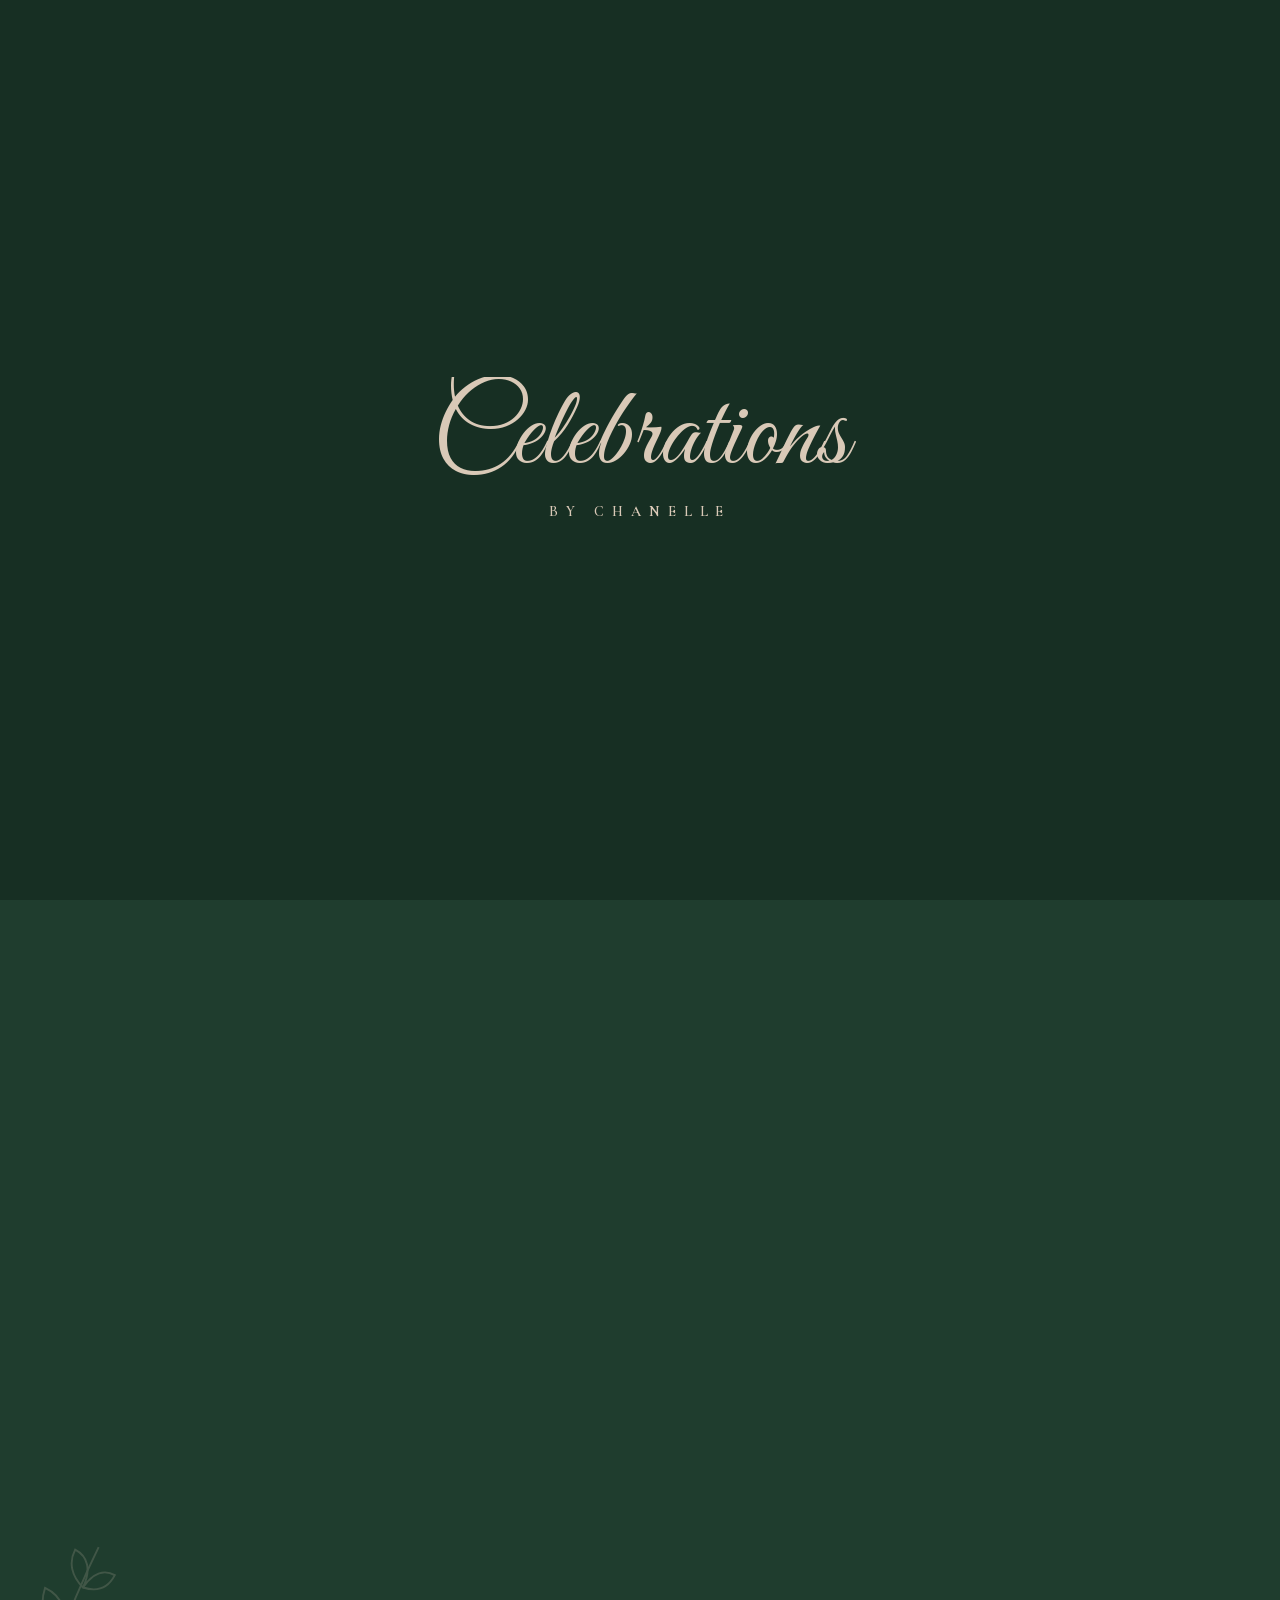
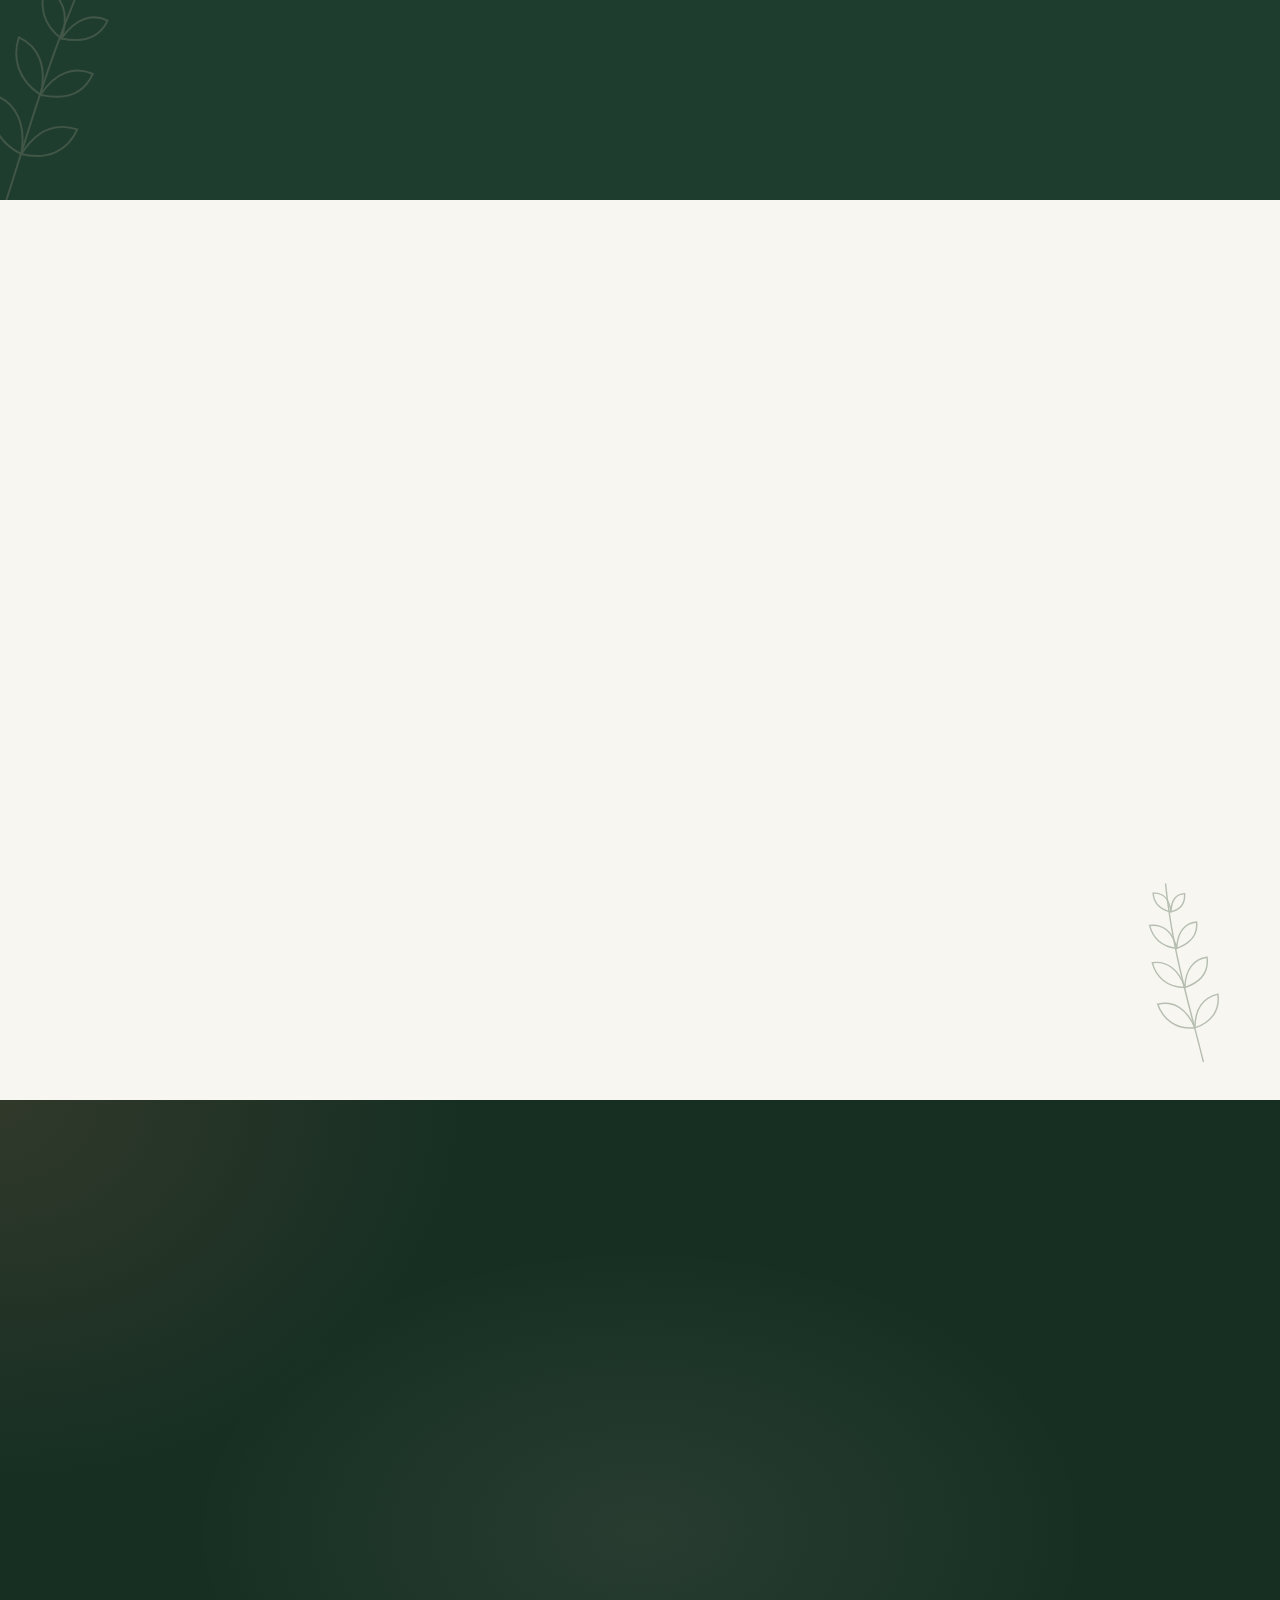
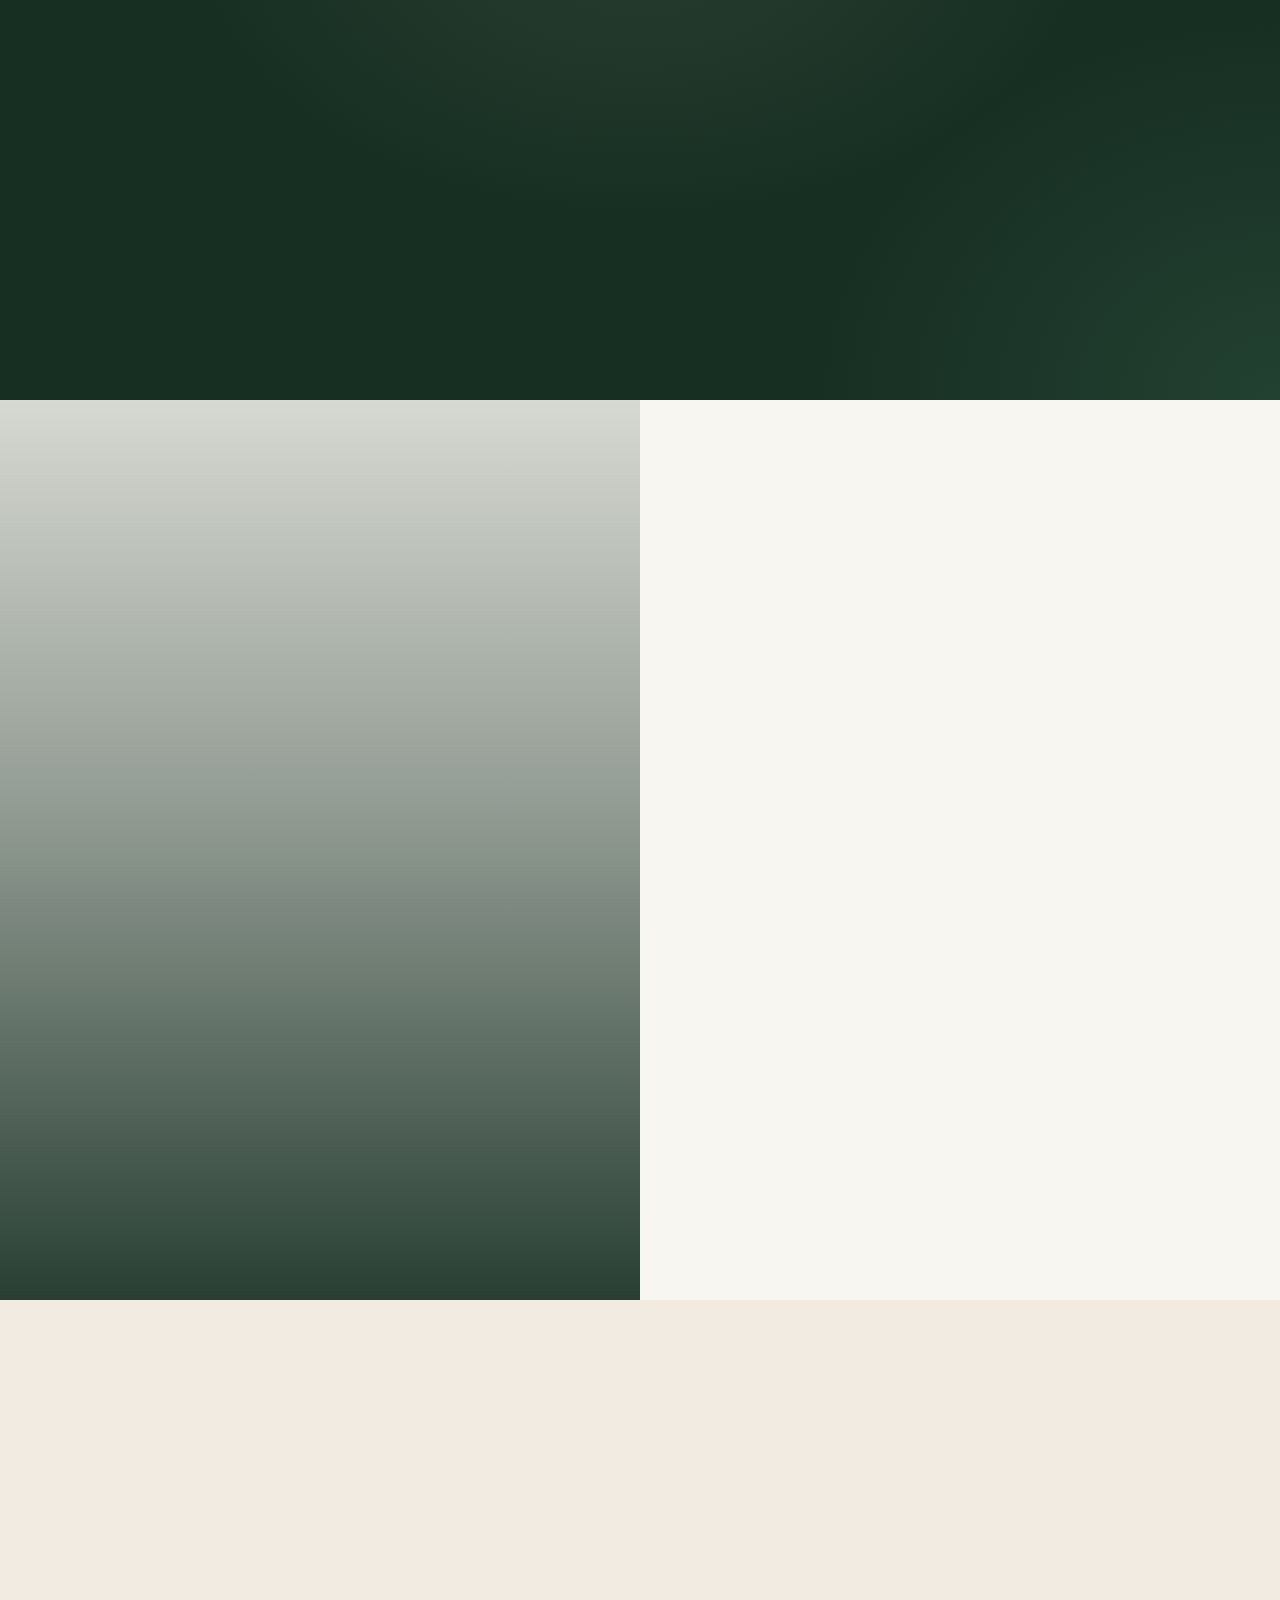
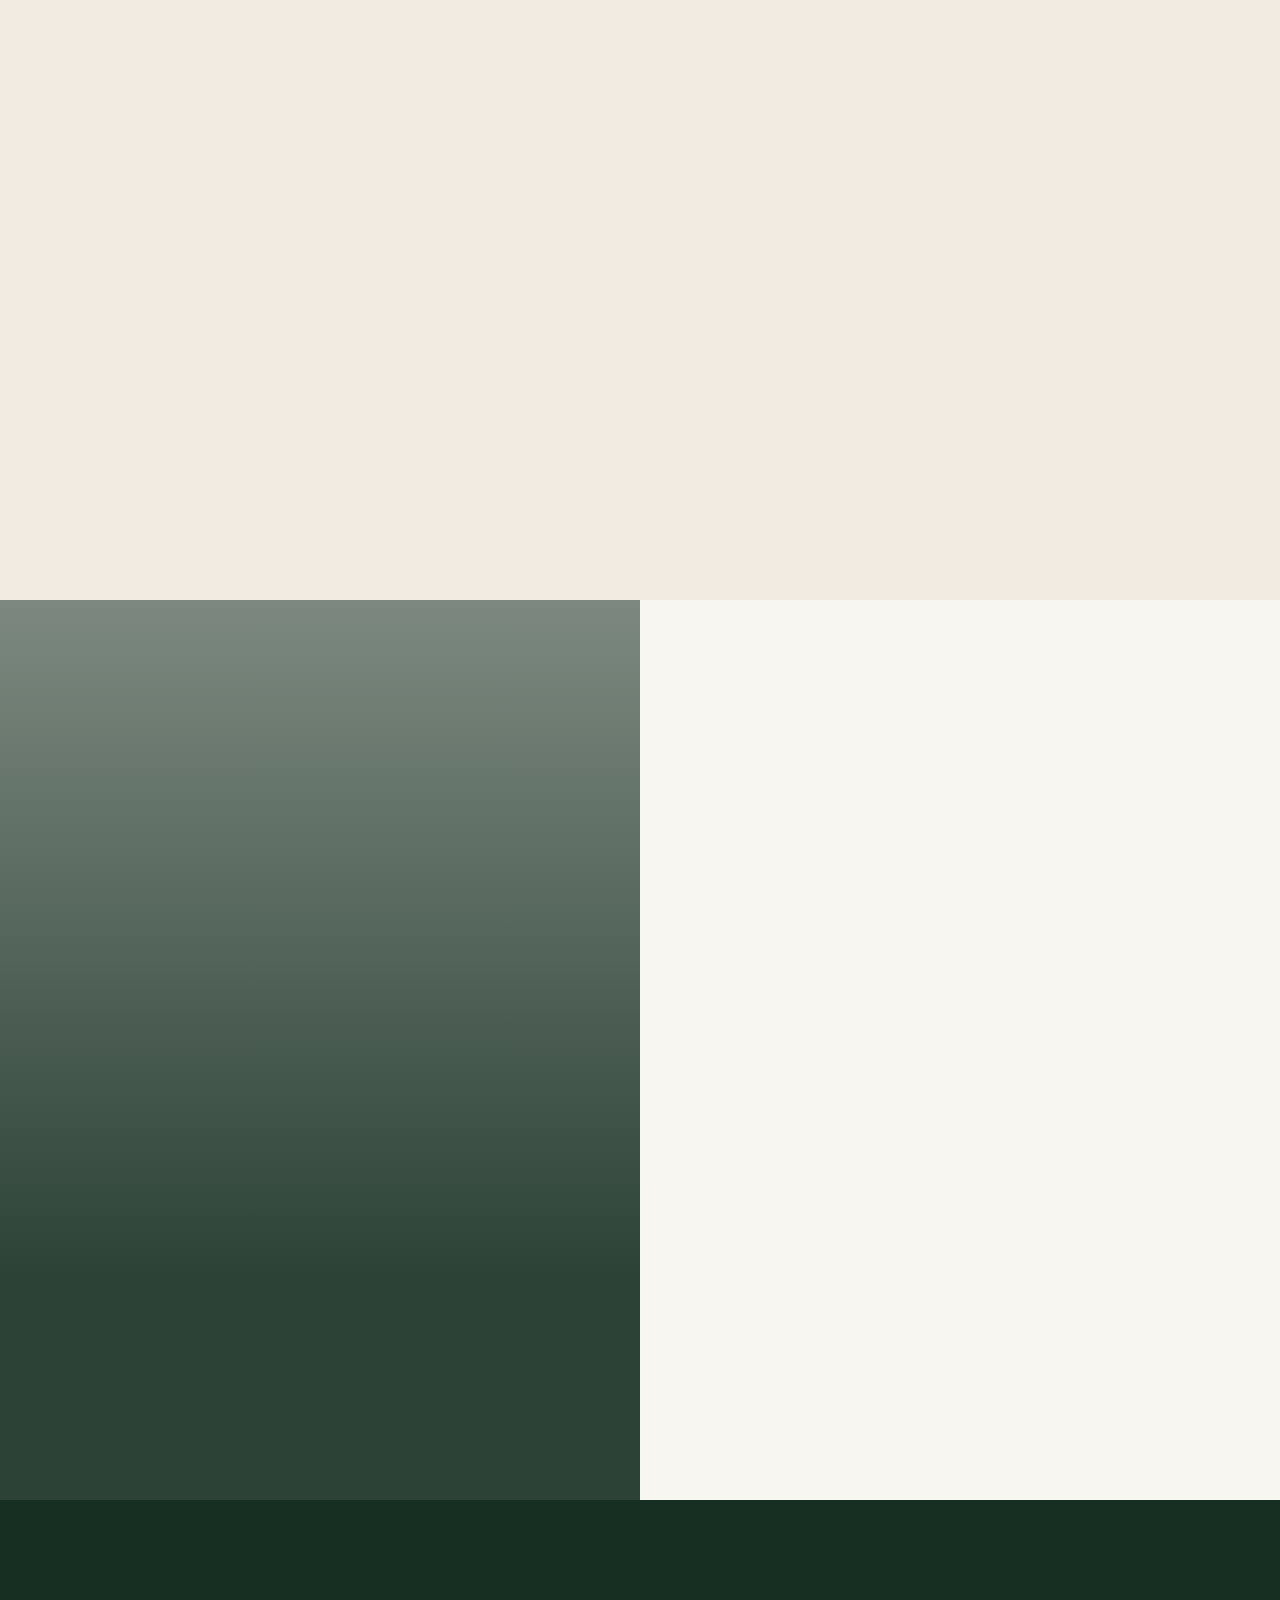
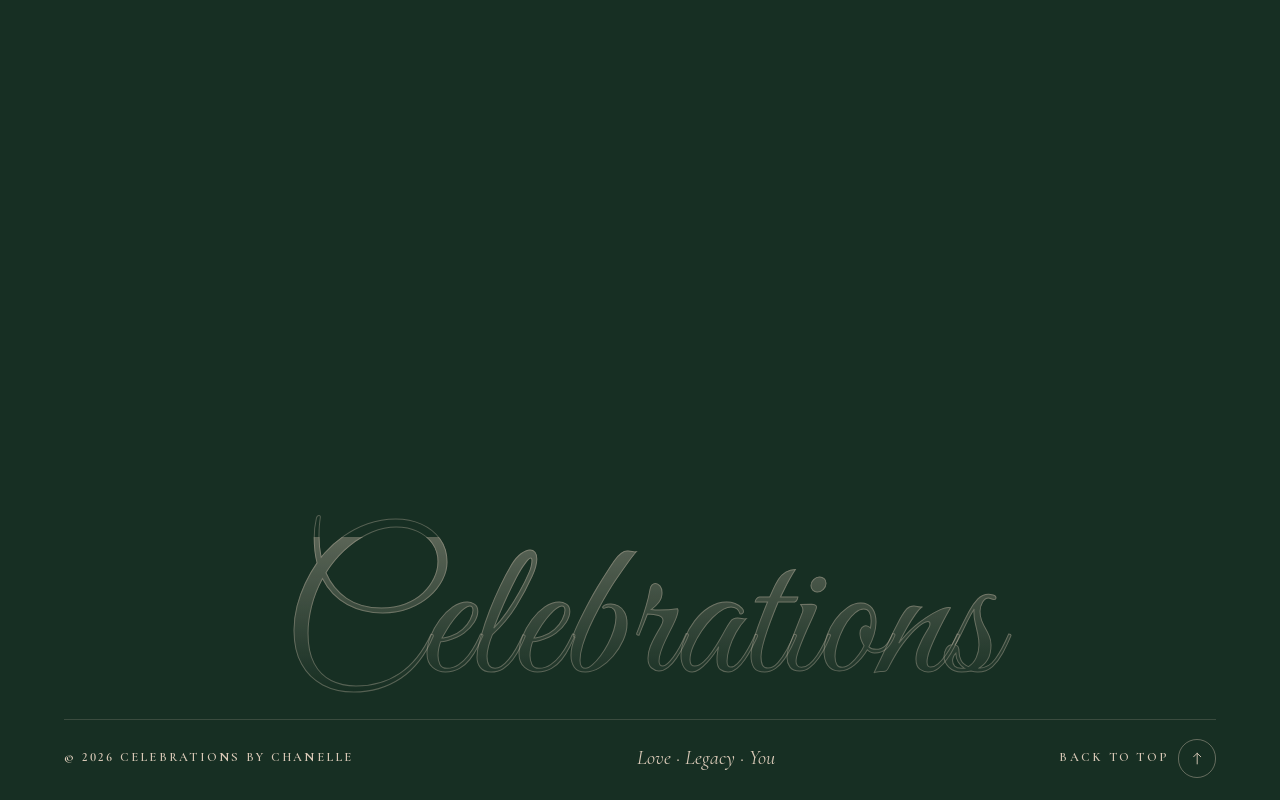
==== commit 143d566c: "Add Getting Married photo, split sections 50/50, fit one screen - New photo of Chanelle behind the G" ====
--- a/index.html
+++ b/index.html
@@ -196,7 +196,7 @@
     <!-- ============ 05 GETTING MARRIED / RESOURCES ============ -->
     <section class="section resources" id="resources" data-tone="light" aria-labelledby="resources-title">
       <div class="resources__intro">
-        <div class="ph resources__bg img-resources" aria-hidden="true"></div>
+        <div class="ph resources__bg img-resources" role="img" aria-label="Chanelle in a brown dress, smiling and holding a microphone at a reception venue"></div>
         <div class="resources__veil" aria-hidden="true"></div>
         <div class="resources__intro-text">
           <p class="eyebrow" data-reveal>Everything you need to know</p>
--- a/style.css
+++ b/style.css
@@ -2,8 +2,8 @@
    Celebrations by Chanelle
    ---------------------------------------------------------
    PHOTO SLOTS: each photo is a .jpg (plus a smaller .webp) in /images.
-   In use:   about-blue (About), chanelle-jed (Love Story), menu (menu panel)
-   Waiting:  about-brown, resources, process, contact, footer.
+   In use:   about-blue (About), chanelle-jed (Love Story), resources (Getting Married), menu (menu panel)
+   Waiting:  about-brown, process, contact, footer.
              Add the file, then uncomment its line in "Photo for each slot".
    ========================================================= */
 
@@ -134,27 +134,31 @@
    WebP is used where supported, JPG otherwise. The menu photo is separate (.menu__img). */
 :is(.is-near, html:not(.js)) .img-about-blue { --img: url("images/about-blue.jpg"); }
 :is(.is-near, html:not(.js)) .img-chanelle-jed { --img: url("images/chanelle-jed.jpg"); }
+:is(.is-near, html:not(.js)) .img-resources { --img: url("images/resources.jpg"); }
 @supports (background-image: image-set(url("a.webp") type("image/webp"))) {
   :is(.is-near, html:not(.js)) .img-about-blue { --img: image-set(url("images/about-blue.webp") type("image/webp"), url("images/about-blue.jpg") type("image/jpeg")); }
   :is(.is-near, html:not(.js)) .img-chanelle-jed { --img: image-set(url("images/chanelle-jed.webp") type("image/webp"), url("images/chanelle-jed.jpg") type("image/jpeg")); }
+  :is(.is-near, html:not(.js)) .img-resources { --img: image-set(url("images/resources.webp") type("image/webp"), url("images/resources.jpg") type("image/jpeg")); }
 }
 /* Phones and standard-resolution screens get a 1200px copy (about 40% smaller);
    high-resolution laptops and tablets keep the 1600px one. Only the winning --img downloads. */
 @media (max-width: 600px), (max-resolution: 1.5dppx) {
   :is(.is-near, html:not(.js)) .img-about-blue { --img: url("images/about-blue-1200.jpg"); }
   :is(.is-near, html:not(.js)) .img-chanelle-jed { --img: url("images/chanelle-jed-1200.jpg"); }
+  :is(.is-near, html:not(.js)) .img-resources { --img: url("images/resources-1200.jpg"); }
   @supports (background-image: image-set(url("a.webp") type("image/webp"))) {
     :is(.is-near, html:not(.js)) .img-about-blue { --img: image-set(url("images/about-blue-1200.webp") type("image/webp"), url("images/about-blue-1200.jpg") type("image/jpeg")); }
     :is(.is-near, html:not(.js)) .img-chanelle-jed { --img: image-set(url("images/chanelle-jed-1200.webp") type("image/webp"), url("images/chanelle-jed-1200.jpg") type("image/jpeg")); }
+    :is(.is-near, html:not(.js)) .img-resources { --img: image-set(url("images/resources-1200.webp") type("image/webp"), url("images/resources-1200.jpg") type("image/jpeg")); }
   }
 }
 .img-chanelle-jed { --img-pos: center 28%; }
+.img-resources { --img-pos: center 22%; }
 /* Slots waiting for photos. Add the file to /images, then uncomment its line:
 :is(.is-near, html:not(.js)) .img-about-brown { --img: url("images/about-brown.jpg"); }
 :is(.is-near, html:not(.js)) .img-contact { --img: url("images/contact.jpg"); }
 :is(.is-near, html:not(.js)) .img-footer { --img: url("images/footer.jpg"); }
 :is(.is-near, html:not(.js)) .img-process { --img: url("images/process.jpg"); }
-:is(.is-near, html:not(.js)) .img-resources { --img: url("images/resources.jpg"); }
 */
 
 /* ---------- Sections ---------- */
@@ -416,13 +420,13 @@
    01 HERO
    ========================================================= */
 .hero { display: flex; flex-direction: column; color: var(--cream); background: var(--green-deep); }
-/* The title fills the whole first screen, centred; the values strip follows below */
+/* Hero and values strip share exactly one screen: the title fills the space above the strip */
 .hero__content {
+  flex: 1;
   display: flex; flex-direction: column; justify-content: center; align-items: center;
   text-align: center;
   width: 100%;
-  min-height: 100vh; min-height: 100svh;
-  padding: calc(var(--header-h) + 1rem) var(--gutter);
+  padding: calc(var(--header-h) + 1rem) var(--gutter) clamp(1.5rem, 4vh, 3rem);
   background:
     radial-gradient(45% 40% at 50% 46%, rgba(217, 201, 183, .1), transparent 70%),
     radial-gradient(70% 80% at 100% 0%, rgba(107, 79, 59, .32), transparent 60%),
@@ -431,7 +435,7 @@
 .hero__title { margin-bottom: 1.6rem; }
 .hero__title .script {
   display: block;
-  font-size: clamp(4.4rem, 11.5vw, 11rem);
+  font-size: clamp(4.4rem, min(11.5vw, 17vh), 11rem);
   line-height: .95;
   color: var(--sand);
   padding: 0 .1em;
@@ -500,7 +504,7 @@
 /* =========================================================
    03 LOVE STORY
    ========================================================= */
-.story { display: grid; grid-template-columns: minmax(0, 1.05fr) minmax(0, 1fr); background: var(--cream); }
+.story { display: grid; grid-template-columns: minmax(0, 1fr) minmax(0, 1fr); background: var(--cream); }
 .story__media {
   min-height: 55vh;
   --art-pos: left -10% bottom -6%;
@@ -553,7 +557,7 @@
 /* =========================================================
    05 RESOURCES
    ========================================================= */
-.resources { display: grid; grid-template-columns: minmax(0, .85fr) minmax(0, 1.3fr); background: var(--cream); }
+.resources { display: grid; grid-template-columns: minmax(0, 1fr) minmax(0, 1fr); background: var(--cream); }
 .resources__intro { position: relative; display: flex; align-items: flex-end; color: var(--cream); min-height: 60vh; }
 .resources__bg {
   position: absolute; inset: 0;
@@ -572,7 +576,7 @@
 /* Tiles and download links are pills, like the buttons */
 .tiles {
   display: grid; grid-template-columns: repeat(3, 1fr); gap: .9rem;
-  margin-bottom: clamp(2rem, 5vh, 3.5rem);
+  margin-bottom: clamp(1.5rem, 4vh, 3rem);
 }
 .tile {
   position: relative;
@@ -606,11 +610,12 @@
 }
 .tile:hover em, .tile:focus-visible em { opacity: 1; transform: none; }
 .downloads h3 { margin-bottom: 1rem; }
-.downloads ul { display: grid; grid-template-columns: repeat(3, minmax(0, 1fr)); gap: 1rem; }
+/* The hub is half the screen wide, so one pill per row */
+.downloads ul { display: grid; grid-template-columns: 1fr; gap: .6rem; }
 .downloads a {
   display: flex; align-items: center; gap: .9rem; height: 100%;
   /* The icon circle sits in the pill's rounded end */
-  padding: .9rem 1.6rem .9rem .9rem;
+  padding: .55rem 1.6rem .55rem .55rem;
   border: 1px solid var(--line); border-radius: 99px; background: var(--paper);
   transition: border-color .4s, transform .5s var(--ease), box-shadow .5s;
 }
@@ -631,7 +636,7 @@
 .process__banner { height: 26vh; min-height: 12rem; flex-shrink: 0; --img-pos: center 60%; }
 .process__body {
   flex: 1;
-  display: grid; grid-template-columns: minmax(0, 1fr) minmax(0, 2.1fr);
+  display: grid; grid-template-columns: minmax(0, 1fr) minmax(0, 1fr);
   gap: clamp(2rem, 5vw, 6rem); align-items: center;
   padding: clamp(2.5rem, 6vh, 4.5rem) var(--gutter);
 }
@@ -676,7 +681,7 @@
 /* =========================================================
    07 CONTACT
    ========================================================= */
-.contact { display: grid; grid-template-columns: minmax(0, 1fr) minmax(0, 1.2fr); background: var(--cream); }
+.contact { display: grid; grid-template-columns: minmax(0, 1fr) minmax(0, 1fr); background: var(--cream); }
 .contact__aside { position: relative; display: flex; align-items: center; color: var(--cream); }
 .contact__bg {
   position: absolute; inset: 0;
@@ -1020,9 +1025,64 @@
 /* =========================================================
    RESPONSIVE
    ========================================================= */
+/* Short laptop windows (browser bars take height): tighten vertical spacing so every
+   desktop section still fits exactly one screen. Taller windows and phones are unchanged. */
+@media (min-width: 1025px) and (max-height: 860px) {
+  .about__panel { padding-top: calc(var(--header-h) + 1.5rem); padding-bottom: 2rem; }
+  .about__title { font-size: clamp(3.4rem, 9vh, 5.5rem); margin-bottom: 1rem; }
+  .about__panel p { margin-bottom: .8em; }
+
+  .resources__hub { padding-top: calc(var(--header-h) + 1.25rem); padding-bottom: 2rem; }
+  .tiles { gap: .6rem; margin-bottom: 1.4rem; }
+  .tile { min-height: clamp(7rem, 16vh, 12.5rem); padding: .9rem .8rem; gap: .5rem; }
+  .tile .icon { width: 1.7rem; height: 1.7rem; }
+  .downloads h3 { margin-bottom: .7rem; }
+  .downloads ul { gap: .45rem; }
+
+  .contact__aside-inner { padding-top: calc(var(--header-h) + 1.25rem); padding-bottom: 2rem; }
+  .contact__details { margin: 1.4rem 0; gap: .8rem; }
+  .contact__form-wrap { padding-top: calc(var(--header-h) + 1.25rem); padding-bottom: 2rem; }
+  .form__grid { gap: 1.3rem 2rem; }
+  .field textarea { min-height: 4.5rem; }
+  .form__privacy { margin-top: 1rem; }
+  .form__actions { margin-top: 1.2rem; }
+
+  .footer__cta { padding-block: .5rem 1.5rem; gap: 1.1rem; }
+  .footer__grid { padding-top: 1.5rem; }
+  .footer__mark { font-size: clamp(4.5rem, min(15vw, 22vh), 17rem); }
+}
+/* Very short windows (small laptops with browser bars showing) */
+@media (min-width: 1025px) and (max-height: 740px) {
+  .story__text { padding-top: calc(var(--header-h) + 1.25rem); padding-bottom: 1.5rem; }
+  .story__title { font-size: clamp(3rem, 9vh, 5rem); margin-bottom: 1rem; }
+  .story__text p { margin-bottom: .8em; }
+  .about__panel p, .story__text p { font-size: 1.05rem; line-height: 1.55; }
+
+  .resources__hub { padding-top: calc(var(--header-h) + .75rem); padding-bottom: 1.25rem; }
+  .tile { min-height: 0; padding: .75rem .7rem; }
+  .tiles { margin-bottom: 1rem; }
+  .downloads a { padding-block: .4rem; }
+
+  .process__banner[hidden] + .process__body { padding-top: calc(var(--header-h) + 1rem); }
+  .process__body { padding-bottom: 1.25rem; }
+  .timeline { row-gap: 2.2rem; padding-top: 1.2rem; }
+  .timeline li { padding-top: 1.9rem; }
+
+  .contact__aside-inner { padding-top: calc(var(--header-h) + .75rem); padding-bottom: 1.25rem; }
+  .contact__aside-inner > p { margin-bottom: .8em; }
+  .contact__details { margin: 1rem 0; gap: .6rem; }
+  .contact__form-wrap { padding-top: calc(var(--header-h) + .75rem); padding-bottom: 1.25rem; }
+  .form__grid { gap: 1rem 2rem; }
+  .field textarea { min-height: 3.2rem; }
+
+  .footer__cta { padding-block: 0 1rem; gap: .9rem; }
+  .footer__script { font-size: clamp(2rem, 7vh, 4rem); }
+  .footer__mark { font-size: clamp(4rem, min(15vw, 19vh), 17rem); }
+}
+
 @media (max-width: 1200px) {
-  .downloads ul { grid-template-columns: 1fr; }
-  .downloads a { padding: .8rem 1.4rem .8rem .8rem; }
+  /* Narrow half-width hub: keep tile labels inside their pills */
+  .tile span { font-size: .74rem; letter-spacing: .14em; }
 }
 
 @media (max-width: 1024px) {
@@ -1074,6 +1134,8 @@
   .values p { font-size: .9rem; }
   .values .icon { width: 1.6rem; height: 1.6rem; margin-bottom: .5rem; }
 
+  /* Taller photo panel so Chanelle's face sits clear above the text */
+  .resources__intro { min-height: 70svh; }
   .tiles { grid-template-columns: 1fr 1fr; }
   .tile { min-height: 8.5rem; }
   .tile em { display: none; }
